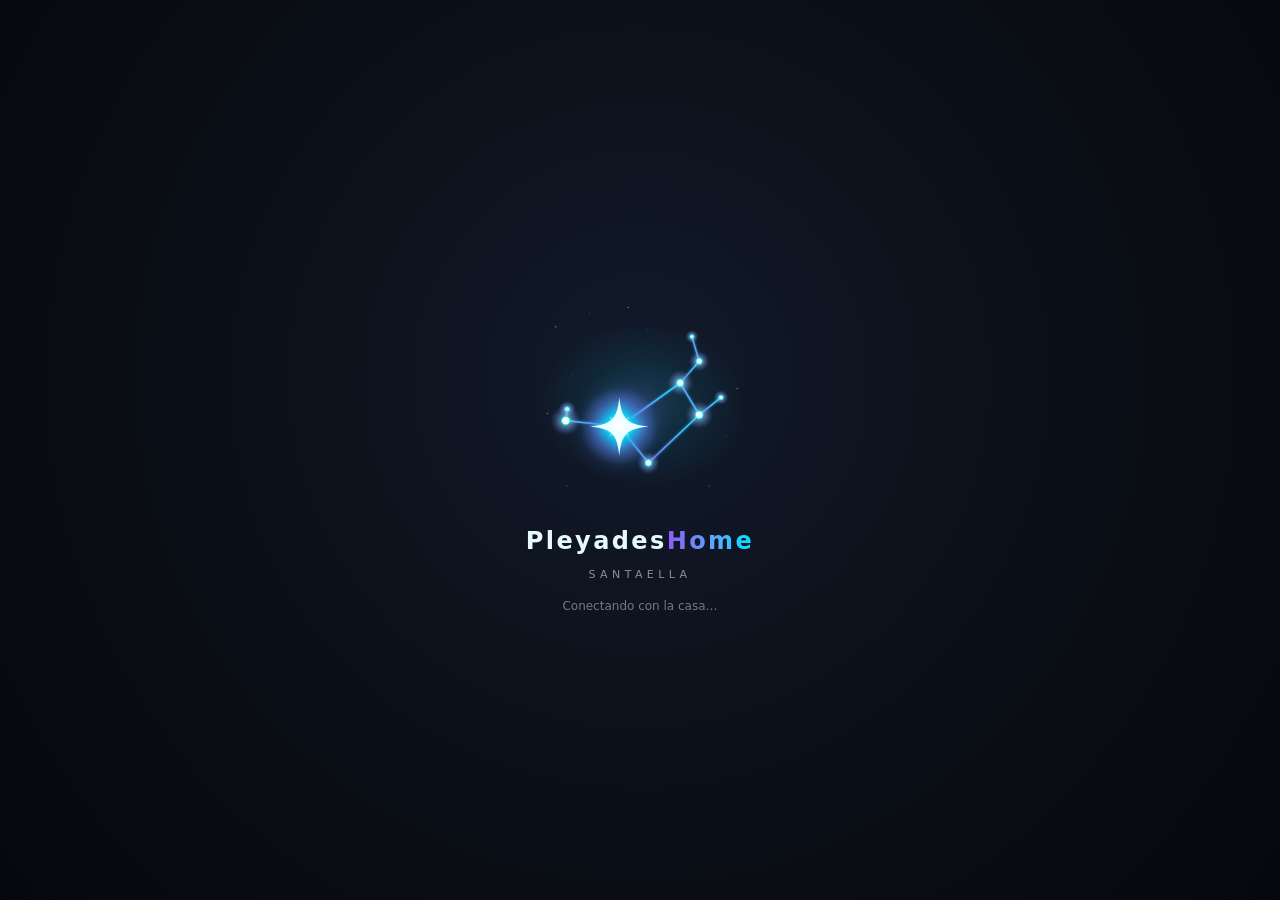
==== static/index.html @ 9ffb6b8e "feat: correcciónes responsivas" ====
<!doctype html>
<html lang="es">
<head>
  <meta charset="utf-8">
  <meta name="viewport" content="width=device-width, initial-scale=1, viewport-fit=cover">
  <meta name="color-scheme" content="light dark">
  <meta name="theme-color" content="#0B0F17">
  <title>PleyadesHome · Casa</title>
  <link rel="icon" type="image/svg+xml" href="/static/img/pleyades.svg">
  <link rel="apple-touch-icon" href="/static/img/pleyades.svg">
  <script>
    // Tema guardado (claro/oscuro) antes de pintar, para que no parpadee
    try {
      var t = localStorage.getItem("tema");
      if (t === "light" || t === "dark") document.documentElement.dataset.theme = t;
      document.documentElement.dataset.temaPref = (t === "light" || t === "dark") ? t : "auto";
    } catch (e) { document.documentElement.dataset.temaPref = "auto"; }
  </script>
  <link rel="stylesheet" href="/static/css/panel.css">
  <link rel="stylesheet" href="/static/css/orion.css">
  <link rel="stylesheet" href="/static/css/cuenta.css">
  <link rel="stylesheet" href="/static/css/acerca.css">
  <link rel="stylesheet" href="/static/css/luces.css">
  <link rel="stylesheet" href="/static/css/rutinas.css">
</head>
<body>
  <!-- Pantalla de inicio: las Pléyades se dibujan mientras llegan los datos (estilos en orion.css, lógica en carga.js) -->
  <div id="splash" class="splash" aria-hidden="true">
    <svg class="splash-arte" viewBox="100 100 824 824" width="230" height="230">
      <defs>
        <radialGradient id="sp-halo-sirius" cx=".5" cy=".5" r=".5"><stop offset="0" stop-color="#fff"/><stop offset=".12" stop-color="#9ff6ff" stop-opacity=".95"/><stop offset=".35" stop-color="#00E5FF" stop-opacity=".45"/><stop offset=".7" stop-color="#8B5CF6" stop-opacity=".18"/><stop offset="1" stop-color="#8B5CF6" stop-opacity="0"/></radialGradient>
        <radialGradient id="sp-halo" cx=".5" cy=".5" r=".5"><stop offset="0" stop-color="#fff" stop-opacity=".95"/><stop offset=".3" stop-color="#7cf0ff" stop-opacity=".55"/><stop offset="1" stop-color="#8B5CF6" stop-opacity="0"/></radialGradient>
        <linearGradient id="sp-rama" x1="0" y1="1" x2="1" y2="0"><stop offset="0" stop-color="#8B5CF6"/><stop offset=".55" stop-color="#5aa8ff"/><stop offset="1" stop-color="#00E5FF"/></linearGradient>
      </defs>
      <!-- nebulosa de reflexión azul, típica de las Pléyades -->
      <radialGradient id="sp-nebulosa" cx=".5" cy=".5" r=".5"><stop offset="0" stop-color="#5aa8ff" stop-opacity=".22"/><stop offset=".55" stop-color="#00E5FF" stop-opacity=".07"/><stop offset="1" stop-color="#00E5FF" stop-opacity="0"/></radialGradient>
      <ellipse cx="520" cy="530" rx="380" ry="300" fill="url(#sp-nebulosa)"/>
      <g class="splash-ramas" fill="none" stroke="url(#sp-rama)" stroke-width="6" stroke-linecap="round">
        <path class="splash-linea" pathLength="1" d="M251 545 L 246 586" style="--i:0"/>
        <path class="splash-linea" pathLength="1" d="M246 586 L 438 607" style="--i:1"/>
        <path class="splash-linea" pathLength="1" d="M438 607 L 542 737" style="--i:2"/>
        <path class="splash-linea" pathLength="1" d="M542 737 L 724 565" style="--i:3"/>
        <path class="splash-linea" pathLength="1" d="M724 565 L 656 451" style="--i:4"/>
        <path class="splash-linea" pathLength="1" d="M656 451 L 438 607" style="--i:5"/>
        <path class="splash-linea" pathLength="1" d="M656 451 L 724 373" style="--i:6"/>
        <path class="splash-linea" pathLength="1" d="M724 373 L 698 285" style="--i:7"/>
        <path class="splash-linea" pathLength="1" d="M724 565 L 802 503" style="--i:8"/>
      </g>
      <g fill="#fff">
        <circle class="splash-polvo" cx="210" cy="250" r="2.2" style="--i:0;--o:0.7"/>
        <circle class="splash-polvo" cx="270" cy="420" r="1.6" style="--i:1;--o:0.5"/>
        <circle class="splash-polvo" cx="180" cy="560" r="2" style="--i:2;--o:0.55"/>
        <circle class="splash-polvo" cx="250" cy="820" r="1.8" style="--i:3;--o:0.45"/>
        <circle class="splash-polvo" cx="330" cy="200" r="1.5" style="--i:4;--o:0.5"/>
        <circle class="splash-polvo" cx="470" cy="180" r="2" style="--i:5;--o:0.6"/>
        <circle class="splash-polvo" cx="540" cy="260" r="1.4" style="--i:6;--o:0.4"/>
        <circle class="splash-polvo" cx="860" cy="470" r="2.2" style="--i:7;--o:0.6"/>
        <circle class="splash-polvo" cx="820" cy="640" r="1.6" style="--i:8;--o:0.45"/>
        <circle class="splash-polvo" cx="760" cy="820" r="2" style="--i:9;--o:0.55"/>
      </g>
      <g>
        <g class="splash-estrella" style="--i:0"><circle cx="251" cy="545" r="31" fill="url(#sp-halo)"/><circle cx="251" cy="545" r="9" fill="#f4fdff" stroke="#00E5FF" stroke-width="3"/></g>  <!-- Pleione -->
        <g class="splash-estrella" style="--i:1"><circle cx="542" cy="737" r="41" fill="url(#sp-halo)"/><circle cx="542" cy="737" r="12" fill="#f4fdff" stroke="#00E5FF" stroke-width="3"/></g>  <!-- Merope -->
        <g class="splash-estrella" style="--i:2"><circle cx="724" cy="373" r="37" fill="url(#sp-halo)"/><circle cx="724" cy="373" r="11" fill="#f4fdff" stroke="#00E5FF" stroke-width="3"/></g>  <!-- Taygeta -->
        <g class="splash-estrella" style="--i:3"><circle cx="802" cy="503" r="27" fill="url(#sp-halo)"/><circle cx="802" cy="503" r="8" fill="#f4fdff" stroke="#00E5FF" stroke-width="3"/></g>  <!-- Celaeno -->
        <g class="splash-estrella" style="--i:4"><circle cx="698" cy="285" r="24" fill="url(#sp-halo)"/><circle cx="698" cy="285" r="7" fill="#f4fdff" stroke="#00E5FF" stroke-width="3"/></g>  <!-- Asterope -->
      </g>
      <g>
        <g class="splash-cinturon" style="--i:0"><circle cx="246" cy="586" r="54" fill="url(#sp-halo)"/><circle cx="246" cy="586" r="15" fill="#f4fdff" stroke="#00E5FF" stroke-width="3"/></g>  <!-- Atlas -->
        <g class="splash-cinturon" style="--i:1"><circle cx="724" cy="565" r="50" fill="url(#sp-halo)"/><circle cx="724" cy="565" r="14" fill="#f4fdff" stroke="#00E5FF" stroke-width="3"/></g>  <!-- Electra -->
        <g class="splash-cinturon" style="--i:2"><circle cx="656" cy="451" r="47" fill="url(#sp-halo)"/><circle cx="656" cy="451" r="13" fill="#f4fdff" stroke="#00E5FF" stroke-width="3"/></g>  <!-- Maia -->
      </g>
      <!-- Alcyone, la más brillante: la casa -->
      <g transform="translate(438 607)">
        <g class="splash-sirius">
          <circle r="140" fill="url(#sp-halo-sirius)"/>
          <path d="M0 -105 C 8 -27, 27 -8, 105 0 C 27 8, 8 27, 0 105 C -8 27, -27 8, -105 0 C -27 -8, -8 -27, 0 -105 Z" fill="#eaffff"/>
          <path d="M0 -52 C 4 -14, 14 -4, 52 0 C 14 4, 4 14, 0 52 C -4 14, -14 4, -52 0 C -14 -4, -4 -14, 0 -52 Z" fill="#fff" transform="rotate(45)" opacity=".55"/>
          <circle r="12" fill="#fff"/>
        </g>
      </g>
    </svg>
    <div class="splash-nombre">Pleyades<b>Home</b></div>
    <div class="splash-firma">Santaella</div>
    <div class="splash-estado" id="splash-estado">Conectando con la casa…</div>
  </div>

  <div class="cabecera">
    <header class="barra">
      <button type="button" id="btn-menu" class="boton boton-icono btn-menu" aria-label="Abrir menú" aria-expanded="false" aria-controls="menu-principal">
        <svg class="icono" viewBox="0 0 24 24" aria-hidden="true" focusable="false"><path d="M4 7h16M4 12h16M4 17h16"/></svg>
      </button>
      <div class="marca">
        <img class="marca-logo" src="/static/img/pleyades-marca.svg" alt="">
        <div class="marca-texto"><h1>Pleyades<b>Home</b></h1><span class="marca-firma">Santaella</span><span id="seccion-actual" class="seccion-actual">Resumen</span></div>
      </div>
      <div id="chips" class="chips" aria-live="polite"></div>
      <div class="barra-der">
        <span id="ip-publica" class="tenue solo-escritorio"></span>
        <span id="actualizado" class="tenue"></span>
        <div class="cuenta">
          <button id="btn-cuenta" class="boton boton-icono" type="button" aria-haspopup="menu" aria-expanded="false" aria-controls="menu-cuenta" title="Cuenta">
            <svg class="icono" viewBox="0 0 24 24" aria-hidden="true" focusable="false"><circle cx="12" cy="8.5" r="3.8"/><path d="M4.5 20a7.5 7.5 0 0 1 15 0"/></svg>
          </button>
          <div id="menu-cuenta" class="menu-cuenta" role="menu" hidden>
            <p class="menu-cuenta-usuario">Sesión de <b id="cuenta-nombre"></b></p>
            <button type="button" role="menuitem" id="accion-cambiar">Cambiar contraseña</button>
            <button type="button" role="menuitem" id="accion-acerca">Acerca de PleyadesHome</button>
            <button type="button" role="menuitem" id="accion-salir">Cerrar sesión</button>
          </div>
        </div>
        <button id="btn-tema" class="boton boton-icono" type="button" aria-label="Tema: automático" title="Tema: automático">
          <svg class="icono ico-auto" viewBox="0 0 24 24" aria-hidden="true" focusable="false"><circle cx="12" cy="12" r="8"/><path d="M12 4v16a8 8 0 0 0 0-16Z" fill="currentColor"/></svg>
          <svg class="icono ico-claro" viewBox="0 0 24 24" aria-hidden="true" focusable="false"><circle cx="12" cy="12" r="4"/><path d="M12 2v2M12 20v2M4.9 4.9l1.4 1.4M17.7 17.7l1.4 1.4M2 12h2M20 12h2M4.9 19.1l1.4-1.4M17.7 6.3l1.4-1.4"/></svg>
          <svg class="icono ico-oscuro" viewBox="0 0 24 24" aria-hidden="true" focusable="false"><path d="M20 14.5A8 8 0 0 1 9.5 4 8 8 0 1 0 20 14.5Z"/></svg>
        </button>
        <button id="btn-notif" class="boton" type="button">Activar notificaciones</button>
      </div>
    </header>

    <nav class="pestanas" id="menu-principal" aria-label="Secciones">
      <div class="menu-cabeza">
        <div class="marca"><img class="marca-logo" src="/static/img/pleyades-marca.svg" alt=""><b>Pleyades<span class="degradado">Home</span></b></div>
        <button type="button" id="btn-menu-cerrar" class="boton boton-icono" aria-label="Cerrar menú">✕</button>
      </div>
      <a href="#resumen" class="pestana" data-pestana="resumen"><svg class="icono" viewBox="0 0 24 24" aria-hidden="true" focusable="false"><rect x="3" y="3" width="7" height="9" rx="1.5"/><rect x="14" y="3" width="7" height="5" rx="1.5"/><rect x="14" y="12" width="7" height="9" rx="1.5"/><rect x="3" y="16" width="7" height="5" rx="1.5"/></svg><span>Resumen</span></a>
      <a href="#luces" class="pestana" data-pestana="luces"><svg class="icono" viewBox="0 0 24 24" aria-hidden="true" focusable="false"><path d="M9 18h6"/><path d="M10 21h4"/><path d="M12 3a6 6 0 0 0-3.5 10.9c.6.5 1 1.2 1 2.1h5c0-.9.4-1.6 1-2.1A6 6 0 0 0 12 3Z"/></svg><span>Luces</span></a>
      <a href="#capturas" class="pestana" data-pestana="capturas"><svg class="icono" viewBox="0 0 24 24" aria-hidden="true" focusable="false"><rect x="3" y="5" width="18" height="14" rx="2"/><circle cx="9" cy="10" r="1.8"/><path d="m21 16-5-5-8 8"/></svg><span>Capturas</span></a>
      <a href="#camaras" class="pestana" data-pestana="camaras"><svg class="icono" viewBox="0 0 24 24" aria-hidden="true" focusable="false"><rect x="2.5" y="6" width="13" height="12" rx="2"/><path d="m15.5 10.5 6-3.5v10l-6-3.5"/></svg><span>Cámaras</span></a>
      <a href="#red" class="pestana" data-pestana="red"><svg class="icono" viewBox="0 0 24 24" aria-hidden="true" focusable="false"><path d="M2 9a15 15 0 0 1 20 0"/><path d="M5.5 12.5a10 10 0 0 1 13 0"/><path d="M9 16a5 5 0 0 1 6 0"/><circle cx="12" cy="19.5" r="1" fill="currentColor"/></svg><span>Red</span></a>
    </nav>
    <!-- dentro de la cabecera: así el fondo oscuro queda bajo el menú y sobre lo demás -->
    <div id="menu-fondo" class="menu-fondo" hidden></div>
  </div>

  <!-- Recordatorio que no se va hasta cambiar la contraseña de fábrica (cuenta.js) -->
  <div id="aviso-contrasena" class="aviso-clave" role="alert" hidden>
    <span>Sigues usando la contraseña de fábrica (<b>1234</b>). Cámbiala para proteger tus cámaras y tu red.</span>
    <button id="aviso-cambiar" class="boton" type="button">Cambiar ahora</button>
  </div>

  <main id="pestana-resumen" class="rejilla esperando">
    <section id="sec-camaras" class="tarjeta">
      <h2>Cámaras</h2>
      <div id="camaras" class="camaras"></div>
    </section>

    <section id="sec-luces" class="tarjeta">
      <h2>Luces <span id="luces-sub" class="tenue"></span><a href="#luces" class="tarjeta-enlace">Ver todo →</a></h2>
      <p id="luces-aviso-resumen" class="aviso" hidden></p>
      <ul id="luces-resumen" class="luces-resumen"></ul>
    </section>

    <section id="sec-red" class="tarjeta">
      <h2>Mapa de la red <span id="red-cuenta" class="tenue"></span></h2>
      <div id="mapa" class="mapa"></div>
      <div id="detalle-equipo" class="detalle" hidden></div>
    </section>

    <section id="sec-caidas" class="tarjeta">
      <h2>Caídas · últimas 24 h</h2>
      <div id="uptime" class="kpis"></div>
      <div id="cintas" class="cintas"></div>
      <h3>Caídas por hora del día</h3>
      <div id="caidas-hora"></div>
      <h3>Latencia a internet · última hora</h3>
      <div id="latencia"></div>
    </section>

    <section id="sec-consumo" class="tarjeta">
      <h2 id="consumo-titulo">Calidad por dispositivo</h2>
      <p id="consumo-aviso" class="aviso" hidden></p>
      <div id="consumo-dona"></div>
      <div id="consumo-barras"></div>
    </section>

    <section id="sec-espacio" class="tarjeta">
      <h2>Almacenamiento de grabaciones</h2>
      <p id="espacio-aviso" class="aviso" hidden></p>
      <div id="espacio-kpis" class="kpis"></div>
      <div id="espacio-dona"></div>
      <div id="espacio-uso"></div>
    </section>

    <section id="sec-calor" class="tarjeta">
      <h2>Movimiento por día y hora <span id="calor-sub" class="tenue"></span></h2>
      <div id="calor-mapa"></div>
    </section>

    <section id="sec-sistema" class="tarjeta">
      <h2>Servidor <span id="sistema-sub" class="tenue"></span></h2>
      <p id="sistema-aviso" class="aviso" hidden></p>
      <div id="sistema-barras"></div>
      <ul id="sistema-contenedores" class="contenedores"></ul>
    </section>

    <section id="sec-eventos" class="tarjeta">
      <h2>Línea de tiempo</h2>
      <div id="filtros" class="filtros" role="group" aria-label="Filtrar eventos">
        <button type="button" class="filtro activo" data-grupo="todos">Todo</button>
        <button type="button" class="filtro" data-grupo="camaras">Cámaras</button>
        <button type="button" class="filtro" data-grupo="internet">Internet</button>
        <button type="button" class="filtro" data-grupo="equipos">Equipos</button>
        <button type="button" class="filtro" data-grupo="luces">Luces</button>
        <button type="button" class="filtro" data-grupo="sistema">Sistema</button>
      </div>
      <ol id="linea-tiempo" class="linea-tiempo"></ol>
      <button id="mas-eventos" class="boton" type="button">Ver más</button>
    </section>
  </main>

  <main id="pestana-luces" class="luces-vista" hidden>
    <section class="tarjeta">
      <div class="luces-vista-cabeza">
        <h2>Focos <span id="luces-sub-vista" class="tenue"></span></h2>
        <div class="luces-todas" id="luces-todas" hidden>
          <button type="button" class="boton" data-todas="1">Encender todo</button>
          <button type="button" class="boton" data-todas="0">Apagar todo</button>
        </div>
      </div>
      <p id="luces-aviso" class="aviso" hidden></p>
      <ul id="luces-lista" class="luces-lista"></ul>
    </section>
    <section class="tarjeta">
      <div id="rutinas" class="rutinas rutinas-vista" hidden>
        <div class="rutinas-cabeza">
          <h3>Rutinas</h3>
          <button type="button" id="rutina-nueva" class="boton">+ Nueva rutina</button>
        </div>
        <ul id="rutinas-lista" class="rutinas-lista"></ul>
      </div>
    </section>
  </main>

  <main id="pestana-capturas" class="capturas" hidden>
    <section class="tarjeta">
      <div class="capturas-barra">
        <h2>Capturas del detector</h2>
        <label>Día <input type="date" id="capturas-fecha"></label>
        <label>Cámara <select id="capturas-camara"><option value="">Todas</option></select></label>
        <span id="capturas-cuenta" class="tenue"></span>
        <button id="capturas-recargar" class="boton" type="button">Recargar</button>
      </div>
      <div id="capturas-grid" class="capturas-grid"></div>
    </section>
  </main>

  <!-- Los otros proyectos, desde su propia dirección (con todas sus funciones: mover, zoom, escáner...) -->
  <main id="pestana-camaras" class="externa" hidden>
    <div class="externa-barra"><span>gestorCamaras</span><a class="externa-enlace" target="_blank" rel="noopener">Abrir en otra ventana ↗</a></div>
    <iframe class="externa-marco" title="Panel de cámaras" data-url="camaras_url" allow="fullscreen"></iframe><!-- sin "autoplay": los videos arrancan en silencio -->
  </main>
  <main id="pestana-red" class="externa" hidden>
    <div class="externa-barra"><span>NetWatch</span><a class="externa-enlace" target="_blank" rel="noopener">Abrir en otra ventana ↗</a></div>
    <iframe class="externa-marco" title="NetWatch" data-url="netwatch_url"></iframe>
  </main>

  <footer class="pie-orion"><img src="/static/img/pleyades-marca.svg" alt=""><span>Pleyades<b>Home</b> · familia Astreo · Santaella</span><button type="button" id="pie-acerca" class="pie-acerca">Acerca de</button></footer>

  <dialog id="dlg-contrasena" class="dlg-clave" aria-labelledby="dlg-clave-titulo">
    <form id="form-clave" novalidate>
      <h2 id="dlg-clave-titulo">Cambiar contraseña</h2>
      <label for="clave-actual">Contraseña actual</label>
      <input id="clave-actual" type="password" autocomplete="current-password" required>
      <label for="clave-nueva">Nueva contraseña (mínimo 8 caracteres)</label>
      <input id="clave-nueva" type="password" autocomplete="new-password" minlength="8" required>
      <label for="clave-confirmar">Confirmar la nueva contraseña</label>
      <input id="clave-confirmar" type="password" autocomplete="new-password" required>
      <p id="clave-error" class="acceso-error" role="alert" hidden></p>
      <div class="dlg-acciones">
        <button type="button" id="clave-cancelar" class="boton">Cancelar</button>
        <button type="submit" class="boton boton-primario">Guardar</button>
      </div>
    </form>
  </dialog>
  <div id="aviso-flotante" class="aviso-flotante" role="status" hidden></div>

  <dialog id="dlg-rutina" class="dlg-rutina" aria-labelledby="rutina-titulo">
    <form id="form-rutina" novalidate>
      <h2 id="rutina-titulo">Nueva rutina</h2>
      <input type="hidden" id="rutina-id">
      <label for="rutina-nombre">Nombre</label>
      <input id="rutina-nombre" maxlength="40" placeholder="Noche, Trabajar, Cine…" required>
      <div class="rutina-focos-cabeza">
        <span>Qué hace cada foco</span>
        <button type="button" id="rutina-capturar" class="boton">Usar cómo están ahora</button>
      </div>
      <ul id="rutina-focos" class="rutina-focos"></ul>
      <fieldset class="rutina-horario">
        <legend><label><input type="checkbox" id="rutina-programar"> Programar a una hora</label></legend>
        <div id="rutina-horario-campos" hidden>
          <label for="rutina-hora">Hora</label>
          <input type="time" id="rutina-hora" value="19:00">
          <div class="rutina-dias" role="group" aria-label="Días de la semana"><label class="rutina-dia"><input type="checkbox" value="0"><span>L</span></label><label class="rutina-dia"><input type="checkbox" value="1"><span>M</span></label><label class="rutina-dia"><input type="checkbox" value="2"><span>M</span></label><label class="rutina-dia"><input type="checkbox" value="3"><span>J</span></label><label class="rutina-dia"><input type="checkbox" value="4"><span>V</span></label><label class="rutina-dia"><input type="checkbox" value="5"><span>S</span></label><label class="rutina-dia"><input type="checkbox" value="6"><span>D</span></label></div>
        </div>
      </fieldset>
      <p id="rutina-error" class="acceso-error" role="alert" hidden></p>
      <div class="dlg-acciones">
        <button type="button" id="rutina-cancelar" class="boton">Cancelar</button>
        <button type="submit" class="boton boton-primario">Guardar</button>
      </div>
    </form>
  </dialog>

  <dialog id="dlg-acerca" class="dlg-acerca" aria-labelledby="acerca-titulo">
    <div class="acerca-cabeza">
      <div role="tablist" aria-label="Acerca de PleyadesHome" class="acerca-pestanas">
        <button type="button" role="tab" id="tab-acerca-info" aria-controls="acerca-info" aria-selected="true">Información</button>
        <button type="button" role="tab" id="tab-acerca-tec" aria-controls="acerca-tec" aria-selected="false" tabindex="-1">Tecnología</button>
        <button type="button" role="tab" id="tab-acerca-lic" aria-controls="acerca-lic" aria-selected="false" tabindex="-1">Licencias</button>
      </div>
      <button type="button" id="acerca-cerrar" class="boton boton-icono" aria-label="Cerrar">✕</button>
    </div>

    <section id="acerca-info" role="tabpanel" aria-labelledby="tab-acerca-info" class="acerca-panel">
      <div class="acerca-hero">
        <img src="/static/img/pleyades.svg" alt="" width="88" height="88">
        <div>
          <h2 id="acerca-titulo">Pleyades<b>Home</b></h2>
          <div class="acerca-familia">familia Astreo · Santaella</div>
          <div class="acerca-version">v<span id="acerca-version">—</span> · Python <span id="acerca-python">—</span> · SQLite <span id="acerca-sqlite">—</span></div>
          <p class="acerca-lema">Toda tu casa bajo un mismo cielo.</p>
        </div>
      </div>
      <p>Panel unificado del hogar: cámaras en vivo, capturas del detector, mapa de la red, caídas de internet,
        calidad por equipo, almacenamiento, estado del servidor y una línea de tiempo con avisos.
        Su imagen son las <b>Pléyades</b> (M45); Alcyone, la más brillante, es la casa.</p>
      <h3>Servicios conectados</h3>
      <ul id="acerca-servicios" class="acerca-servicios"></ul>
      <h3>Este panel</h3>
      <dl class="acerca-datos">
        <div><dt>Encendido</dt><dd id="acerca-encendido">—</dd></div>
        <div><dt>Eventos guardados</dt><dd id="acerca-eventos">—</dd></div>
        <div><dt>Base de datos</dt><dd id="acerca-db">—</dd></div>
        <div><dt>Sistema</dt><dd id="acerca-sistema">—</dd></div>
      </dl>
      <p class="acerca-enlaces"><a href="https://github.com/jeansacrSantaella/panel-home" target="_blank" rel="noopener">Repositorio en GitHub ↗</a></p>
    </section>

    <section id="acerca-tec" role="tabpanel" aria-labelledby="tab-acerca-tec" class="acerca-panel" hidden>
      <p class="tenue">Todo el servidor usa solo la librería estándar de Python y la interfaz no depende de ningún framework.</p>
        <h3>Servidor · Python 3, solo librería estándar</h3>
        <ul class="acerca-tec">
          <li><b>http.server</b><span>servidor web y API JSON con hilos (ThreadingHTTPServer)</span></li>
          <li><b>sqlite3</b><span>eventos, consumo, cuentas y sesiones en una base local (modo WAL)</span></li>
          <li><b>urllib</b><span>consulta NetWatch, gestorCamaras, Telegram y ntfy</span></li>
          <li><b>threading</b><span>recolector en segundo plano cada 15 s</span></li>
          <li><b>hashlib · hmac · secrets</b><span>contraseñas PBKDF2-SHA256 y tokens de sesión</span></li>
          <li><b>http.cookies</b><span>cookie de sesión HttpOnly y SameSite=Strict</span></li>
          <li><b>socket · http.client</b><span>API de Docker por socket UNIX (solo lectura)</span></li>
          <li><b>/proc · /sys</b><span>CPU, memoria, carga y temperatura del servidor</span></li>
          <li><b>subprocess</b><span>lectura opcional de consumo (CONSUMO_CMD)</span></li>
        </ul>
        <h3>Interfaz · sin frameworks ni dependencias</h3>
        <ul class="acerca-tec">
          <li><b>HTML5</b><span>estructura semántica, &lt;dialog&gt;, pestañas con hash</span></li>
          <li><b>CSS</b><span>variables, grid, color-mix, backdrop-filter, tema claro/oscuro, movimiento reducido</span></li>
          <li><b>JavaScript</b><span>vanilla: fetch, async/await, CustomEvent, ResizeObserver, Notification API</span></li>
          <li><b>SVG</b><span>logos, íconos y la animación de las Pléyades</span></li>
        </ul>
        <h3>Gráficas</h3>
        <ul class="acerca-tec">
          <li><b>hchart.js</b><span>librería propia solo con HTML y CSS: barras, columnas, cintas, dona, chispa y mapa radial</span></li>
          <li><b>hchart-calor.js</b><span>mapa de calor de movimiento por día y hora</span></li>
        </ul>
        <h3>Servicios conectados</h3>
        <ul class="acerca-tec">
          <li><b>NetWatch</b><span>proyecto propio: red, disponibilidad, latencia y equipos</span></li>
          <li><b>gestorCamaras</b><span>proyecto propio (FastAPI): cámaras, salud, capturas, clips y espacio</span></li>
          <li><b>Detector</b><span>YOLO (Ultralytics) con PyTorch y OpenCV, dentro de gestorCamaras</span></li>
          <li><b>go2rtc</b><span>video en vivo de las cámaras por MSE</span></li>
          <li><b>Docker Engine API</b><span>estado de los contenedores</span></li>
          <li><b>Telegram Bot API · ntfy</b><span>avisos al celular</span></li>
        </ul>
        <h3>Despliegue</h3>
        <ul class="acerca-tec">
          <li><b>Docker</b><span>imagen python:3.12-slim con tzdata</span></li>
          <li><b>Docker Compose</b><span>reinicio automático, healthcheck, volumen data/ y socket de solo lectura</span></li>
          <li><b>Windows + WSL 2</b><span>servidor Lenovo de la casa</span></li>
        </ul>
        <h3>Seguridad</h3>
        <ul class="acerca-tec">
          <li><b>PBKDF2-SHA256</b><span>200 000 iteraciones y sal aleatoria por contraseña</span></li>
          <li><b>Sesiones</b><span>token aleatorio; en la base solo vive su hash</span></li>
          <li><b>Protecciones</b><span>bloqueo por IP, POST solo JSON del mismo origen, cabeceras nosniff y DENY</span></li>
        </ul>
        <h3>Desarrollo</h3>
        <ul class="acerca-tec">
          <li><b>unittest</b><span>pruebas automáticas del servidor, eventos, capturas y seguridad</span></li>
          <li><b>Claude + Gemini</b><span>Claude planea y revisa; Gemini/Gemma ejecutan micro tareas</span></li>
          <li><b>Bitácora</b><span>cada paso documentado en docs/BITACORA.md</span></li>
        </ul>
    </section>

    <section id="acerca-lic" role="tabpanel" aria-labelledby="tab-acerca-lic" class="acerca-panel" hidden>
      <p class="tenue">PleyadesHome no incluye código de terceros; estas son las licencias de lo que usa a su alrededor.</p>
      <ul class="acerca-tec">
          <li><b>PleyadesHome</b><span class="acerca-lic">MIT</span><span>este proyecto · © 2026 Santaella</span></li>
          <li><b>Python</b><span class="acerca-lic">PSF-2.0</span><span>intérprete y librería estándar</span></li>
          <li><b>SQLite</b><span class="acerca-lic">Dominio público</span><span>base de datos</span></li>
          <li><b>go2rtc</b><span class="acerca-lic">MIT</span><span>video en vivo</span></li>
          <li><b>Docker Engine (Moby)</b><span class="acerca-lic">Apache-2.0</span><span>contenedores</span></li>
          <li><b>python:3.12-slim</b><span class="acerca-lic">Varias (Debian)</span><span>imagen base</span></li>
          <li><b>tzdata</b><span class="acerca-lic">Dominio público</span><span>zona horaria</span></li>
          <li><b>ntfy</b><span class="acerca-lic">Apache-2.0 / GPL-2.0</span><span>avisos push (opcional)</span></li>
          <li><b>FastAPI · Uvicorn</b><span class="acerca-lic">MIT · BSD-3</span><span>a través de gestorCamaras</span></li>
          <li><b>Ultralytics YOLO</b><span class="acerca-lic">AGPL-3.0</span><span>a través del detector de gestorCamaras</span></li>
          <li><b>PyTorch · OpenCV</b><span class="acerca-lic">BSD-3 · Apache-2.0</span><span>a través del detector de gestorCamaras</span></li>
      </ul>
    </section>
  </dialog>

  <dialog id="visor-foto" class="visor">
    <div class="visor-marco">
      <button id="visor-ant" class="visor-flecha visor-ant" type="button" aria-label="Foto anterior">‹</button>
      <img id="visor-img" alt="">
      <button id="visor-sig" class="visor-flecha visor-sig" type="button" aria-label="Foto siguiente">›</button>
    </div>
    <div class="visor-pie">
      <p id="visor-texto"></p>
      <span id="visor-pos" class="tenue"></span>
      <form method="dialog"><button class="boton">Cerrar</button></form>
    </div>
  </dialog>

  <script src="/static/js/tema.js"></script>
  <script src="/static/js/menu.js"></script>
  <script src="/static/js/carga.js"></script>
  <script src="/static/js/cuenta.js"></script>
  <script src="/static/js/acerca.js"></script>
  <script src="/static/js/luces.js"></script>
  <script src="/static/js/rutinas.js"></script>
  <script src="/static/js/hchart.js"></script>
  <script src="/static/js/hchart-calor.js"></script>
  <script src="/static/js/visor.js"></script>
  <script src="/static/js/app.js"></script>
  <script src="/static/js/espacio.js"></script>
  <script src="/static/js/calor.js"></script>
  <script src="/static/js/sistema.js"></script>
  <script src="/static/js/linea.js"></script>
  <script src="/static/js/capturas.js"></script>
  <script src="/static/js/pestanas.js"></script>
</body>
</html>
---- static/css/panel.css ----
/* 1. Tokens y Tema */
:root {
  --fondo: #f3f4f7;
  --superficie: #ffffff;
  --tarjeta: #ffffff;
  --tarjeta-2: #f6f7f9;
  --texto: #15181d;
  --tenue: #5f6672;
  --borde: #e4e7ec;
  --acento: #2563eb;
  --acento-suave: color-mix(in srgb, var(--acento) 14%, transparent);
  --ok: #15803d;
  --alerta: #b45309;
  --mal: #dc2626;
  --info: #0e7490;
  --sombra: 0 1px 2px rgba(16,24,40,.05), 0 1px 3px rgba(16,24,40,.06);
  --radio: 14px;
  --radio-sm: 10px;
  --esp: 16px;
  --foco: 0 0 0 3px color-mix(in srgb, var(--acento) 40%, transparent);
  color-scheme: light;
}

@media (prefers-color-scheme: dark) {
  :root:not([data-theme="light"]) {
    --fondo: #0b0d11;
    --superficie: #11141a;
    --tarjeta: #151920;
    --tarjeta-2: #1b2029;
    --texto: #e7e9ee;
    --tenue: #9aa3b2;
    --borde: #252b36;
    --acento: #6ea8fe;
    --ok: #4ade80;
    --alerta: #fbbf24;
    --mal: #f87171;
    --info: #22d3ee;
    --sombra: 0 1px 2px rgba(0,0,0,.4);
    color-scheme: dark;
  }
}

:root[data-theme="dark"] {
  --fondo: #0b0d11;
  --superficie: #11141a;
  --tarjeta: #151920;
  --tarjeta-2: #1b2029;
  --texto: #e7e9ee;
  --tenue: #9aa3b2;
  --borde: #252b36;
  --acento: #6ea8fe;
  --ok: #4ade80;
  --alerta: #fbbf24;
  --mal: #f87171;
  --info: #22d3ee;
  --sombra: 0 1px 2px rgba(0,0,0,.4);
  color-scheme: dark;
}

/* Puente con librería de gráficos */
.hc {
  --hc-fondo: var(--tarjeta);
  --hc-acento: var(--acento);
  --hc-ok: var(--ok);
  --hc-alerta: var(--alerta);
  --hc-mal: var(--mal);
  --hc-tenue: var(--tenue);
  --hc-vacio: color-mix(in srgb, var(--tenue) 18%, transparent);
  --hc-linea: var(--borde);
}

/* 2. Base y Tipografía */
*, *::before, *::after {
  box-sizing: border-box;
}

body {
  margin: 0;
  background: var(--fondo);
  color: var(--texto);
  font: 15px/1.5 system-ui, -apple-system, "Segoe UI", Roboto, sans-serif;
  -webkit-font-smoothing: antialiased;
  -webkit-tap-highlight-color: transparent;
}

[hidden] {
  display: none !important;
}

:focus-visible {
  outline: none;
  box-shadow: var(--foco);
  border-radius: 6px;
}

h1 {
  font-size: 18px;
  font-weight: 700;
  margin: 0;
}

h2 {
  font-size: 15px;
  font-weight: 650;
  margin: 0 0 14px;
  display: flex;
  align-items: baseline;
  gap: 6px;
  flex-wrap: wrap;
}

h3 {
  font-size: 11px;
  font-weight: 600;
  text-transform: uppercase;
  letter-spacing: .06em;
  color: var(--tenue);
  margin: 18px 0 8px;
}

.tenue {
  color: var(--tenue);
  font-weight: 400;
  font-size: 12.5px;
}

.kpi b, .ev-hora, .chip {
  font-variant-numeric: tabular-nums;
}

.icono {
  width: 20px;
  height: 20px;
  fill: none;
  stroke: currentColor;
  stroke-width: 1.8;
  stroke-linecap: round;
  stroke-linejoin: round;
  flex: none;
}

/* 3. Cabecera */
.cabecera {
  position: sticky;
  top: 0;
  z-index: 20;
  background: color-mix(in srgb, var(--superficie) 88%, transparent);
  backdrop-filter: saturate(1.4) blur(10px);
  border-bottom: 1px solid var(--borde);
}

.barra {
  display: grid;
  grid-template-columns: auto 1fr auto;
  grid-template-areas: "marca chips der";
  gap: 10px 16px;
  padding: 10px 20px;
  max-width: 1440px;
  margin: 0 auto;
  align-items: center;
}

.marca {
  grid-area: marca;
  display: flex;
  align-items: center;
  gap: 8px;
  color: var(--texto);
}

.marca .icono {
  width: 22px;
  height: 22px;
  color: var(--acento);
}

#chips, .chips {
  grid-area: chips;
  display: flex;
  gap: 6px;
  overflow-x: auto;
  scrollbar-width: none;
  flex-wrap: nowrap;
  min-width: 0;
}

#chips::-webkit-scrollbar, .chips::-webkit-scrollbar {
  display: none;
}

.chip {
  display: inline-flex;
  align-items: center;
  gap: 6px;
  padding: 4px 10px;
  border-radius: 999px;
  background: var(--tarjeta-2);
  border: 1px solid var(--borde);
  font-size: 12.5px;
  white-space: nowrap;
}

.chip::before {
  content: "";
  display: inline-block;
  width: 8px;
  height: 8px;
  border-radius: 50%;
  background: var(--tenue);
  flex: none;
}

.chip.ok::before { background: var(--ok); }
.chip.alerta::before { background: var(--alerta); }
.chip.mal::before { background: var(--mal); }
.chip.mal { border-color: color-mix(in srgb, var(--mal) 45%, var(--borde)); }

.barra-der {
  grid-area: der;
  display: flex;
  align-items: center;
  gap: 10px;
  justify-self: end;
}

.boton {
  display: inline-flex;
  align-items: center;
  gap: 6px;
  min-height: 36px;
  padding: 0 14px;
  border-radius: 10px;
  border: 1px solid var(--borde);
  background: var(--tarjeta);
  color: var(--texto);
  font-size: 13px;
  font-weight: 500;
  cursor: pointer;
}

.boton:hover {
  border-color: var(--acento);
}

.boton:disabled {
  opacity: .6;
  cursor: default;
}

.boton-icono {
  width: 36px;
  padding: 0;
  justify-content: center;
}

.ico-auto, .ico-claro, .ico-oscuro {
  display: none;
}

[data-tema-pref="auto"] .ico-auto,
[data-tema-pref="light"] .ico-claro,
[data-tema-pref="dark"] .ico-oscuro {
  display: block;
}

/* 4. Pestañas y Responsive de Navegación */
.pestanas {
  display: flex;
  gap: 4px;
  max-width: 1440px;
  margin: 0 auto;
  padding: 0 20px 8px;
}

.pestana {
  display: inline-flex;
  align-items: center;
  gap: 8px;
  padding: 8px 14px;
  border-radius: 10px;
  color: var(--tenue);
  text-decoration: none;
  font-size: 14px;
  font-weight: 500;
}

.pestana:hover {
  background: var(--tarjeta-2);
  color: var(--texto);
}

.pestana.activa {
  background: var(--acento-suave);
  color: var(--acento);
  font-weight: 600;
}

.pestana .icono {
  width: 18px;
  height: 18px;
}

@media (max-width: 759.98px) {
  .barra {
    grid-template-columns: 1fr auto;
    grid-template-areas: "marca der" "chips chips";
    padding: 10px 16px 8px;
    padding-top: calc(10px + env(safe-area-inset-top));
  }

  /* sin backdrop-filter: si lo tiene, la barra inferior fija quedaría atrapada dentro de la cabecera */
  .cabecera { backdrop-filter: none; background: var(--superficie); }
  .solo-escritorio, #actualizado { display: none; }
  #btn-notif { font-size: 12px; padding: 0 10px; }
  #btn-notif:disabled { display: none; }

  .chips {
    margin: 0 -16px;
    padding: 0 16px;
  }

  /* Celular: menú vertical que entra desde la izquierda (☰ en la cabecera) */
  .barra {
    grid-template-columns: auto 1fr auto;
    grid-template-areas: "menu marca der" "chips chips chips";
    gap: 8px 10px;
  }
  .btn-menu { display: inline-flex; grid-area: menu; }
  .seccion-actual { display: block; }
  .marca-firma { display: none; }

  .pestanas {
    position: fixed;
    top: 0;
    bottom: 0;
    left: 0;
    z-index: 50;
    width: min(290px, 84vw);
    margin: 0;
    display: flex;
    flex-direction: column;
    align-items: stretch;
    gap: 4px;
    padding: calc(14px + env(safe-area-inset-top)) 12px calc(16px + env(safe-area-inset-bottom));
    background: var(--superficie);
    border-right: 1px solid var(--borde);
    box-shadow: 18px 0 48px rgba(0, 0, 0, .35);
    overflow-y: auto;
    transform: translateX(-105%);
    visibility: hidden;
    transition: transform .25s ease, visibility 0s linear .25s;
  }
  html.menu-abierto .pestanas {
    transform: none;
    visibility: visible;
    transition: transform .25s ease;
  }
  .menu-cabeza { display: flex; }

  .pestana {
    flex-direction: row;
    justify-content: flex-start;
    gap: 14px;
    padding: 12px 14px;
    min-height: 48px;
    font-size: 15px;
    border-radius: 12px;
  }
  .pestana .icono { width: 22px; height: 22px; }

  .menu-fondo {
    position: fixed;
    inset: 0;
    z-index: 45;
    background: rgba(0, 0, 0, .5);
    backdrop-filter: blur(2px);
    opacity: 0;
    transition: opacity .25s ease;
  }
  html.menu-abierto .menu-fondo { opacity: 1; }
  html.menu-abierto, html.menu-abierto body { overflow: hidden; }
}

/* Botón ☰, título de la sección y cabecera del menú: solo en el celular */
/* :where() = sin especificidad, así las reglas del celular (más arriba en el archivo) sí los muestran */
:where(.btn-menu, .seccion-actual, .menu-cabeza) { display: none; }
.menu-fondo[hidden] { display: none !important; }
.seccion-actual { font-size: 12px; color: var(--tenue); line-height: 1.2; }
.menu-cabeza { align-items: center; justify-content: space-between; gap: 10px; padding: 4px 4px 14px; margin-bottom: 6px; border-bottom: 1px solid var(--borde); }
.menu-cabeza .marca-logo { width: 28px; height: 28px; }
.menu-cabeza b { font-size: 16px; }

/* 5. Rejilla del Resumen y Tarjetas */
.rejilla {
  display: grid;
  gap: 12px;
  padding: 12px;
  max-width: 1440px;
  margin: 0 auto;
  grid-template-columns: minmax(0, 1fr);
  grid-template-areas:
    "camaras"
    "luces"
    "caidas"
    "eventos"
    "espacio"
    "sistema"
    "calor"
    "red"
    "consumo";
}

#sec-camaras { grid-area: camaras; }
#sec-caidas  { grid-area: caidas; }
#sec-red     { grid-area: red; }
#sec-consumo { grid-area: consumo; }
#sec-espacio { grid-area: espacio; }
#sec-calor   { grid-area: calor; }
#sec-sistema { grid-area: sistema; }
#sec-eventos { grid-area: eventos; }
#sec-luces   { grid-area: luces; }

@media (min-width: 760px) {
  .rejilla {
    gap: 16px;
    padding: 16px 20px;
    grid-template-columns: repeat(2, minmax(0, 1fr));
    grid-template-areas:
      "camaras camaras"
      "luces caidas"
      "eventos eventos"
      "red sistema"
      "espacio consumo"
      "calor calor";
  }
}

@media (min-width: 1200px) {
  .rejilla {
    grid-template-columns: minmax(0, 1fr) minmax(0, 1fr) minmax(340px, .9fr);
    grid-template-areas:
      "camaras camaras eventos"
      "luces caidas eventos"
      "red sistema eventos"
      "espacio calor consumo";
  }

  #sec-eventos {
    height: 0;
    min-height: 100%;
    display: flex;
    flex-direction: column;
  }

  #sec-eventos .linea-tiempo {
    flex: 1;
    min-height: 0;
    max-height: none;
  }
}

.tarjeta {
  background: var(--tarjeta);
  border: 1px solid var(--borde);
  border-radius: var(--radio);
  padding: 18px;
  box-shadow: var(--sombra);
  min-width: 0;
}

@media (max-width: 759.98px) {
  .tarjeta {
    padding: 14px;
  }
}

/* 6. Componentes */
/* Cámaras */
.camaras {
  display: grid;
  gap: 12px;
  grid-template-columns: repeat(auto-fill, minmax(min(100%, 320px), 1fr));
}

.camara {
  border-radius: var(--radio-sm);
  overflow: hidden;
  border: 1px solid var(--borde);
  background: var(--tarjeta-2);
}

.camara iframe {
  display: block;
  width: 100%;
  aspect-ratio: 16 / 9;
  border: 0;
  background: #000;
}

.camara-pie {
  display: flex;
  flex-wrap: wrap;
  gap: 8px;
  align-items: center;
  padding: 10px 12px;
  font-size: 12.5px;
}

.camara-nombre {
  font-weight: 600;
  font-size: 13.5px;
}

.camara-pie .mov {
  margin-left: auto;
  color: var(--tenue);
  background: none;
  border: 0;
  font: inherit;
  cursor: pointer;
  padding: 4px 0;
}

.camara-pie .mov:hover {
  color: var(--acento);
}

/* Mapa y Detalle */
.mapa { height: 360px; }
@media (max-width: 759.98px) { .mapa { height: 300px; } }

.detalle {
  margin: 12px 0 0;
  padding: 12px;
  border-radius: var(--radio-sm);
  background: var(--tarjeta-2);
  font-size: 12.5px;
}

.detalle dl {
  display: grid;
  grid-template-columns: auto 1fr;
  gap: 4px 12px;
  margin: 0;
}

.detalle dt { color: var(--tenue); }
.detalle dd { margin: 0; overflow-wrap: anywhere; }
.detalle-chispa { margin: 8px 0 0; }

/* KPIs y Cintas */
.kpis {
  display: grid;
  grid-template-columns: repeat(auto-fit, minmax(96px, 1fr));
  gap: 8px;
}

.kpi {
  background: var(--tarjeta-2);
  border-radius: var(--radio-sm);
  padding: 10px 12px;
}

.kpi b {
  display: block;
  font-size: 22px;
  font-weight: 700;
  letter-spacing: -.01em;
}

.kpi span {
  color: var(--tenue);
  font-size: 12px;
}

.cintas {
  display: grid;
  grid-template-columns: 72px 1fr;
  gap: 8px 10px;
  align-items: center;
  margin: 14px 0 0;
  font-size: 12.5px;
}

.cintas .hc-cinta {
  height: 16px;
  border-radius: 4px;
  overflow: hidden;
}

.cinta-etiqueta { color: var(--tenue); }

/* Avisos y Gráficos de Dona */
.aviso {
  font-size: 12.5px;
  color: var(--tenue);
  background: var(--tarjeta-2);
  padding: 10px 12px;
  border-radius: var(--radio-sm);
  margin: 0 0 12px;
  border-left: 3px solid var(--acento);
}

#consumo-dona, #espacio-dona { margin: 12px 0; }

/* Contenedores */
.contenedores {
  list-style: none;
  margin: 14px 0 0;
  padding: 0;
  display: grid;
  gap: 2px;
}

.contenedores li {
  display: flex;
  gap: 10px;
  align-items: center;
  padding: 8px 0;
  border-bottom: 1px solid var(--borde);
  font-size: 13px;
}

.contenedores li:last-child { border-bottom: 0; }

.contenedores b {
  font-weight: 600;
  overflow: hidden;
  text-overflow: ellipsis;
  white-space: nowrap;
  min-width: 0;
}

.contenedores .tenue {
  margin-left: auto;
  white-space: nowrap;
  font-size: 12px;
}

.punto {
  width: 9px;
  height: 9px;
  border-radius: 50%;
  background: var(--tenue);
  flex: none;
}

.punto.ok {
  background: var(--ok);
  box-shadow: 0 0 0 3px color-mix(in srgb, var(--ok) 20%, transparent);
}
.punto.alerta { background: var(--alerta); }
.punto.mal { background: var(--mal); }

/* Línea de tiempo y Filtros */
.filtros {
  display: flex;
  gap: 6px;
  overflow-x: auto;
  scrollbar-width: none;
  margin: 0 0 12px;
  padding-bottom: 2px;
}

.filtros::-webkit-scrollbar { display: none; }

.filtro {
  min-height: 32px;
  padding: 0 12px;
  border-radius: 999px;
  border: 1px solid var(--borde);
  background: var(--tarjeta-2);
  color: var(--texto);
  font-size: 12.5px;
  white-space: nowrap;
  cursor: pointer;
  font: inherit;
}

.filtro.activo {
  background: var(--acento);
  border-color: var(--acento);
  color: #fff;
}

@media (prefers-color-scheme: dark) {
  :root:not([data-theme="light"]) .filtro.activo { color: #0b0d11; }
}
:root[data-theme="dark"] .filtro.activo { color: #0b0d11; }

.linea-tiempo {
  list-style: none;
  margin: 0;
  padding: 0;
  max-height: 560px;
  overflow-y: auto;
  overscroll-behavior: contain;
}

.dia {
  font-size: 11px;
  font-weight: 600;
  text-transform: uppercase;
  letter-spacing: .06em;
  color: var(--tenue);
  padding: 12px 0 6px;
  position: sticky;
  top: 0;
  background: var(--tarjeta);
  z-index: 1;
}

.ev {
  display: grid;
  grid-template-columns: 46px 12px minmax(0, 1fr) auto;
  gap: 10px;
  align-items: start;
  padding: 10px 0;
  border-bottom: 1px solid var(--borde);
}

.ev-hora {
  color: var(--tenue);
  font-size: 12px;
}

.ev-punto {
  width: 10px;
  height: 10px;
  border-radius: 50%;
  margin-top: 5px;
  background: var(--tenue);
}

.ev.alto .ev-punto { background: var(--mal); }
.ev.medio .ev-punto { background: var(--alerta); }
.ev.bajo .ev-punto { background: var(--acento); }
.ev.info .ev-punto { background: var(--ok); }

.ev-titulo {
  font-weight: 500;
  font-size: 14px;
}

.ev-detalle {
  color: var(--tenue);
  font-size: 12.5px;
  overflow-wrap: anywhere;
}

.ev-foto-btn {
  border: 0;
  padding: 0;
  background: none;
  cursor: pointer;
  border-radius: 8px;
  overflow: hidden;
}

.ev-foto {
  display: block;
  width: 72px;
  height: 40px;
  object-fit: cover;
}

.ev.nuevo {
  animation: destello 2s;
}

@keyframes destello {
  from { background: var(--acento-suave); }
  to { background: transparent; }
}

#mas-eventos {
  margin-top: 12px;
  width: 100%;
  justify-content: center;
}

@media (max-width: 759.98px) {
  .ev {
    grid-template-columns: 42px 10px minmax(0, 1fr);
  }
  .ev-foto-btn {
    grid-column: 3;
    justify-self: start;
  }
  .ev-foto {
    width: 120px;
    height: 68px;
  }
}

/* 7. Visor de Fotografías (dialog) */
.visor {
  border: 1px solid var(--borde);
  border-radius: var(--radio);
  background: var(--tarjeta);
  color: var(--texto);
  width: min(1000px, 94vw);
  max-height: 94dvh;
  padding: 12px;
}

.visor::backdrop {
  background: rgba(0, 0, 0, .72);
  backdrop-filter: blur(4px);
}

.visor-marco { position: relative; }

.visor img {
  display: block;
  width: 100%;
  height: auto;
  max-height: calc(94dvh - 90px);
  object-fit: contain;
  border-radius: var(--radio-sm);
  background: #000;
  touch-action: pan-y;
  user-select: none;
}

.visor-flecha {
  position: absolute;
  top: 50%;
  transform: translateY(-50%);
  width: 44px;
  height: 44px;
  border-radius: 50%;
  border: 0;
  background: rgba(0, 0, 0, .5);
  color: #fff;
  font-size: 28px;
  line-height: 1;
  cursor: pointer;
}

.visor-flecha:hover:not(:disabled) {
  background: rgba(0, 0, 0, .75);
}

.visor-flecha:disabled {
  opacity: .25;
  cursor: default;
}

.visor-flecha[hidden] { display: none; }
.visor-ant { left: 10px; }
.visor-sig { right: 10px; }

.visor-pie {
  display: flex;
  align-items: center;
  gap: 12px;
  margin: 10px 0 0;
}

.visor-pie p {
  flex: 1;
  margin: 0;
  font-size: 13.5px;
}

@media (max-width: 759.98px) {
  .visor {
    width: 100vw;
    max-width: 100vw;
    height: 100dvh;
    max-height: 100dvh;
    margin: 0;
    border: 0;
    border-radius: 0;
    padding: 12px 12px calc(12px + env(safe-area-inset-bottom));
    flex-direction: column;
    justify-content: center;
  }
  .visor[open] { display: flex; }
  .visor-flecha { width: 48px; height: 48px; }
}

/* 8. Proyectos Incrustados */
.externa {
  display: flex;
  flex-direction: column;
  gap: 8px;
  padding: 12px 20px 16px;
  max-width: 1440px;
  margin: 0 auto;
  height: calc(100dvh - var(--alto-cabecera, 110px));
}

.externa-barra {
  display: flex;
  justify-content: space-between;
  align-items: center;
  font-size: 12.5px;
  color: var(--tenue);
}

.externa-enlace {
  color: var(--acento);
  text-decoration: none;
  font-weight: 500;
}

.externa-marco {
  flex: 1;
  width: 100%;
  border: 1px solid var(--borde);
  border-radius: var(--radio);
  background: var(--tarjeta);
}

@media (max-width: 759.98px) {
  .externa {
    padding: 8px;
    height: calc(100dvh - var(--alto-cabecera, 100px));
  }
}

/* 9. Sección de Capturas */
.capturas {
  padding: 16px 20px;
  max-width: 1440px;
  margin: 0 auto;
}

.capturas-barra {
  display: flex;
  flex-wrap: wrap;
  align-items: center;
  gap: 10px 14px;
  margin: 0 0 14px;
}

.capturas-barra h2 {
  margin: 0;
  margin-right: auto;
}

.capturas-barra label {
  font-size: 12.5px;
  color: var(--tenue);
  display: flex;
  align-items: center;
  gap: 6px;
}

.capturas-barra input,
.capturas-barra select {
  font: inherit;
  font-size: 13.5px;
  min-height: 36px;
  padding: 0 10px;
  border-radius: 10px;
  border: 1px solid var(--borde);
  background: var(--tarjeta-2);
  color: var(--texto);
}

.capturas-grid {
  display: grid;
  gap: 10px;
  grid-template-columns: repeat(auto-fill, minmax(200px, 1fr));
}

.captura-hora {
  grid-column: 1 / -1;
  margin: 10px 0 0;
}

.captura {
  border: 1px solid var(--borde);
  border-radius: var(--radio-sm);
  overflow: hidden;
  padding: 0;
  background: var(--tarjeta-2);
  cursor: pointer;
  text-align: left;
  color: var(--texto);
  font: inherit;
}

.captura:hover {
  border-color: var(--acento);
  transform: translateY(-1px);
}

.captura img {
  display: block;
  width: 100%;
  aspect-ratio: 16 / 9;
  object-fit: cover;
  background: #000;
}

.captura-pie {
  display: block;
  padding: 8px 10px 12px;
}

.capturas-grid .aviso { grid-column: 1 / -1; }

@media (max-width: 759.98px) {
  .capturas { padding: 12px; }
  .capturas-barra h2 { flex-basis: 100%; }
  .capturas-barra label { flex: 1 1 140px; }
  .capturas-barra input,
  .capturas-barra select { flex: 1; }
  .capturas-grid {
    grid-template-columns: repeat(2, minmax(0, 1fr));
    gap: 8px;
  }
}

/* 10. Movimiento Reducido */
@media (prefers-reduced-motion: reduce) {
  *, *::before, *::after {
    animation: none !important;
    transition: none !important;
  }
}

/* Ajustes finos tras revisar capturas reales */
@media (max-width: 759.98px) {
  .kpi b { font-size: 18px; white-space: nowrap; }
  .kpi { padding: 10px; }
}
@media (min-width: 760px) {
  .filtros { flex-wrap: wrap; overflow: visible; }
}
.captura-pie { font-size: 12.5px; line-height: 1.35; }

/* Tableta: los chips de estado bajan a su propia fila para no aplastarse */
@media (min-width: 760px) and (max-width: 1199.98px) {
  .barra { grid-template-columns: auto 1fr; grid-template-areas: "marca der" "chips chips"; }
  .barra-der { justify-self: end; }
}

/* Escritorio y tableta: el menú es la barra horizontal; el botón ☰ no aplica (.boton-icono le daba display) */
@media (min-width: 760px) {
  .boton.btn-menu { display: none; }
}
---- static/css/orion.css ----
/* Orion Home — Identidad de marca y constelación (Santaella) */

/* 1. Tokens de marca y temas */
:root {
  --marca-violeta: #8B5CF6;
  --marca-azul: #5aa8ff;
  --marca-cian: #00E5FF;
  --marca-degradado: linear-gradient(90deg, #8B5CF6, #5aa8ff 55%, #00E5FF);

  /* Tema claro */
  --fondo: #f4f5fb;
  --superficie: #ffffff;
  --tarjeta: #ffffff;
  --tarjeta-2: #f5f6fc;
  --borde: #e3e5f0;
  --texto: #141826;
  --tenue: #5d6478;
  --acento: #5b4ee0;
  --acento-suave: rgba(91,78,224,.12);
  --info: #0284c7;
}

@media (prefers-color-scheme: dark) {
  :root:not([data-theme="light"]) {
    --fondo: #0B0F17;
    --superficie: #0d121d;
    --tarjeta: #111827;
    --tarjeta-2: #161f30;
    --borde: #1f2a3d;
    --texto: #e6edf7;
    --tenue: #93a1b8;
    --acento: #5aa8ff;
    --acento-suave: rgba(90,168,255,.14);
    --info: #00E5FF;
    --sombra: 0 1px 0 rgba(255,255,255,.03) inset, 0 8px 24px rgba(0,0,0,.35);
  }
}

:root[data-theme="dark"] {
  --fondo: #0B0F17;
  --superficie: #0d121d;
  --tarjeta: #111827;
  --tarjeta-2: #161f30;
  --borde: #1f2a3d;
  --texto: #e6edf7;
  --tenue: #93a1b8;
  --acento: #5aa8ff;
  --acento-suave: rgba(90,168,255,.14);
  --info: #00E5FF;
  --sombra: 0 1px 0 rgba(255,255,255,.03) inset, 0 8px 24px rgba(0,0,0,.35);
}

/* 2. Cielo de fondo */
body {
  background:
    radial-gradient(1200px 600px at 0% -10%, rgba(139,92,246,.08), transparent 60%),
    radial-gradient(900px 500px at 110% 110%, rgba(0,229,255,.07), transparent 60%),
    var(--fondo);
  background-attachment: fixed;
}

@media (prefers-color-scheme: dark) {
  :root:not([data-theme="light"]) body {
    background:
      radial-gradient(1000px 600px at 0% 0%, rgba(139,92,246,.14), transparent 60%),
      radial-gradient(800px 500px at 100% 100%, rgba(0,229,255,.08), transparent 60%),
      radial-gradient(1px 1px at 12% 15%, rgba(255,255,255,.45), transparent),
      radial-gradient(1.5px 1.5px at 28% 42%, rgba(255,255,255,.6), transparent),
      radial-gradient(1px 1px at 38% 78%, rgba(255,255,255,.35), transparent),
      radial-gradient(1px 1px at 48% 22%, rgba(255,255,255,.5), transparent),
      radial-gradient(1.5px 1.5px at 58% 65%, rgba(255,255,255,.7), transparent),
      radial-gradient(1px 1px at 66% 14%, rgba(255,255,255,.4), transparent),
      radial-gradient(1px 1px at 76% 88%, rgba(255,255,255,.3), transparent),
      radial-gradient(1.5px 1.5px at 85% 32%, rgba(255,255,255,.65), transparent),
      radial-gradient(1px 1px at 94% 68%, rgba(255,255,255,.5), transparent),
      radial-gradient(1px 1px at 18% 85%, rgba(255,255,255,.25), transparent),
      radial-gradient(1.5px 1.5px at 42% 92%, rgba(255,255,255,.6), transparent),
      radial-gradient(1px 1px at 64% 40%, rgba(255,255,255,.45), transparent),
      radial-gradient(1px 1px at 82% 10%, rgba(255,255,255,.35), transparent),
      radial-gradient(1px 1px at 6% 52%, rgba(255,255,255,.3), transparent),
      #0B0F17;
    background-attachment: fixed;
  }
}

:root[data-theme="dark"] body {
  background:
    radial-gradient(1000px 600px at 0% 0%, rgba(139,92,246,.14), transparent 60%),
    radial-gradient(800px 500px at 100% 100%, rgba(0,229,255,.08), transparent 60%),
    radial-gradient(1px 1px at 12% 15%, rgba(255,255,255,.45), transparent),
    radial-gradient(1.5px 1.5px at 28% 42%, rgba(255,255,255,.6), transparent),
    radial-gradient(1px 1px at 38% 78%, rgba(255,255,255,.35), transparent),
    radial-gradient(1px 1px at 48% 22%, rgba(255,255,255,.5), transparent),
    radial-gradient(1.5px 1.5px at 58% 65%, rgba(255,255,255,.7), transparent),
    radial-gradient(1px 1px at 66% 14%, rgba(255,255,255,.4), transparent),
    radial-gradient(1px 1px at 76% 88%, rgba(255,255,255,.3), transparent),
    radial-gradient(1.5px 1.5px at 85% 32%, rgba(255,255,255,.65), transparent),
    radial-gradient(1px 1px at 94% 68%, rgba(255,255,255,.5), transparent),
    radial-gradient(1px 1px at 18% 85%, rgba(255,255,255,.25), transparent),
    radial-gradient(1.5px 1.5px at 42% 92%, rgba(255,255,255,.6), transparent),
    radial-gradient(1px 1px at 64% 40%, rgba(255,255,255,.45), transparent),
    radial-gradient(1px 1px at 82% 10%, rgba(255,255,255,.35), transparent),
    radial-gradient(1px 1px at 6% 52%, rgba(255,255,255,.3), transparent),
    #0B0F17;
  background-attachment: fixed;
}

/* 3. Marca en la cabecera */
.marca {
  display: flex;
  align-items: center;
  gap: 10px;
}

.marca-logo {
  width: 30px;
  height: 30px;
  filter: drop-shadow(0 0 6px rgba(0,229,255,.35));
}

.marca-texto {
  display: flex;
  flex-direction: column;
  line-height: 1.05;
}

.marca h1 {
  font-size: 17px;
  font-weight: 700;
  letter-spacing: .02em;
  margin: 0;
}

.marca h1 b {
  background: var(--marca-degradado);
  -webkit-background-clip: text;
  background-clip: text;
  color: transparent;
}

.marca-firma {
  font-size: 10px;
  letter-spacing: .28em;
  text-transform: uppercase;
  color: var(--tenue);
}

/* 4. Toques de marca */
.pestana.activa {
  position: relative;
}

.pestana.activa::after {
  content: "";
  position: absolute;
  height: 2px;
  background: var(--marca-degradado);
  border-radius: 2px;
  left: 14px;
  right: 14px;
  bottom: 2px;
}

@media (max-width: 759.98px) {
  /* en el menú vertical, la marca de la sección activa es una barra a la izquierda */
  .pestana.activa::after {
    top: 12px;
    bottom: 12px;
    left: 0;
    right: auto;
    width: 3px;
    height: auto;
  }
}

.filtro.activo {
  background: var(--marca-degradado);
  border-color: transparent;
  color: #fff;
}

@media (prefers-color-scheme: dark) {
  :root:not([data-theme="light"]) .filtro.activo {
    color: #06080d;
    font-weight: 600;
  }
}

:root[data-theme="dark"] .filtro.activo {
  color: #06080d;
  font-weight: 600;
}

.tarjeta > h2::before,
.capturas-barra h2::before {
  content: "";
  display: inline-block;
  flex: none;
  align-self: center;
  width: 10px;
  height: 10px;
  margin-right: 8px;
  background: var(--marca-degradado);
  clip-path: polygon(50% 0, 61% 39%, 100% 50%, 61% 61%, 50% 100%, 39% 61%, 0 50%, 39% 39%);
}

.boton:hover {
  border-color: var(--marca-azul);
}

@media (prefers-color-scheme: dark) {
  :root:not([data-theme="light"]) .tarjeta {
    border-color: #1f2a3d;
  }
  :root:not([data-theme="light"]) .tarjeta:hover {
    border-color: #2a3a56;
  }
  :root:not([data-theme="light"]) .cabecera {
    border-bottom-color: rgba(90,168,255,.12);
  }
}

:root[data-theme="dark"] .tarjeta {
  border-color: #1f2a3d;
}

:root[data-theme="dark"] .tarjeta:hover {
  border-color: #2a3a56;
}

:root[data-theme="dark"] .cabecera {
  border-bottom-color: rgba(90,168,255,.12);
}

/* 5. Indicador de carga (constelación) */
.carga-orion {
  display: flex;
  align-items: center;
  justify-content: center;
  gap: 10px;
  padding: 28px 12px;
  color: var(--tenue);
  font-size: 12.5px;
  grid-column: 1 / -1;
}

.carga-orion i {
  width: 8px;
  height: 8px;
  border-radius: 50%;
  background: var(--marca-cian);
  box-shadow: 0 0 10px var(--marca-cian), 0 0 2px #fff;
  animation: orion-titila 1.2s infinite;
}

.carga-orion i:nth-child(1) {
  --y: 6px;
  transform: translateY(var(--y));
  animation-delay: 0s;
}

.carga-orion i:nth-child(2) {
  --y: 0px;
  transform: translateY(var(--y));
  animation-delay: .2s;
}

.carga-orion i:nth-child(3) {
  --y: -6px;
  transform: translateY(var(--y));
  animation-delay: .4s;
}

.carga-orion span {
  margin-left: 6px;
}

.visor-marco.cargando::after {
  content: "";
  position: absolute;
  inset: 0;
  margin: auto;
  width: 34px;
  height: 34px;
  border-radius: 50%;
  border: 2px solid rgba(255,255,255,.15);
  border-top-color: var(--marca-cian);
  animation: orion-gira .8s linear infinite;
}

.visor-marco.cargando img {
  opacity: .35;
}

/* 6. Pantalla de inicio (splash) */
body.iniciando {
  overflow: hidden;
}

.splash {
  position: fixed;
  inset: 0;
  z-index: 1000;
  display: flex;
  flex-direction: column;
  align-items: center;
  justify-content: center;
  gap: 14px;
  background: radial-gradient(circle at 50% 42%, #121a2b 0%, #0b0f17 50%, #06080d 100%);
  color: #e6f9ff;
  transition: opacity .6s ease, visibility .6s;
}

.splash.splash-salir {
  opacity: 0;
  visibility: hidden;
}

.splash-arte {
  overflow: visible;
  animation: splash-flota 6s ease-in-out 2.6s infinite;
}

.splash-ramas {
  filter: drop-shadow(0 0 6px rgba(0,229,255,.55));
}

.splash-linea {
  stroke-dasharray: 1;
  stroke-dashoffset: 1;
  animation: splash-traza .9s cubic-bezier(.45,0,.25,1) calc(var(--i) * .16s) forwards;
}

.splash-polvo {
  opacity: 0;
  animation:
    splash-aparece 1.2s ease-out calc(var(--i) * .08s) forwards,
    splash-titila 3.5s ease-in-out calc(1.4s + var(--i) * .3s) infinite;
}

.splash-estrella {
  opacity: 0;
  transform: scale(.4);
  transform-box: fill-box;
  transform-origin: center;
  animation: splash-surge .7s cubic-bezier(.2,.8,.3,1) calc(.3s + var(--i) * .2s) forwards;
}

.splash-cinturon {
  opacity: 0;
  transform: scale(.3);
  transform-box: fill-box;
  transform-origin: center;
  animation:
    splash-enciende .7s cubic-bezier(.2,.9,.3,1.4) calc(1.1s + var(--i) * .18s) forwards,
    splash-pulso 3s ease-in-out calc(2.4s + var(--i) * .3s) infinite;
}

.splash-sirius {
  opacity: .2;
  transform: scale(.15);
  transform-box: fill-box;
  transform-origin: center;
  animation:
    splash-sirius 1.1s cubic-bezier(.16,1,.3,1) 1.7s forwards,
    splash-respira 3.5s ease-in-out 2.8s infinite;
}

.splash-nombre {
  font: 600 24px/1 system-ui, -apple-system, "Segoe UI", sans-serif;
  letter-spacing: .1em;
  opacity: 0;
  animation: splash-aparece-total .8s ease-out 2s forwards;
}

.splash-nombre b {
  background: var(--marca-degradado);
  -webkit-background-clip: text;
  background-clip: text;
  color: transparent;
}

.splash-firma {
  font-size: 11px;
  letter-spacing: .4em;
  text-transform: uppercase;
  color: rgba(230,249,255,.55);
  opacity: 0;
  animation: splash-aparece-total .8s ease-out 2.3s forwards;
}

.splash-estado {
  font-size: 12px;
  color: rgba(230,249,255,.45);
  min-height: 1.4em;
  opacity: 0;
  animation: splash-aparece-total .6s ease-out .6s forwards;
}

.splash.splash-rapido * {
  animation-delay: 0s !important;
  animation-duration: .35s !important;
}

/* Animaciones y fotogramas */
@keyframes orion-titila {
  0%, 100% { opacity: .25; transform: translateY(var(--y, 0px)) scale(.8); }
  50% { opacity: 1; transform: translateY(var(--y, 0px)) scale(1.15); }
}

@keyframes orion-gira {
  to { transform: rotate(360deg); }
}

@keyframes splash-traza {
  to { stroke-dashoffset: 0; }
}

@keyframes splash-aparece {
  to { opacity: var(--o, 1); }
}

@keyframes splash-aparece-total {
  to { opacity: 1; }
}

@keyframes splash-titila {
  0%, 100% { opacity: var(--o, 0.5); }
  50% { opacity: calc(var(--o, 0.5) * 0.25); }
}

@keyframes splash-surge {
  to { opacity: 1; transform: scale(1); }
}

@keyframes splash-enciende {
  60% { transform: scale(1.25); }
  100% { opacity: 1; transform: scale(1); }
}

@keyframes splash-pulso {
  0%, 100% { transform: scale(1); }
  50% { transform: scale(1.12); }
}

@keyframes splash-sirius {
  to {
    opacity: 1;
    transform: scale(1);
    filter: drop-shadow(0 0 18px #00E5FF) drop-shadow(0 0 36px rgba(139,92,246,.6));
  }
}

@keyframes splash-respira {
  0%, 100% {
    transform: scale(1);
    filter: drop-shadow(0 0 18px #00E5FF) drop-shadow(0 0 36px rgba(139,92,246,.6));
  }
  50% {
    transform: scale(1.08);
    filter: drop-shadow(0 0 24px #00E5FF) drop-shadow(0 0 48px rgba(139,92,246,.8));
  }
}

@keyframes splash-flota {
  0%, 100% { transform: translateY(0); }
  50% { transform: translateY(-6px); }
}

/* 7. Pie de página */
.pie-orion {
  display: flex;
  align-items: center;
  justify-content: center;
  gap: 8px;
  padding: 18px 16px 28px;
  color: var(--tenue);
  font-size: 11.5px;
  letter-spacing: .04em;
}

.pie-orion img {
  width: 16px;
  height: 16px;
  opacity: .8;
}

.pie-orion b {
  background: var(--marca-degradado);
  -webkit-background-clip: text;
  background-clip: text;
  color: transparent;
}

/* 8. Movimiento reducido */
@media (prefers-reduced-motion: reduce) {
  .splash *,
  .carga-orion i,
  .visor-marco.cargando::after {
    animation: none !important;
  }
  .splash-linea {
    stroke-dashoffset: 0;
  }
  .splash-polvo,
  .splash-estrella,
  .splash-cinturon,
  .splash-sirius,
  .splash-nombre,
  .splash-firma,
  .splash-estado {
    opacity: 1;
    transform: none;
  }
  .carga-orion i {
    opacity: .8;
  }
}

/* Tarjetas en espera: solo el título y tres estrellas de las Pléyades pulsando (carga.js quita .esperando al llegar los datos) */
.rejilla.esperando .tarjeta > :not(h2) { display: none !important; }
.rejilla.esperando .tarjeta::after {
  content: ""; display: block; width: 8px; height: 8px; margin: 26px auto 22px; border-radius: 50%;
  transform: translateX(-16px);
  background: var(--marca-cian);
  box-shadow: 0 0 10px var(--marca-cian), 16px -6px 0 0 var(--marca-azul), 32px -12px 0 0 var(--marca-violeta);
  animation: orion-espera 1.2s ease-in-out infinite;
}
@keyframes orion-espera { 0%, 100% { opacity: .35; } 50% { opacity: 1; } }
@media (prefers-reduced-motion: reduce) { .rejilla.esperando .tarjeta::after { animation: none; opacity: .8; } }

/* Nombre con degradado dentro del menú vertical */
.menu-cabeza .degradado { background: var(--marca-degradado); -webkit-background-clip: text; background-clip: text; color: transparent; }

@media (max-width: 759.98px) {
  /* En el celular el botón de notificaciones es solo una campana (el texto sigue para lectores de pantalla) */
  #btn-notif { width: 36px; padding: 0; font-size: 0; justify-content: center; }
  #btn-notif::before { content: "🔔"; font-size: 16px; }
  .marca h1 { font-size: 16px; }
}
---- static/css/cuenta.css ----
/* static/css/cuenta.css - Estilos para pantalla de acceso y gestión de cuenta (identidad Pléyades, familia Astreo) */

/* Configuración de box-sizing acotada a la pantalla de acceso y diálogos */
.acceso *,
.dlg-clave * {
  box-sizing: border-box;
}

[hidden] {
  display: none !important;
}

/* ==========================================================================
   A. Pantalla de entrada (body.acceso, siempre oscura)
   ========================================================================== */

body.acceso {
  margin: 0;
  min-height: 100dvh;
  display: grid;
  place-items: center;
  padding: 24px 16px;
  color: #e6edf7;
  font: 15px/1.5 system-ui, -apple-system, "Segoe UI", Roboto, sans-serif;
  background:
    radial-gradient(1px 1px at 15% 15%, rgba(255, 255, 255, 0.8), transparent),
    radial-gradient(1px 1px at 25% 65%, rgba(255, 255, 255, 0.6), transparent),
    radial-gradient(1px 1px at 35% 25%, rgba(255, 255, 255, 0.9), transparent),
    radial-gradient(1px 1px at 45% 80%, rgba(255, 255, 255, 0.5), transparent),
    radial-gradient(1px 1px at 60% 15%, rgba(255, 255, 255, 0.7), transparent),
    radial-gradient(1px 1px at 70% 50%, rgba(255, 255, 255, 0.8), transparent),
    radial-gradient(1px 1px at 80% 85%, rgba(255, 255, 255, 0.6), transparent),
    radial-gradient(1px 1px at 85% 20%, rgba(255, 255, 255, 0.9), transparent),
    radial-gradient(1px 1px at 92% 60%, rgba(255, 255, 255, 0.5), transparent),
    radial-gradient(1px 1px at 10% 90%, rgba(255, 255, 255, 0.7), transparent),
    radial-gradient(circle at 10% 10%, rgba(139, 92, 246, 0.25), transparent 40%),
    radial-gradient(circle at 90% 90%, rgba(0, 229, 255, 0.2), transparent 40%),
    radial-gradient(circle at 50% 40%, #121a2b 0%, #0b0f17 55%, #06080d 100%);
}

.acceso-caja {
  width: min(400px, 100%);
  background: rgba(17, 24, 39, 0.72);
  backdrop-filter: blur(14px);
  -webkit-backdrop-filter: blur(14px);
  border: 1px solid rgba(90, 168, 255, 0.18);
  border-radius: 20px;
  padding: 32px 28px 22px;
  box-shadow: 0 20px 60px rgba(0, 0, 0, 0.5), 0 0 0 1px rgba(255, 255, 255, 0.02) inset;
}

@media (max-width: 420px) {
  .acceso-caja {
    padding: 26px 20px 18px;
  }
}

.acceso-marca {
  display: flex;
  flex-direction: column;
  align-items: center;
  gap: 4px;
  margin-bottom: 22px;
}

.acceso-marca img {
  width: 64px;
  height: 64px;
  filter: drop-shadow(0 0 14px rgba(0, 229, 255, 0.45));
  animation: acceso-flota 6s ease-in-out infinite;
}

.acceso-marca h1 {
  font-size: 22px;
  font-weight: 700;
  letter-spacing: 0.06em;
  margin: 6px 0 0;
}

.acceso-marca b {
  background: linear-gradient(90deg, #8B5CF6, #5aa8ff 55%, #00E5FF);
  -webkit-background-clip: text;
  -webkit-text-fill-color: transparent;
  background-clip: text;
  color: transparent;
}

.acceso-marca span {
  font-size: 10.5px;
  letter-spacing: 0.4em;
  text-transform: uppercase;
  color: #93a1b8;
}

.acceso-form {
  display: flex;
  flex-direction: column;
  gap: 6px;
}

.acceso-form h2 {
  font-size: 16px;
  font-weight: 600;
  margin: 0 0 8px;
  text-align: center;
}

.acceso-form label {
  font-size: 12.5px;
  color: #93a1b8;
  margin-top: 8px;
}

.acceso-form input {
  width: 100%;
  min-height: 44px;
  padding: 0 14px;
  border-radius: 12px;
  border: 1px solid #26324a;
  background: #0d1320;
  color: #e6edf7;
  font: inherit;
  font-size: 15px;
  outline: none;
}

.acceso-form input:focus {
  border-color: #5aa8ff;
  box-shadow: 0 0 0 3px rgba(90, 168, 255, 0.25);
}

.campo-clave {
  position: relative;
}

.campo-clave input {
  padding-right: 46px;
}

.ver-clave {
  position: absolute;
  right: 4px;
  top: 50%;
  transform: translateY(-50%);
  width: 38px;
  height: 38px;
  border: none;
  background: transparent;
  color: #93a1b8;
  border-radius: 10px;
  cursor: pointer;
  display: inline-flex;
  align-items: center;
  justify-content: center;
}

.ver-clave:hover {
  color: #e6edf7;
}

.ver-clave[aria-pressed="true"] {
  color: #00E5FF;
}

.ver-clave svg {
  width: 20px;
  height: 20px;
  fill: none;
  stroke: currentColor;
  stroke-width: 1.8;
}

.fuerza {
  height: 4px;
  background: #1b2436;
  border-radius: 4px;
  overflow: hidden;
  margin: 6px 0 0;
}

.fuerza i {
  display: block;
  height: 100%;
  width: 0;
  transition: width 0.25s ease;
}

.fuerza i[data-nivel="debil"] {
  background: #f87171;
}

.fuerza i[data-nivel="media"] {
  background: #fbbf24;
}

.fuerza i[data-nivel="buena"] {
  background: linear-gradient(90deg, #8B5CF6, #5aa8ff 55%, #00E5FF);
}

.acceso-nota {
  font-size: 12.5px;
  color: #93a1b8;
  margin: 2px 0;
}

.acceso-nota b {
  color: #e6edf7;
}

.acceso-error {
  font-size: 13px;
  color: #fecaca;
  background: rgba(248, 113, 113, 0.12);
  border: 1px solid rgba(248, 113, 113, 0.35);
  border-radius: 10px;
  padding: 8px 12px;
  margin: 8px 0 0;
}

.acceso-boton {
  margin-top: 14px;
  min-height: 46px;
  border-radius: 12px;
  border: none;
  background: linear-gradient(90deg, #8B5CF6, #5aa8ff 55%, #00E5FF);
  color: #06080d;
  font-size: 15px;
  font-weight: 650;
  cursor: pointer;
  box-shadow: 0 8px 24px rgba(0, 229, 255, 0.18);
}

.acceso-boton:hover {
  filter: brightness(1.08);
}

.acceso-boton:disabled {
  opacity: 0.6;
  cursor: default;
  filter: none;
}

.acceso-boton:focus-visible {
  box-shadow: 0 0 0 3px rgba(90, 168, 255, 0.45);
  outline: none;
}

.acceso-despues {
  display: block;
  text-align: center;
  font-size: 13px;
  color: #93a1b8;
  margin: 12px 0 0;
  text-decoration: none;
}

.acceso-despues:hover {
  text-decoration: underline;
  color: #00E5FF;
}

.acceso-pie {
  text-align: center;
  font-size: 11px;
  letter-spacing: 0.08em;
  color: rgba(147, 161, 184, 0.6);
  margin: 22px 0 0;
}

@keyframes acceso-flota {
  0%, 100% {
    transform: translateY(0);
  }
  50% {
    transform: translateY(-4px);
  }
}

@media (prefers-reduced-motion: reduce) {
  .acceso-marca img {
    animation: none;
  }
}

/* ==========================================================================
   B. Componentes dentro del panel (utilizan tokens CSS del panel)
   ========================================================================== */

.cuenta {
  position: relative;
}

.menu-cuenta {
  position: absolute;
  right: 0;
  top: calc(100% + 8px);
  z-index: 40;
  min-width: 220px;
  background: var(--tarjeta);
  border: 1px solid var(--borde);
  border-radius: 12px;
  box-shadow: var(--sombra, 0 12px 32px rgba(0, 0, 0, 0.25));
  padding: 6px;
  display: flex;
  flex-direction: column;
}

.menu-cuenta-usuario {
  font-size: 12px;
  color: var(--tenue);
  padding: 8px 10px 6px;
  margin: 0 0 4px 0;
  border-bottom: 1px solid var(--borde);
}

.menu-cuenta-usuario b {
  color: var(--texto);
}

.menu-cuenta button {
  text-align: left;
  width: 100%;
  min-height: 38px;
  padding: 0 10px;
  border-radius: 8px;
  border: none;
  background: transparent;
  color: var(--texto);
  font: inherit;
  font-size: 13.5px;
  cursor: pointer;
}

.menu-cuenta button:hover,
.menu-cuenta button:focus-visible {
  background: var(--tarjeta-2);
  outline: none;
}

.menu-cuenta button:last-child {
  color: var(--mal);
}

.aviso-clave {
  display: flex;
  flex-wrap: wrap;
  align-items: center;
  gap: 10px 14px;
  max-width: 1440px;
  margin: 12px 12px 0;
  padding: 10px 14px;
  border-radius: 12px;
  background: color-mix(in srgb, var(--alerta) 14%, var(--tarjeta));
  border: 1px solid color-mix(in srgb, var(--alerta) 45%, var(--borde));
  font-size: 13.5px;
}

@media (min-width: 760px) {
  .aviso-clave {
    margin: 12px 20px 0;
  }
}

@media (min-width: 1480px) {
  .aviso-clave {
    margin: 12px auto 0;
  }
}

.aviso-clave span {
  flex: 1 1 260px;
}

.aviso-clave::before {
  content: "";
  width: 12px;
  height: 12px;
  background: var(--alerta);
  flex-shrink: 0;
  clip-path: polygon(50% 0, 61% 39%, 100% 50%, 61% 61%, 50% 100%, 39% 61%, 0 50%, 39% 39%);
}

.dlg-clave {
  width: min(420px, 94vw);
  border: 1px solid var(--borde);
  border-radius: var(--radio, 14px);
  background: var(--tarjeta);
  color: var(--texto);
  padding: 22px;
}

.dlg-clave::backdrop {
  background: rgba(0, 0, 0, 0.6);
  backdrop-filter: blur(3px);
  -webkit-backdrop-filter: blur(3px);
}

.dlg-clave form {
  display: flex;
  flex-direction: column;
  gap: 6px;
}

.dlg-clave h2 {
  font-size: 16px;
  margin: 0 0 8px;
}

.dlg-clave label {
  font-size: 12.5px;
  color: var(--tenue);
  margin-top: 8px;
}

.dlg-clave input {
  width: 100%;
  min-height: 44px;
  padding: 0 14px;
  border-radius: 12px;
  border: 1px solid var(--borde);
  background: var(--tarjeta-2);
  color: var(--texto);
  font: inherit;
  font-size: 15px;
  outline: none;
}

.dlg-clave input:focus {
  border-color: var(--acento);
}

.dlg-clave .acceso-error {
  color: var(--mal);
  background: color-mix(in srgb, var(--mal) 10%, transparent);
  border-color: color-mix(in srgb, var(--mal) 30%, transparent);
}

.dlg-acciones {
  display: flex;
  justify-content: flex-end;
  gap: 8px;
  margin-top: 16px;
}

.boton-primario {
  background: var(--marca-degradado);
  border-color: transparent;
  color: #06080d;
  font-weight: 600;
}

.aviso-flotante {
  position: fixed;
  left: 50%;
  bottom: calc(24px + env(safe-area-inset-bottom));
  transform: translateX(-50%);
  z-index: 60;
  background: #0B0F17;
  color: #e6f9ff;
  border: 1px solid rgba(0, 229, 255, 0.35);
  padding: 10px 16px;
  border-radius: 999px;
  font-size: 13.5px;
  box-shadow: 0 8px 24px rgba(0, 0, 0, 0.4);
}

@media (max-width: 759.98px) {
  .aviso-flotante {
    bottom: calc(24px + env(safe-area-inset-bottom));
  }
}
---- static/css/acerca.css ----
/* Estilos para el diálogo "Acerca de" y pie de página */

/* Modal principal */
.dlg-acerca {
  width: min(720px, 94vw);
  max-height: 88dvh;
  padding: 0;
  border: 1px solid var(--borde);
  border-radius: var(--radio, 14px);
  background: var(--tarjeta);
  color: var(--texto);
  box-shadow: 0 24px 64px rgba(0, 0, 0, .4);
  overflow: hidden;
}

.dlg-acerca[open] {
  display: flex;
  flex-direction: column;
}

.dlg-acerca::backdrop {
  background: rgba(0, 0, 0, .6);
  backdrop-filter: blur(3px);
  -webkit-backdrop-filter: blur(3px);
}

/* Encabezado y pestañas */
.acerca-cabeza {
  display: flex;
  align-items: center;
  justify-content: space-between;
  gap: 8px;
  padding: 10px 12px 0 16px;
  border-bottom: 1px solid var(--borde);
}

.acerca-pestanas {
  display: flex;
  gap: 2px;
  overflow-x: auto;
  scrollbar-width: none;
}

.acerca-pestanas::-webkit-scrollbar {
  display: none;
}

.acerca-pestanas [role="tab"] {
  background: none;
  border: none;
  color: var(--tenue);
  font: inherit;
  font-size: 13.5px;
  font-weight: 500;
  padding: 10px 12px;
  cursor: pointer;
  border-bottom: 2px solid transparent;
  margin-bottom: -1px;
  white-space: nowrap;
}

.acerca-pestanas [role="tab"]:hover {
  color: var(--texto);
}

.acerca-pestanas [role="tab"][aria-selected="true"] {
  color: var(--texto);
  font-weight: 600;
  border-bottom-color: var(--acento);
  border-image: var(--marca-degradado) 1;
}

.acerca-pestanas [role="tab"]:focus-visible {
  box-shadow: inset 0 0 0 2px var(--acento);
  outline: none;
  border-radius: 6px;
}

/* Panel de contenido */
.acerca-panel {
  padding: 18px 22px 22px;
  overflow-y: auto;
  flex: 1;
  overscroll-behavior: contain;
}

.acerca-panel h3 {
  font-size: 11px;
  font-weight: 600;
  text-transform: uppercase;
  letter-spacing: .06em;
  color: var(--tenue);
  margin: 20px 0 8px;
}

.acerca-panel p {
  font-size: 14px;
  line-height: 1.55;
  margin: 0 0 10px;
}

/* Hero informativo */
.acerca-hero {
  display: flex;
  gap: 18px;
  align-items: center;
  margin-bottom: 16px;
}

.acerca-hero img {
  width: 88px;
  height: 88px;
  flex: none;
  filter: drop-shadow(0 8px 24px rgba(0, 229, 255, .25));
}

.acerca-hero h2 {
  display: block; /* los h2 del panel son flex con separación: aquí "Pleyades" y "Home" van juntos */
  font-size: 24px;
  font-weight: 700;
  letter-spacing: .02em;
  margin: 0;
}

.acerca-hero h2 b {
  background: var(--marca-degradado);
  -webkit-background-clip: text;
  background-clip: text;
  -webkit-text-fill-color: transparent;
}

.acerca-familia {
  font-size: 10.5px;
  letter-spacing: .32em;
  text-transform: uppercase;
  color: var(--tenue);
  margin: 2px 0 6px;
}

.acerca-version {
  font-size: 12px;
  color: var(--tenue);
}

.acerca-version span {
  font-variant-numeric: tabular-nums;
  color: var(--texto);
}

.acerca-lema {
  font-style: italic;
  color: var(--tenue);
  margin: 6px 0 0 14px;
}

/* Lista de servicios */
.acerca-servicios {
  list-style: none;
  padding: 0;
  margin: 0;
  display: grid;
  gap: 2px;
}

.acerca-servicios li {
  display: flex;
  align-items: center;
  gap: 10px;
  padding: 8px 10px;
  border-radius: 10px;
  font-size: 13.5px;
}

.acerca-servicios li:nth-child(odd) {
  background: var(--tarjeta-2);
}

.acerca-servicios b {
  min-width: 120px;
}

.acerca-servicios .tenue {
  flex: 1;
  overflow: hidden;
  text-overflow: ellipsis;
  white-space: nowrap;
}

.acerca-estado {
  font-size: 12px;
  color: var(--tenue);
  white-space: nowrap;
}

/* Indicadores de estado */
.punto {
  width: 9px;
  height: 9px;
  border-radius: 50%;
  flex: none;
}

.punto.ok {
  background: var(--ok);
  box-shadow: 0 0 0 3px color-mix(in srgb, var(--ok) 20%, transparent);
}

.punto.mal {
  background: var(--mal);
}

.punto.apagado {
  background: color-mix(in srgb, var(--tenue) 50%, transparent);
}

/* Datos del sistema */
.acerca-datos {
  display: grid;
  grid-template-columns: repeat(auto-fit, minmax(150px, 1fr));
  gap: 8px;
  margin: 0;
}

.acerca-datos div {
  background: var(--tarjeta-2);
  border-radius: 10px;
  padding: 10px 12px;
}

.acerca-datos dt {
  font-size: 11.5px;
  color: var(--tenue);
}

.acerca-datos dd {
  margin: 2px 0 0;
  font-size: 15px;
  font-weight: 600;
  font-variant-numeric: tabular-nums;
  overflow-wrap: anywhere;
}

/* Enlaces */
.acerca-enlaces a {
  color: var(--acento);
  text-decoration: none;
  font-weight: 500;
}

.acerca-enlaces a:hover {
  text-decoration: underline;
}

/* Lista de tecnologías */
.acerca-tec {
  list-style: none;
  padding: 0;
  margin: 0;
}

.acerca-tec li {
  display: grid;
  grid-template-columns: minmax(150px, 210px) 1fr;
  gap: 4px 14px;
  padding: 8px 0;
  border-bottom: 1px solid var(--borde);
  font-size: 13.5px;
  align-items: baseline;
}

.acerca-tec li:last-child {
  border-bottom: none;
}

.acerca-tec li:has(.acerca-lic) {
  grid-template-columns: minmax(140px, 190px) minmax(110px, 160px) 1fr;
}

.acerca-tec b {
  font-weight: 600;
  color: var(--texto);
}

.acerca-tec span {
  color: var(--tenue);
}

.acerca-lic {
  color: var(--texto);
  background: var(--acento-suave);
  border-radius: 999px;
  padding: 1px 8px;
  font-size: 12px;
  justify-self: start;
  white-space: nowrap;
}

/* Botón del pie */
.pie-acerca {
  background: none;
  border: none;
  color: var(--tenue);
  font: inherit;
  font-size: 11.5px;
  cursor: pointer;
  padding: 4px 6px;
  border-radius: 6px;
  text-decoration: underline;
  text-underline-offset: 3px;
  text-decoration-color: color-mix(in srgb, var(--tenue) 50%, transparent);
}

.pie-acerca:hover {
  color: var(--texto);
}

/* Ajustes para dispositivos móviles */
@media (max-width: 759px) {
  .dlg-acerca {
    width: 100vw;
    max-width: 100vw;
    height: 100dvh;
    max-height: 100dvh;
    margin: 0;
    border: 0;
    border-radius: 0;
  }

  .acerca-panel {
    padding-bottom: env(safe-area-inset-bottom);
  }

  .acerca-hero {
    flex-direction: column;
    text-align: center;
  }

  .acerca-tec li,
  .acerca-tec li:has(.acerca-lic) {
    grid-template-columns: 1fr;
    gap: 2px;
  }

  .acerca-servicios .tenue {
    display: none;
  }
}
---- static/css/luces.css ----
/* Tarjeta de Luces - Estilos y controles */

/* Acciones globales superiores */
.luces-todas {
  display: flex;
  gap: 8px;
  margin: 0 0 12px;
}

.luces-todas .boton {
  flex: 1;
}

/* Lista principal de luces */
ul.luces-lista {
  list-style: none;
  padding: 0;
  margin: 0;
  display: grid;
  gap: 8px;
}

/* Item de luz individual */
li.luz {
  display: grid;
  grid-template-columns: 40px minmax(0, 1fr) auto;
  grid-template-areas:
    "icono info switch"
    "brillo brillo brillo"
    "mas mas mas";
  gap: 8px 12px;
  align-items: center;
  padding: 12px;
  border-radius: 12px;
  background: var(--tarjeta-2);
  border: 1px solid transparent;
  transition: background 0.2s, border-color 0.2s, opacity 0.2s;
}

li.luz.ocupada {
  opacity: 0.6;
  pointer-events: none;
}

li.luz.sin-red {
  opacity: 0.55;
}

/* Icono del foco con iluminación */
.luz-icono {
  grid-area: icono;
  width: 40px;
  height: 40px;
  border-radius: 50%;
  background: var(--luz, color-mix(in srgb, var(--tenue) 25%, transparent));
  box-shadow: 0 0 18px 2px var(--luz, transparent);
  display: flex;
  align-items: center;
  justify-content: center;
  position: relative;
  transition: background 0.2s, box-shadow 0.2s;
}

.luz-icono::before {
  content: "";
  width: 16px;
  height: 16px;
  border-radius: 50%;
  background: rgba(255, 255, 255, 0.65);
}

li.luz.apagada .luz-icono {
  box-shadow: none;
}

/* Nombre y estado de la luz */
.luz-info {
  grid-area: info;
  min-width: 0;
}

.luz-info b {
  display: block;
  font-size: 14px;
  font-weight: 600;
  text-overflow: ellipsis;
  white-space: nowrap;
  overflow: hidden;
}

.luz-info .tenue {
  font-size: 12.5px;
  color: var(--tenue);
}

/* Switch encendido/apagado */
button.luz-switch {
  grid-area: switch;
  width: 46px;
  height: 28px;
  border-radius: 999px;
  border: 0;
  background: color-mix(in srgb, var(--tenue) 35%, transparent);
  position: relative;
  cursor: pointer;
  transition: background 0.2s, box-shadow 0.2s;
}

button.luz-switch::after {
  content: "";
  position: absolute;
  top: 3px;
  left: 3px;
  width: 22px;
  height: 22px;
  border-radius: 50%;
  background: #fff;
  box-shadow: 0 1px 3px rgba(0, 0, 0, 0.3);
  transition: transform 0.2s;
}

button.luz-switch[aria-checked="true"] {
  background: var(--marca-degradado);
}

button.luz-switch[aria-checked="true"]::after {
  transform: translateX(18px);
}

button.luz-switch:disabled {
  opacity: 0.5;
  cursor: not-allowed;
}

button.luz-switch:focus-visible {
  box-shadow: 0 0 0 3px var(--acento-suave);
  outline: none;
}

/* Sliders de brillo y temperatura */
.luz-brillo,
.luz-temp {
  width: 100%;
  accent-color: var(--acento);
  height: 28px;
}

.luz-brillo {
  grid-area: brillo;
}

/* Control de temperatura con degradado */
input[type="range"].luz-temp {
  -webkit-appearance: none;
  appearance: none;
  background: linear-gradient(90deg, #ffb46b, #fff4e5, #dff1ff);
  height: 6px;
  border-radius: 6px;
}

input[type="range"].luz-temp::-webkit-slider-thumb {
  -webkit-appearance: none;
  width: 18px;
  height: 18px;
  border-radius: 50%;
  background: #fff;
  border: 2px solid var(--borde);
  cursor: pointer;
}

input[type="range"].luz-temp::-moz-range-thumb {
  width: 18px;
  height: 18px;
  border-radius: 50%;
  background: #fff;
  border: 2px solid var(--borde);
  cursor: pointer;
}

/* Desplegable de más opciones */
details.luz-mas {
  grid-area: mas;
}

details.luz-mas > summary {
  font-size: 12.5px;
  color: var(--tenue);
  cursor: pointer;
  list-style: none;
}

details.luz-mas > summary::-webkit-details-marker {
  display: none;
}

details.luz-mas > summary::before {
  content: "▸ ";
}

details.luz-mas[open] > summary::before {
  content: "▾ ";
}

details.luz-mas > summary + * {
  display: grid;
  gap: 10px;
  padding: 8px 0 0;
}

details.luz-mas label {
  display: flex;
  align-items: center;
  gap: 10px;
  font-size: 12.5px;
  color: var(--tenue);
}

details.luz-mas label input {
  flex: 1;
}

/* Input de color */
input[type="color"].luz-color {
  width: 44px;
  height: 30px;
  border: 1px solid var(--borde);
  border-radius: 8px;
  padding: 0;
  background: none;
  cursor: pointer;
}

/* Presets de colores rápido */
.luz-presets {
  display: flex;
  gap: 8px;
  flex-wrap: wrap;
}

.luz-presets button {
  width: 28px;
  height: 28px;
  border-radius: 50%;
  border: 2px solid var(--tarjeta);
  box-shadow: 0 0 0 1px var(--borde);
  cursor: pointer;
  transition: transform 0.2s;
}

.luz-presets button:hover,
.luz-presets button:focus-visible {
  transform: scale(1.1);
}

/* Ajustes táctiles para dispositivos móviles */
@media (max-width: 760px) {
  li.luz {
    padding: 12px 12px;
  }

  button.luz-switch {
    width: 52px;
    height: 32px;
  }

  button.luz-switch::after {
    width: 26px;
    height: 26px;
  }

  button.luz-switch[aria-checked="true"]::after {
    transform: translateX(20px);
  }

  .luz-presets button {
    width: 34px;
    height: 34px;
  }
}

/* Accesibilidad: movimiento reducido */
@media (prefers-reduced-motion: reduce) {
  li.luz,
  .luz-icono,
  button.luz-switch,
  button.luz-switch::after,
  .luz-presets button {
    transition: none;
  }
}

/* ---- Resumen compacto: punto de color, nombre e interruptor ---- */
.tarjeta-enlace { margin-left: auto; font-size: 12.5px; font-weight: 500; color: var(--acento); text-decoration: none; }
.tarjeta-enlace:hover { text-decoration: underline; }
.luces-resumen { list-style: none; margin: 0; padding: 0; display: grid; gap: 4px; }
.luz-mini { display: flex; align-items: center; gap: 12px; padding: 8px 10px; border-radius: 10px; }
.luz-mini:nth-child(odd) { background: var(--tarjeta-2); }
.luz-mini b { flex: 1; min-width: 0; font-size: 14px; font-weight: 500; white-space: nowrap; overflow: hidden; text-overflow: ellipsis; }
.luz-mini.sin-red { opacity: .55; }
.luz-mini.ocupada { opacity: .6; pointer-events: none; }
.luz-punto {
  flex: none; width: 14px; height: 14px; border-radius: 50%;
  background: var(--luz, color-mix(in srgb, var(--tenue) 35%, transparent));
}
.luz-mini:not(.apagada) .luz-punto { box-shadow: 0 0 10px 1px var(--luz, transparent); }

/* ---- Vista Luces: estado de conexión de cada foco ---- */
li.luz { grid-template-areas: "icono info switch" "conexion conexion conexion" "brillo brillo brillo" "mas mas mas"; }
.luz-conexion { grid-area: conexion; display: flex; flex-wrap: wrap; align-items: center; gap: 4px 8px; font-size: 12px; }
.luz-conexion .tenue { overflow-wrap: anywhere; }
.luz-estado { display: inline-flex; align-items: center; gap: 6px; font-weight: 600; }
.luz-estado::before { content: ""; width: 8px; height: 8px; border-radius: 50%; background: currentColor; }
.luz-estado.ok { color: var(--ok); }
.luz-estado.mal { color: var(--mal); }
li.luz.sin-red { opacity: 1; }                     /* en la vista detallada se ve completo para leer el motivo */
li.luz.sin-red .luz-icono, li.luz.sin-red .luz-info, li.luz.sin-red .luz-brillo { opacity: .55; }

.luces-vista { display: grid; gap: 16px; padding: 16px 20px; max-width: 1440px; margin: 0 auto; grid-template-columns: minmax(0, 1fr); align-items: start; }
.luces-vista-cabeza { display: flex; flex-wrap: wrap; align-items: center; justify-content: space-between; gap: 10px; margin-bottom: 12px; }
.luces-vista-cabeza h2 { margin: 0; }
.luces-vista-cabeza .luces-todas { margin: 0; }
.rutinas.rutinas-vista { margin-top: 0; padding-top: 0; border-top: 0; }
@media (min-width: 1100px) {
  .luces-vista { grid-template-columns: minmax(0, 1.2fr) minmax(0, 1fr); }
  .luces-lista { grid-template-columns: repeat(2, minmax(0, 1fr)); }
}
@media (max-width: 759.98px) { .luces-vista { padding: 12px; gap: 12px; } }
.luces-todas .boton { white-space: nowrap; }
---- static/css/rutinas.css ----
/* Rutinas de luces: lista dentro de la tarjeta Luces y editor en un diálogo */

.rutinas { margin-top: 18px; padding-top: 14px; border-top: 1px solid var(--borde); }
.rutinas-cabeza { display: flex; justify-content: space-between; align-items: center; margin: 0 0 10px; }
.rutinas-cabeza h3 { margin: 0; }

.rutinas-lista { list-style: none; padding: 0; margin: 0; display: grid; gap: 6px; }
li.rutina { display: flex; align-items: center; gap: 8px; padding: 10px 12px; border-radius: 12px; background: var(--tarjeta-2); }
li.rutina.ocupada { opacity: .6; pointer-events: none; }
.rutina-info { flex: 1; min-width: 0; }
.rutina-info b { display: block; font-size: 14px; font-weight: 600; white-space: nowrap; overflow: hidden; text-overflow: ellipsis; }
.rutina-info .tenue { font-size: 12px; }
li.rutina.pausada .rutina-info { opacity: .55; }
.rutinas-vacio { font-size: 13px; padding: 6px 2px; }

/* ▶ ejecutar */
.rutina-ejecutar {
  flex: none; width: 36px; height: 36px; border-radius: 50%; border: 0; cursor: pointer;
  background: var(--marca-degradado); color: #06080d; font-size: 14px;
}
.rutina-ejecutar:hover { filter: brightness(1.1); }
.rutina-ejecutar:focus-visible { outline: none; box-shadow: 0 0 0 3px var(--acento-suave); }

/* interruptor de la programación */
.rutina-activa {
  flex: none; position: relative; width: 38px; height: 22px; border-radius: 999px; border: 0; cursor: pointer;
  background: color-mix(in srgb, var(--tenue) 35%, transparent); transition: background .2s;
}
.rutina-activa::after {
  content: ""; position: absolute; top: 3px; left: 3px; width: 16px; height: 16px; border-radius: 50%;
  background: #fff; box-shadow: 0 1px 3px rgba(0, 0, 0, .3); transition: transform .2s;
}
.rutina-activa[aria-checked="true"] { background: var(--marca-degradado); }
.rutina-activa[aria-checked="true"]::after { transform: translateX(16px); }
.rutina-activa:focus-visible { outline: none; box-shadow: 0 0 0 3px var(--acento-suave); }

.rutina-editar, .rutina-borrar {
  flex: none; background: none; border: 0; color: var(--tenue); font: inherit; font-size: 12.5px; padding: 6px 4px; cursor: pointer;
}
.rutina-editar:hover { color: var(--texto); }
.rutina-borrar:hover { color: var(--mal); }

/* editor */
dialog.dlg-rutina {
  width: min(560px, 94vw); max-height: 90dvh; overflow: auto; padding: 22px;
  border: 1px solid var(--borde); border-radius: var(--radio, 14px); background: var(--tarjeta); color: var(--texto);
}
dialog.dlg-rutina::backdrop { background: rgba(0, 0, 0, .6); backdrop-filter: blur(3px); }
.dlg-rutina form { display: flex; flex-direction: column; gap: 6px; }
.dlg-rutina h2 { display: block; font-size: 17px; margin: 0 0 8px; }
.dlg-rutina label { font-size: 12.5px; color: var(--tenue); }
.dlg-rutina #rutina-nombre, .dlg-rutina input[type="time"], .dlg-rutina select {
  min-height: 40px; padding: 0 12px; border-radius: 10px; border: 1px solid var(--borde);
  background: var(--tarjeta-2); color: var(--texto); font: inherit; font-size: 14px;
}
.dlg-rutina #rutina-nombre:focus, .dlg-rutina input[type="time"]:focus, .dlg-rutina select:focus { outline: none; border-color: var(--acento); }

.rutina-focos-cabeza { display: flex; justify-content: space-between; align-items: center; gap: 8px; margin: 12px 0 4px; font-size: 12.5px; color: var(--tenue); }
.rutina-focos { list-style: none; padding: 0; margin: 0; display: grid; gap: 6px; }
li.rutina-foco {
  display: grid; grid-template-columns: minmax(0, 1fr) auto; gap: 8px 10px; align-items: center;
  padding: 10px 12px; border-radius: 10px; background: var(--tarjeta-2);
}
.dlg-rutina .rutina-incluir { display: flex; gap: 8px; align-items: center; color: var(--texto); font-size: 14px; }
.rutina-incluir input { width: 18px; height: 18px; accent-color: var(--acento); }
.dlg-rutina .rf-accion { min-height: 34px; }
.rf-ajustes { grid-column: 1 / -1; display: flex; flex-wrap: wrap; gap: 8px 12px; align-items: center; }
.rf-ajustes[hidden] { display: none; }
.rf-brillo, .rf-temp { flex: 1 1 140px; accent-color: var(--acento); }
.rf-temp {
  -webkit-appearance: none; appearance: none; height: 6px; border-radius: 6px;
  background: linear-gradient(90deg, #ffb46b, #fff4e5, #dff1ff);
}
.rf-temp::-webkit-slider-thumb {
  -webkit-appearance: none; width: 18px; height: 18px; border-radius: 50%; background: #fff; border: 2px solid var(--borde); cursor: pointer;
}
.rf-temp::-moz-range-thumb { width: 18px; height: 18px; border-radius: 50%; background: #fff; border: 2px solid var(--borde); cursor: pointer; }
.rf-color { width: 44px; height: 32px; padding: 0; border: 1px solid var(--borde); border-radius: 8px; background: none; cursor: pointer; }

/* horario */
fieldset.rutina-horario { border: 1px solid var(--borde); border-radius: 12px; padding: 10px 12px; margin: 12px 0 0; }
.rutina-horario legend { padding: 0 6px; }
.rutina-horario legend label { display: flex; gap: 8px; align-items: center; color: var(--texto); font-size: 14px; }
#rutina-horario-campos { display: flex; flex-wrap: wrap; gap: 10px; align-items: center; margin-top: 6px; }
#rutina-horario-campos[hidden] { display: none; }
.rutina-dias { display: flex; gap: 6px; flex-wrap: wrap; }
label.rutina-dia { position: relative; }
label.rutina-dia input { position: absolute; inset: 0; opacity: 0; margin: 0; cursor: pointer; }
label.rutina-dia span {
  display: flex; align-items: center; justify-content: center; width: 34px; height: 34px; border-radius: 50%;
  font-size: 12.5px; font-weight: 600; border: 1px solid var(--borde); color: var(--tenue); background: var(--tarjeta-2);
}
label.rutina-dia input:checked + span { background: var(--marca-degradado); color: #06080d; border-color: transparent; }
label.rutina-dia input:focus-visible + span { box-shadow: 0 0 0 3px var(--acento-suave); }

@media (max-width: 759.98px) {
  dialog.dlg-rutina { width: 100vw; max-width: 100vw; height: 100dvh; max-height: 100dvh; margin: 0; border: 0; border-radius: 0; }
  label.rutina-dia span { width: 38px; height: 38px; }
}

@media (prefers-reduced-motion: reduce) {
  .rutina-activa, .rutina-activa::after { transition: none; }
}
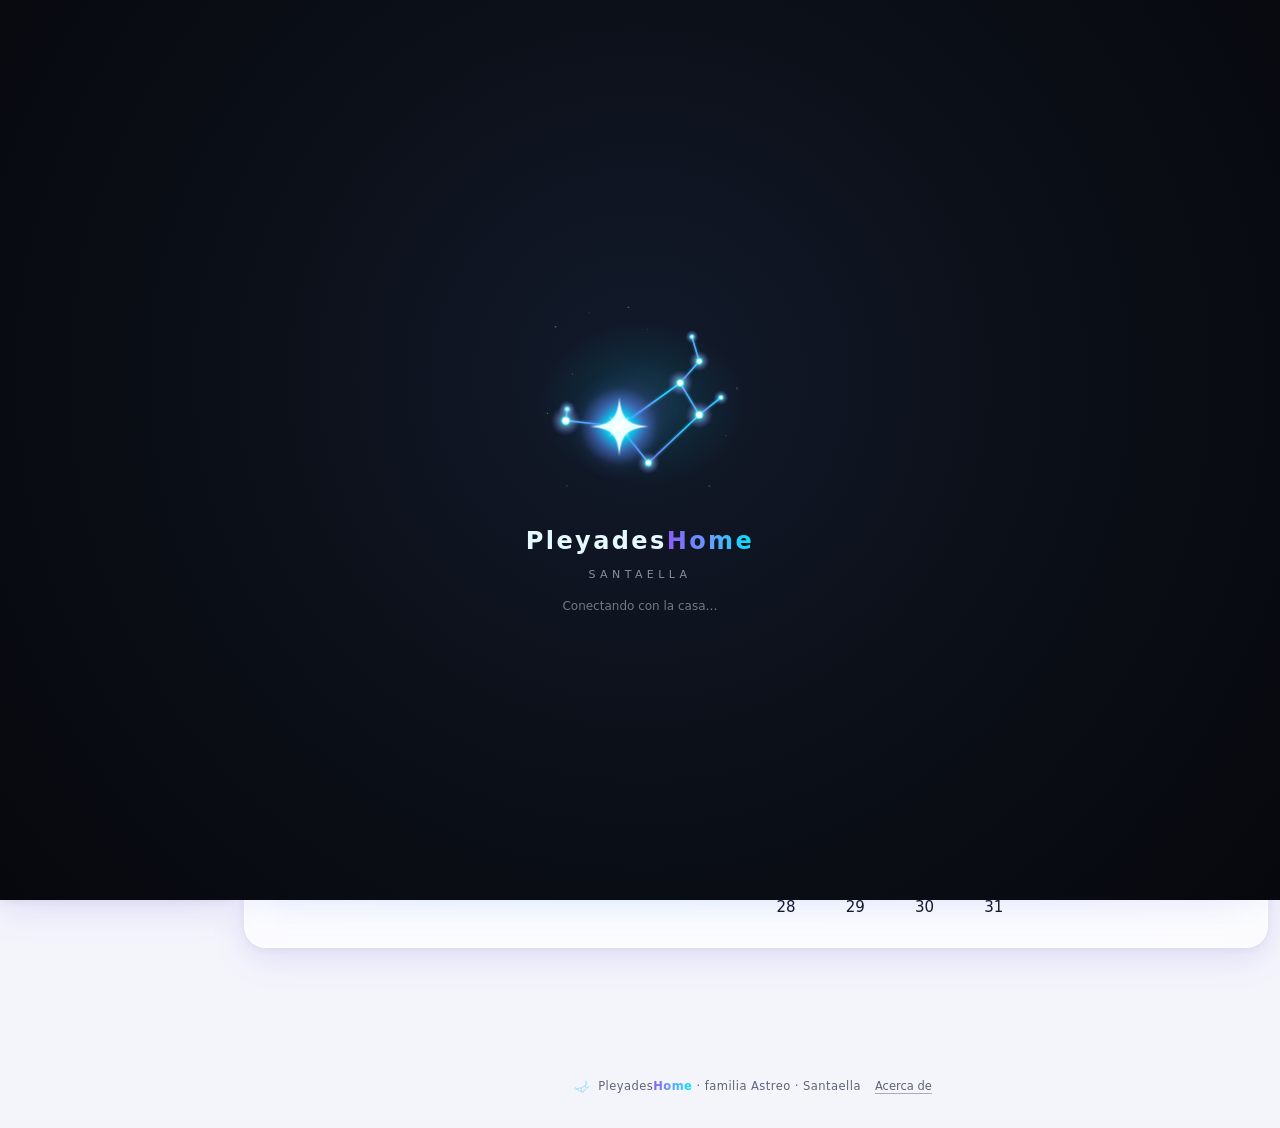
==== commit a4eea16d: "feat: nuevas funcionalidades" ====
--- a/static/index.html
+++ b/static/index.html
@@ -22,6 +22,11 @@
   <link rel="stylesheet" href="/static/css/acerca.css">
   <link rel="stylesheet" href="/static/css/luces.css">
   <link rel="stylesheet" href="/static/css/rutinas.css">
+  <link rel="stylesheet" href="/static/css/tablero.css">
+  <link rel="stylesheet" href="/static/css/red.css">
+  <link rel="stylesheet" href="/static/css/resumen.css">
+  <link rel="stylesheet" href="/static/css/inicio.css">
+  <link rel="stylesheet" href="/static/css/vidrio.css">
 </head>
 <body>
   <!-- Pantalla de inicio: las Pléyades se dibujan mientras llegan los datos (estilos en orion.css, lógica en carga.js) -->
@@ -94,7 +99,11 @@
         <img class="marca-logo" src="/static/img/pleyades-marca.svg" alt="">
         <div class="marca-texto"><h1>Pleyades<b>Home</b></h1><span class="marca-firma">Santaella</span><span id="seccion-actual" class="seccion-actual">Resumen</span></div>
       </div>
-      <div id="chips" class="chips" aria-live="polite"></div>
+      <nav id="ruta" class="ruta" aria-label="Ruta"><span>Panel</span><span class="ruta-sep" aria-hidden="true">/</span><b>Resumen</b></nav>
+      <form id="buscar-global" class="buscar-global" role="search" autocomplete="off">
+        <svg class="icono" viewBox="0 0 24 24" aria-hidden="true" focusable="false"><circle cx="11" cy="11" r="6.5"/><path d="m16 16 4.5 4.5"/></svg>
+        <input type="search" id="buscar-global-entrada" name="q" placeholder="Buscar equipos…" aria-label="Buscar en el panel (equipos de la red)">
+      </form>
       <div class="barra-der">
         <span id="ip-publica" class="tenue solo-escritorio"></span>
         <span id="actualizado" class="tenue"></span>
@@ -114,7 +123,7 @@
           <svg class="icono ico-claro" viewBox="0 0 24 24" aria-hidden="true" focusable="false"><circle cx="12" cy="12" r="4"/><path d="M12 2v2M12 20v2M4.9 4.9l1.4 1.4M17.7 17.7l1.4 1.4M2 12h2M20 12h2M4.9 19.1l1.4-1.4M17.7 6.3l1.4-1.4"/></svg>
           <svg class="icono ico-oscuro" viewBox="0 0 24 24" aria-hidden="true" focusable="false"><path d="M20 14.5A8 8 0 0 1 9.5 4 8 8 0 1 0 20 14.5Z"/></svg>
         </button>
-        <button id="btn-notif" class="boton" type="button">Activar notificaciones</button>
+        <button id="btn-notif" class="boton boton-icono" type="button" aria-label="Activar notificaciones" title="Activar notificaciones">🔔</button>
       </div>
     </header>
 
@@ -123,11 +132,13 @@
         <div class="marca"><img class="marca-logo" src="/static/img/pleyades-marca.svg" alt=""><b>Pleyades<span class="degradado">Home</span></b></div>
         <button type="button" id="btn-menu-cerrar" class="boton boton-icono" aria-label="Cerrar menú">✕</button>
       </div>
+      <a href="#inicio" class="pestana" data-pestana="inicio"><svg class="icono" viewBox="0 0 24 24" aria-hidden="true" focusable="false"><path d="M3 11 12 4l9 7"/><path d="M5 10v10h14V10"/><path d="M10 20v-6h4v6"/></svg><span>Inicio</span></a>
       <a href="#resumen" class="pestana" data-pestana="resumen"><svg class="icono" viewBox="0 0 24 24" aria-hidden="true" focusable="false"><rect x="3" y="3" width="7" height="9" rx="1.5"/><rect x="14" y="3" width="7" height="5" rx="1.5"/><rect x="14" y="12" width="7" height="9" rx="1.5"/><rect x="3" y="16" width="7" height="5" rx="1.5"/></svg><span>Resumen</span></a>
       <a href="#luces" class="pestana" data-pestana="luces"><svg class="icono" viewBox="0 0 24 24" aria-hidden="true" focusable="false"><path d="M9 18h6"/><path d="M10 21h4"/><path d="M12 3a6 6 0 0 0-3.5 10.9c.6.5 1 1.2 1 2.1h5c0-.9.4-1.6 1-2.1A6 6 0 0 0 12 3Z"/></svg><span>Luces</span></a>
       <a href="#capturas" class="pestana" data-pestana="capturas"><svg class="icono" viewBox="0 0 24 24" aria-hidden="true" focusable="false"><rect x="3" y="5" width="18" height="14" rx="2"/><circle cx="9" cy="10" r="1.8"/><path d="m21 16-5-5-8 8"/></svg><span>Capturas</span></a>
       <a href="#camaras" class="pestana" data-pestana="camaras"><svg class="icono" viewBox="0 0 24 24" aria-hidden="true" focusable="false"><rect x="2.5" y="6" width="13" height="12" rx="2"/><path d="m15.5 10.5 6-3.5v10l-6-3.5"/></svg><span>Cámaras</span></a>
       <a href="#red" class="pestana" data-pestana="red"><svg class="icono" viewBox="0 0 24 24" aria-hidden="true" focusable="false"><path d="M2 9a15 15 0 0 1 20 0"/><path d="M5.5 12.5a10 10 0 0 1 13 0"/><path d="M9 16a5 5 0 0 1 6 0"/><circle cx="12" cy="19.5" r="1" fill="currentColor"/></svg><span>Red</span></a>
+      <div id="lateral-servicios" class="lateral-servicios"><h3>Servicios</h3><ul></ul></div>
     </nav>
     <!-- dentro de la cabecera: así el fondo oscuro queda bajo el menú y sobre lo demás -->
     <div id="menu-fondo" class="menu-fondo" hidden></div>
@@ -139,7 +150,27 @@
     <button id="aviso-cambiar" class="boton" type="button">Cambiar ahora</button>
   </div>
 
+  <!-- Estado de los servicios (internet, cámaras, go2rtc...): en el cuerpo, no en la barra, para que nunca se corte -->
+  <section id="chips" class="chips estado-franja" aria-live="polite" aria-label="Estado de los servicios"></section>
+
+  <!-- Inicio: panel de casa tipo tableta de pared (docs/DISENO.md "Pestaña Inicio"); cada tarjeta la pinta static/js/inicio/ -->
+  <main id="pestana-inicio" class="inicio" hidden>
+    <section id="inicio-notas" class="inicio-notas" aria-label="Lo último en casa"></section>
+    <section id="inicio-reloj" class="inicio-reloj" aria-live="off"></section>
+    <section id="inicio-camara" class="tarjeta inicio-camara" aria-label="Cámaras"></section>
+    <section id="inicio-clima" class="tarjeta inicio-clima" aria-label="Clima"></section>
+    <section id="inicio-hab" class="tarjeta inicio-hab" aria-label="Habitación"></section>
+    <section id="inicio-habitaciones" class="tarjeta inicio-habitaciones"><h2>Habitaciones</h2><ul class="inicio-lista"></ul></section>
+    <section id="inicio-atajos" class="tarjeta inicio-atajos"><h2>Accesos directos</h2><div class="inicio-mosaicos"></div></section>
+    <section id="inicio-agenda" class="tarjeta inicio-agenda" aria-label="Agenda"></section>
+    <nav id="inicio-dock" class="inicio-dock" aria-label="Acciones rápidas"></nav>
+  </main>
+
   <main id="pestana-resumen" class="rejilla esperando">
+    <section id="sec-kpis" aria-label="Indicadores">
+      <div id="resumen-kpis" class="kpis"></div>
+    </section>
+
     <section id="sec-camaras" class="tarjeta">
       <h2>Cámaras</h2>
       <div id="camaras" class="camaras"></div>
@@ -159,7 +190,7 @@
 
     <section id="sec-caidas" class="tarjeta">
       <h2>Caídas · últimas 24 h</h2>
-      <div id="uptime" class="kpis"></div>
+      <div id="uptime" class="caidas-anillos"></div>
       <div id="cintas" class="cintas"></div>
       <h3>Caídas por hora del día</h3>
       <div id="caidas-hora"></div>
@@ -171,14 +202,13 @@
       <h2 id="consumo-titulo">Calidad por dispositivo</h2>
       <p id="consumo-aviso" class="aviso" hidden></p>
       <div id="consumo-dona"></div>
-      <div id="consumo-barras"></div>
+      <div id="consumo-barras" class="consumo-barras"></div>
     </section>
 
     <section id="sec-espacio" class="tarjeta">
       <h2>Almacenamiento de grabaciones</h2>
       <p id="espacio-aviso" class="aviso" hidden></p>
-      <div id="espacio-kpis" class="kpis"></div>
-      <div id="espacio-dona"></div>
+      <div id="espacio-kpis" class="espacio-anillo"></div>
       <div id="espacio-uso"></div>
     </section>
 
@@ -204,13 +234,13 @@
         <button type="button" class="filtro" data-grupo="luces">Luces</button>
         <button type="button" class="filtro" data-grupo="sistema">Sistema</button>
       </div>
-      <ol id="linea-tiempo" class="linea-tiempo"></ol>
+      <ol id="linea-tiempo" class="linea-tiempo actividad"></ol>
       <button id="mas-eventos" class="boton" type="button">Ver más</button>
     </section>
   </main>
 
   <main id="pestana-luces" class="luces-vista" hidden>
-    <section class="tarjeta">
+    <section class="tarjeta luces-focos">
       <div class="luces-vista-cabeza">
         <h2>Focos <span id="luces-sub-vista" class="tenue"></span></h2>
         <div class="luces-todas" id="luces-todas" hidden>
@@ -218,8 +248,14 @@
           <button type="button" class="boton" data-todas="0">Apagar todo</button>
         </div>
       </div>
+      <!-- Fila de indicadores: anillo, cifra de focos y una cifra por habitación con encendidos (las pone luces.js) -->
+      <div id="luces-kpis" class="kpis luces-kpis">
+        <div class="kpi luces-kpi-anillo"><div id="luces-anillo"></div></div>
+        <div class="kpi"><span class="kpi-titulo">Focos</span><span id="luces-cifra" class="cifra">–</span><span id="luces-cifra-texto" class="kpi-texto"></span></div>
+      </div>
       <p id="luces-aviso" class="aviso" hidden></p>
-      <ul id="luces-lista" class="luces-lista"></ul>
+      <!-- Grupos por habitación (los pinta luces.js) -->
+      <div id="luces-lista" class="luces-lista"></div>
     </section>
     <section class="tarjeta">
       <div id="rutinas" class="rutinas rutinas-vista" hidden>
@@ -250,9 +286,58 @@
     <div class="externa-barra"><span>gestorCamaras</span><a class="externa-enlace" target="_blank" rel="noopener">Abrir en otra ventana ↗</a></div>
     <iframe class="externa-marco" title="Panel de cámaras" data-url="camaras_url" allow="fullscreen"></iframe><!-- sin "autoplay": los videos arrancan en silencio -->
   </main>
-  <main id="pestana-red" class="externa" hidden>
-    <div class="externa-barra"><span>NetWatch</span><a class="externa-enlace" target="_blank" rel="noopener">Abrir en otra ventana ↗</a></div>
-    <iframe class="externa-marco" title="NetWatch" data-url="netwatch_url"></iframe>
+  <!-- Red propia (sonda + panel-home, docs/RED.md). Cada tarjeta la pinta su script en static/js/red/ -->
+  <main id="pestana-red" class="red-vista" hidden>
+    <section id="red-no-interna" class="tarjeta" hidden>
+      <h2>Red</h2>
+      <p class="aviso">La red interna no está activa. Pon <code>RED_INTERNA=1</code> y <code>RED_TOKEN</code> en el <code>.env</code>
+        y arranca la sonda (docs/SONDA_WINDOWS.md). Mientras tanto: <a id="red-netwatch" target="_blank" rel="noopener">abrir NetWatch ↗</a></p>
+    </section>
+    <section id="red-estado" class="tarjeta red-estado">
+      <div class="red-cabeza">
+        <h2>Estado de la red <span id="red-estado-sub" class="tenue"></span></h2>
+        <a id="red-csv" class="boton" href="/api/red/export.csv" download>Exportar CSV</a>
+      </div>
+      <div id="red-estado-cuerpo" class="red-estado-cuerpo"></div>
+    </section>
+    <section id="red-equipos" class="tarjeta red-equipos">
+      <div class="red-cabeza">
+        <h2>Equipos <span id="red-equipos-sub" class="tenue"></span></h2>
+        <div class="red-barra">
+          <input type="search" id="red-equipos-buscar" placeholder="Buscar nombre, IP, MAC o fabricante" aria-label="Buscar equipos">
+          <select id="red-equipos-filtro" aria-label="Mostrar"><option value="todos">Todos</option><option value="en_linea">En línea</option><option value="fuera">Desconectados</option></select>
+          <select id="red-equipos-filas" aria-label="Filas por página"><option>10</option><option selected>25</option><option>50</option></select>
+        </div>
+      </div>
+      <div id="red-equipos-tabla" class="red-tabla-envoltura"></div>
+      <div id="red-equipos-paginas" class="red-paginas"></div>
+    </section>
+    <section id="red-escaner" class="tarjeta red-escaner">
+      <h2>Escáner de un equipo</h2>
+      <form id="red-escaner-form" class="red-barra">
+        <input id="red-escaner-host" required placeholder="IP o nombre (ej. 192.168.1.50)" aria-label="Equipo a escanear">
+        <input id="red-escaner-puertos" placeholder="Puertos (vacío = comunes; 1-1024, 22,80)" aria-label="Puertos">
+        <button class="boton" type="submit">Escanear</button>
+      </form>
+      <div id="red-escaner-resultado" class="red-escaner-resultado"></div>
+    </section>
+    <section id="red-velocidad" class="tarjeta red-velocidad">
+      <h2>Velocidad <span id="red-velocidad-sub" class="tenue"></span></h2>
+      <div id="red-velocidad-grafica"></div>
+    </section>
+    <section id="red-eventos" class="tarjeta red-eventos">
+      <div class="red-cabeza">
+        <h2>Eventos de la red <span id="red-eventos-sub" class="tenue"></span></h2>
+        <form id="red-eventos-form" class="red-barra">
+          <label>Desde <input type="date" id="red-eventos-desde"></label>
+          <label>Hasta <input type="date" id="red-eventos-hasta"></label>
+          <select id="red-eventos-tipo" aria-label="Tipo de evento"><option value="">Todos los tipos</option></select>
+          <select id="red-eventos-filas" aria-label="Filas por página"><option>10</option><option selected>25</option><option>50</option></select>
+        </form>
+      </div>
+      <div id="red-eventos-tabla" class="red-tabla-envoltura"></div>
+      <div id="red-eventos-paginas" class="red-paginas"></div>
+    </section>
   </main>
 
   <footer class="pie-orion"><img src="/static/img/pleyades-marca.svg" alt=""><span>Pleyades<b>Home</b> · familia Astreo · Santaella</span><button type="button" id="pie-acerca" class="pie-acerca">Acerca de</button></footer>
@@ -432,6 +517,7 @@
   <script src="/static/js/rutinas.js"></script>
   <script src="/static/js/hchart.js"></script>
   <script src="/static/js/hchart-calor.js"></script>
+  <script src="/static/js/hchart-tablero.js"></script>
   <script src="/static/js/visor.js"></script>
   <script src="/static/js/app.js"></script>
   <script src="/static/js/espacio.js"></script>
@@ -439,6 +525,22 @@
   <script src="/static/js/sistema.js"></script>
   <script src="/static/js/linea.js"></script>
   <script src="/static/js/capturas.js"></script>
+  <script src="/static/js/red/nucleo.js"></script>
+  <script src="/static/js/red/estado.js"></script>
+  <script src="/static/js/red/equipos.js"></script>
+  <script src="/static/js/red/escaner.js"></script>
+  <script src="/static/js/red/velocidad.js"></script>
+  <script src="/static/js/red/eventos.js"></script>
+  <script src="/static/js/inicio/nucleo.js"></script>
+  <script src="/static/js/inicio/notas.js"></script>
+  <script src="/static/js/inicio/reloj.js"></script>
+  <script src="/static/js/inicio/camara.js"></script>
+  <script src="/static/js/inicio/clima.js"></script>
+  <script src="/static/js/inicio/habitacion.js"></script>
+  <script src="/static/js/inicio/habitaciones.js"></script>
+  <script src="/static/js/inicio/atajos.js"></script>
+  <script src="/static/js/inicio/agenda.js"></script>
+  <script src="/static/js/inicio/dock.js"></script>
   <script src="/static/js/pestanas.js"></script>
 </body>
 </html>
--- a/static/css/luces.css
+++ b/static/css/luces.css
@@ -305,7 +305,7 @@
 .luz-mini:not(.apagada) .luz-punto { box-shadow: 0 0 10px 1px var(--luz, transparent); }
 
 /* ---- Vista Luces: estado de conexión de cada foco ---- */
-li.luz { grid-template-areas: "icono info switch" "conexion conexion conexion" "brillo brillo brillo" "mas mas mas"; }
+li.luz { grid-template-areas: "icono info switch" "conexion conexion conexion" "hab hab hab" "brillo brillo brillo" "mas mas mas"; }
 .luz-conexion { grid-area: conexion; display: flex; flex-wrap: wrap; align-items: center; gap: 4px 8px; font-size: 12px; }
 .luz-conexion .tenue { overflow-wrap: anywhere; }
 .luz-estado { display: inline-flex; align-items: center; gap: 6px; font-weight: 600; }
@@ -326,3 +326,21 @@
 }
 @media (max-width: 759.98px) { .luces-vista { padding: 12px; gap: 12px; } }
 .luces-todas .boton { white-space: nowrap; }
+
+/* Campo "Habitación" de cada foco */
+label.luz-hab {
+  grid-area: hab;
+  display: flex;
+  align-items: center;
+  gap: 8px;
+  font-size: 12.5px;
+  color: var(--tenue);
+}
+input.luz-habitacion {
+  flex: 1;
+  min-width: 0;
+  height: 34px;
+  padding: 0 12px;
+  font: inherit;
+  font-size: 13px;
+}
--- a/static/css/tablero.css
+++ b/static/css/tablero.css
@@ -0,0 +1,484 @@
+/* Tablero: estructura (lateral + barra superior + contenido) y componentes genéricos.
+   Se carga después de panel.css/orion.css y sobrescribe lo que choca. Ver docs/DISENO.md. */
+
+/* ---------- Tokens locales (degradado de título legible en claro y oscuro) ---------- */
+:root {
+  --lateral-ancho: 72px;
+  --titulo-grad: linear-gradient(90deg, #6d3fe0, #2b7fe0 55%, #0a8fb0);
+  --brillo-interior: inset 0 1px 0 color-mix(in srgb, var(--texto) 4%, transparent);
+}
+@media (prefers-color-scheme: dark) {
+  :root:not([data-theme="light"]) { --titulo-grad: var(--marca-degradado); }
+}
+:root[data-theme="dark"] { --titulo-grad: var(--marca-degradado); }
+
+/* ---------- Accesibilidad: foco visible en todo lo interactivo del tablero ---------- */
+.pestana:focus-visible, .lateral-servicios a:focus-visible, .buscar-global input:focus-visible,
+.barra .boton:focus-visible {
+  outline: 2px solid var(--marca-azul);
+  outline-offset: 2px;
+}
+
+/* ---------- Piezas de la barra superior (todos los anchos) ---------- */
+.ruta {
+  grid-area: ruta;
+  display: flex;
+  align-items: center;
+  gap: 8px;
+  font-size: 11.5px;
+  letter-spacing: .12em;
+  text-transform: uppercase;
+  color: var(--tenue);
+  white-space: nowrap;
+}
+.ruta b { color: var(--texto); font-weight: 600; }
+.ruta-sep { opacity: .6; }
+
+.buscar-global {
+  grid-area: buscar;
+  position: relative;
+  display: flex;
+  align-items: center;
+  min-width: 0;
+}
+.buscar-global .icono {
+  position: absolute;
+  left: 13px;
+  width: 16px;
+  height: 16px;
+  color: var(--tenue);
+  pointer-events: none;
+}
+.buscar-global input {
+  width: 100%;
+  min-width: 0;
+  height: 36px;
+  padding: 0 14px 0 36px;
+  border-radius: 999px;
+  border: 1px solid var(--borde);
+  background: var(--tarjeta-2);
+  color: var(--texto);
+  font: inherit;
+  font-size: 13px;
+}
+.buscar-global input::placeholder { color: var(--tenue); }
+.buscar-global input:focus { border-color: var(--marca-azul); }
+
+/* Avatar redondo con el degradado de marca */
+.barra #btn-cuenta {
+  border-radius: 50%;
+  border: 0;
+  background: var(--marca-degradado);
+  color: #fff;
+}
+/* Notificaciones: botón de ícono; linea.js reescribe el texto, así que se oculta y se pinta la campana */
+.barra #btn-notif { font-size: 0; padding: 0; width: 36px; justify-content: center; }
+.barra #btn-notif::before { content: "\1F514"; font-size: 16px; }
+.barra #btn-notif:disabled { opacity: .55; }
+
+.barra-der { min-width: 0; }
+
+/* Estado: punto de 8 px */
+.punto { display: inline-block; flex: none; width: 8px; height: 8px; border-radius: 50%; vertical-align: middle; }
+.punto[data-estado="ok"] { background: var(--ok); box-shadow: 0 0 0 3px color-mix(in srgb, var(--ok) 20%, transparent); }
+.punto[data-estado="alerta"] { background: var(--alerta); }
+.punto[data-estado="mal"] { background: var(--mal); }
+.punto[data-estado="nada"] { background: var(--tenue); opacity: .6; }
+
+/* Lista de servicios (grupo inferior de la lateral) */
+.lateral-servicios {
+  margin-top: auto;
+  padding-top: 12px;
+  border-top: 1px solid var(--borde);
+}
+.lateral-servicios h3 {
+  margin: 0 0 6px;
+  padding: 0 12px;
+  font-size: 11px;
+  font-weight: 600;
+  letter-spacing: .16em;
+  text-transform: uppercase;
+  color: var(--tenue);
+}
+.lateral-servicios ul { list-style: none; margin: 0; padding: 0; }
+.lateral-servicios .servicio {
+  display: flex;
+  align-items: center;
+  gap: 10px;
+  padding: 7px 12px;
+  border-radius: 8px;
+  font-size: 13px;
+  color: var(--tenue);
+  text-decoration: none;
+}
+.lateral-servicios a.servicio:hover { background: var(--tarjeta-2); color: var(--texto); }
+
+/* ---------- Celular (< 760 px): se conserva el menú deslizante de panel.css ---------- */
+@media (max-width: 759.98px) {
+  .ruta { display: none; }
+  /* buscador en su propia fila bajo la marca */
+  .barra { grid-template-areas: "menu marca der" "buscar buscar buscar"; }
+  .barra-der { gap: 6px; }
+  .barra #btn-notif:disabled { display: none; }
+}
+
+/* ---------- Tableta y escritorio (≥ 760 px): lateral fija a la izquierda ---------- */
+@media (min-width: 760px) {
+  body { padding-left: var(--lateral-ancho); }
+
+  /* .cabecera deja de ser caja: la barra se pega arriba contra el body y la lateral es fija */
+  .cabecera { display: contents; }
+
+  .barra {
+    position: sticky;
+    top: 0;
+    z-index: 20;
+    max-width: none;
+    margin: 0;
+    padding: 10px 20px;
+    grid-template-columns: auto auto minmax(140px, 300px) minmax(0, 1fr) auto;
+    grid-template-areas: "menu ruta buscar . der";
+    background: color-mix(in srgb, var(--superficie) 88%, transparent);
+    backdrop-filter: saturate(1.4) blur(10px);
+    border-bottom: 1px solid var(--borde);
+  }
+  .barra > .marca { display: none; }   /* la marca vive en la lateral */
+  .barra .btn-menu { display: none; grid-area: menu; }
+  .seccion-actual { display: none; }
+
+  .pestanas {
+    position: fixed;
+    top: 0;
+    bottom: 0;
+    left: 0;
+    z-index: 30;
+    width: var(--lateral-ancho);
+    max-width: none;
+    margin: 0;
+    padding: 14px 10px;
+    flex-direction: column;
+    align-items: stretch;
+    gap: 2px;
+    overflow-y: auto;
+    overflow-x: hidden;
+    background: var(--superficie);
+    border-right: 1px solid var(--borde);
+  }
+  .menu-cabeza { display: flex; justify-content: center; padding: 4px 4px 14px; }
+  .menu-cabeza #btn-menu-cerrar { display: none; }
+  .menu-cabeza b span, .menu-cabeza b { white-space: nowrap; }
+
+  /* Secciones: ícono + nombre en mayúsculas pequeñas, flecha al pasar o estar activa */
+  .pestana {
+    position: relative;
+    gap: 12px;
+    padding: 11px 12px;
+    font-size: 11.5px;
+    font-weight: 600;
+    letter-spacing: .12em;
+    text-transform: uppercase;
+  }
+  .pestana::before {
+    content: "\203A";
+    order: 3;
+    margin-left: auto;
+    font-size: 16px;
+    letter-spacing: 0;
+    opacity: 0;
+    transition: opacity .15s ease;
+  }
+  .pestana:hover::before, .pestana.activa::before { opacity: .8; }
+  .pestana.activa {
+    background: linear-gradient(90deg, color-mix(in srgb, var(--marca-violeta) 18%, transparent), transparent);
+    color: var(--texto);
+  }
+  .pestana.activa .icono { color: var(--marca-azul); }
+  /* sobrescribe orion.css: la marca de la activa es una barra a la izquierda, no una línea inferior */
+  .pestanas .pestana.activa::after {
+    top: 8px; bottom: 8px; left: 0; right: auto; width: 3px; height: auto;
+  }
+
+  /* Solo íconos (tableta o lateral contraída): el nombre queda como title y para lectores de pantalla */
+  .pestana span, .servicio-nombre { white-space: nowrap; }
+}
+
+/* Solo íconos: 760–1023 px siempre; ≥ 1024 px con html.lateral-mini */
+@media (min-width: 760px) and (max-width: 1023.98px) {
+  :root { --solo-iconos: 1; }
+}
+@media (min-width: 760px) and (max-width: 1023.98px) {
+  .pestana span, .servicio-nombre, .menu-cabeza b, .lateral-servicios h3 {
+    position: absolute; width: 1px; height: 1px; overflow: hidden; clip: rect(0 0 0 0); white-space: nowrap;
+  }
+  .pestana { justify-content: center; padding: 11px 0; }
+  .pestana::before { display: none; }
+  .pestana .icono { width: 22px; height: 22px; }
+  .lateral-servicios .servicio { justify-content: center; padding: 9px 0; }
+}
+
+/* Escritorio ancho: lateral completa, o contraída con ☰ */
+@media (min-width: 1024px) {
+  :root { --lateral-ancho: 232px; }
+  :root.lateral-mini { --lateral-ancho: 72px; }
+  .barra .btn-menu { display: inline-flex; }
+
+  html.lateral-mini .pestana span, html.lateral-mini .servicio-nombre,
+  html.lateral-mini .menu-cabeza b, html.lateral-mini .lateral-servicios h3 {
+    position: absolute; width: 1px; height: 1px; overflow: hidden; clip: rect(0 0 0 0); white-space: nowrap;
+  }
+  html.lateral-mini .pestana { justify-content: center; padding: 11px 0; }
+  html.lateral-mini .pestana::before { display: none; }
+  html.lateral-mini .pestana .icono { width: 22px; height: 22px; }
+  html.lateral-mini .lateral-servicios .servicio { justify-content: center; padding: 9px 0; }
+  .menu-cabeza { justify-content: flex-start; }
+  html.lateral-mini .menu-cabeza { justify-content: center; }
+}
+
+@media (min-width: 760px) and (prefers-reduced-motion: no-preference) {
+  .pestanas { transition: width .2s ease; }
+  body { transition: padding-left .2s ease; }
+}
+
+/* ---------- Componentes genéricos ---------- */
+.tarjeta {
+  background: var(--tarjeta);
+  border: 1px solid var(--borde);
+  border-radius: 14px;
+  box-shadow: var(--brillo-interior);
+}
+
+.tarjeta h2 {
+  margin: 0 0 12px;
+  font-size: 12px;
+  font-weight: 700;
+  letter-spacing: .08em;
+  text-transform: uppercase;
+  background: var(--titulo-grad);
+  -webkit-background-clip: text;
+  background-clip: text;
+  color: transparent;
+}
+.tarjeta h2 :is(small, .tenue, span) {
+  -webkit-text-fill-color: var(--tenue);
+  color: var(--tenue);
+  font-weight: 400;
+  letter-spacing: .04em;
+  text-transform: none;
+}
+.tarjeta h2 .tarjeta-enlace { -webkit-text-fill-color: var(--acento); color: var(--acento); }
+
+.kpis {
+  display: grid;
+  grid-template-columns: repeat(auto-fit, minmax(170px, 1fr));
+  gap: 12px;
+}
+.kpi {
+  display: flex;
+  flex-direction: column;
+  align-items: center;
+  gap: 8px;
+  min-width: 0;
+  padding: 16px 14px;
+  text-align: center;
+  background: var(--tarjeta);
+  border: 1px solid var(--borde);
+  border-radius: 14px;
+  box-shadow: var(--brillo-interior);
+}
+.kpi-titulo {
+  font-size: 12px;
+  font-weight: 700;
+  letter-spacing: .08em;
+  text-transform: uppercase;
+  color: var(--acento);
+}
+.kpi-texto {
+  font-size: 13px;
+  line-height: 1.4;
+  color: var(--tenue);
+  display: -webkit-box;
+  -webkit-line-clamp: 2;
+  -webkit-box-orient: vertical;
+  overflow: hidden;
+}
+
+.cifra {
+  font-size: 34px;
+  font-weight: 700;
+  line-height: 1.1;
+  background: var(--titulo-grad);
+  -webkit-background-clip: text;
+  background-clip: text;
+  color: transparent;
+}
+
+/* Barras finas con degradado. Admite <li>/<div> hijos con .progreso-etiqueta y .progreso-pista > .progreso-relleno
+   (o un <progress>). */
+.progreso { list-style: none; margin: 0; padding: 0; display: grid; gap: 12px; }
+.progreso > * { display: grid; gap: 5px; min-width: 0; }
+.progreso-etiqueta { display: flex; justify-content: space-between; gap: 8px; font-size: 12.5px; color: var(--tenue); }
+.progreso-pista, .progreso progress {
+  display: block;
+  width: 100%;
+  height: 6px;
+  border: 0;
+  border-radius: 999px;
+  overflow: hidden;
+  background: var(--borde);
+  appearance: none;
+}
+.progreso-relleno { display: block; height: 100%; border-radius: inherit; background: var(--marca-degradado); }
+.progreso progress::-webkit-progress-bar { background: var(--borde); }
+.progreso progress::-webkit-progress-value { background: var(--marca-degradado); border-radius: 999px; }
+.progreso progress::-moz-progress-bar { background: var(--marca-degradado); border-radius: 999px; }
+
+.tabla { width: 100%; border-collapse: collapse; font-size: 13px; }
+.tabla th {
+  padding: 8px 10px;
+  text-align: left;
+  font-size: 11px;
+  font-weight: 600;
+  letter-spacing: .08em;
+  text-transform: uppercase;
+  color: var(--tenue);
+  border-bottom: 1px solid var(--borde);
+  white-space: nowrap;
+}
+.tabla td { padding: 9px 10px; border-bottom: 1px solid var(--borde); vertical-align: middle; }
+.tabla tbody tr:last-child td { border-bottom: 0; }
+.tabla tbody tr:hover { background: color-mix(in srgb, var(--acento) 6%, transparent); }
+
+.red-tabla-envoltura { width: 100%; max-width: 100%; overflow-x: auto; -webkit-overflow-scrolling: touch; }
+.red-tabla-envoltura .tabla { min-width: 560px; }
+
+.paginas { display: flex; align-items: center; justify-content: flex-end; gap: 10px; margin-top: 12px; font-size: 13px; color: var(--tenue); }
+.paginas .boton { min-height: 30px; padding: 0 10px; font-size: 12px; }
+
+.actividad { list-style: none; margin: 0; padding: 0; }
+.actividad > li {
+  display: grid;
+  grid-template-columns: auto minmax(0, 1fr) auto;
+  grid-template-areas: "punto titulo hora" ". detalle detalle";
+  column-gap: 10px;
+  align-items: baseline;
+  padding: 9px 0;
+  border-bottom: 1px solid var(--borde);
+}
+.actividad > li:last-child { border-bottom: 0; }
+.actividad > li::before {
+  content: "";
+  grid-area: punto;
+  width: 8px;
+  height: 8px;
+  border-radius: 50%;
+  background: var(--nivel, var(--tenue));
+  align-self: center;
+}
+.actividad > li[data-nivel="alto"] { --nivel: var(--mal); }
+.actividad > li[data-nivel="medio"] { --nivel: var(--alerta); }
+.actividad > li[data-nivel="bajo"] { --nivel: var(--ok); }
+.actividad > li[data-nivel="info"] { --nivel: var(--info); }
+.actividad > li > :first-child { grid-area: titulo; font-size: 13.5px; color: var(--texto); min-width: 0; overflow-wrap: anywhere; }
+.actividad > li > :nth-child(2) { grid-area: detalle; font-size: 12.5px; color: var(--tenue); }
+.actividad > li > :last-child:not(:first-child):not(:nth-child(2)) { grid-area: hora; font-size: 12px; color: var(--tenue); white-space: nowrap; }
+.actividad > li > :nth-child(2):last-child { grid-area: hora; font-size: 12px; white-space: nowrap; }
+
+.barra-herramientas, .red-barra { display: flex; flex-wrap: wrap; align-items: center; gap: 8px; }
+.red-cabeza { display: flex; flex-wrap: wrap; align-items: center; justify-content: space-between; gap: 8px 12px; margin-bottom: 12px; }
+.red-cabeza h2 { margin: 0; }
+
+/* ---------- Pestaña Red: rejilla de tarjetas ---------- */
+.red-vista {
+  display: grid;
+  grid-template-columns: minmax(0, 1fr);
+  gap: 16px;
+  padding: 16px 12px;
+  max-width: 1440px;
+  margin: 0 auto;
+}
+.red-vista[hidden] { display: none; }
+.red-vista > .tarjeta { padding: 16px; min-width: 0; }
+@media (min-width: 760px) { .red-vista { padding: 16px 20px; } }
+@media (min-width: 1200px) {
+  .red-vista { grid-template-columns: repeat(2, minmax(0, 1fr)); }
+  #red-no-interna, #red-estado, #red-equipos, #red-eventos { grid-column: 1 / -1; }
+}
+
+/* Movimiento reducido: sin transiciones nuevas */
+@media (prefers-reduced-motion: reduce) {
+  .pestana::before, .pestanas, body { transition: none !important; }
+}
+
+/* ---------- Campos de formulario dentro de las tarjetas ---------- */
+.red-barra, .barra-herramientas { color-scheme: light; }
+@media (prefers-color-scheme: dark) { :root:not([data-theme="light"]) .red-barra, :root:not([data-theme="light"]) .barra-herramientas { color-scheme: dark; } }
+:root[data-theme="dark"] .red-barra, :root[data-theme="dark"] .barra-herramientas { color-scheme: dark; }
+:root[data-theme="light"] .red-barra, :root[data-theme="light"] .barra-herramientas { color-scheme: light; }
+
+:is(.red-barra, .barra-herramientas) :is(input:not([type=checkbox]):not([type=radio]), select) {
+  height: 36px;
+  min-width: 0;
+  padding: 0 12px;
+  border: 1px solid var(--borde);
+  border-radius: 10px;
+  background: var(--superficie);
+  color: var(--texto);
+  font: inherit;
+  font-size: 13px;
+  text-overflow: ellipsis;
+}
+:is(.red-barra, .barra-herramientas) select { padding-right: 8px; cursor: pointer; }
+:is(.red-barra, .barra-herramientas) input::placeholder { color: var(--tenue); opacity: 1; }
+:is(.red-barra, .barra-herramientas) :is(input, select):focus,
+:is(.red-barra, .barra-herramientas) :is(input, select):focus-visible {
+  outline: none;
+  border-color: var(--acento);
+  box-shadow: var(--foco);
+  border-radius: 10px;
+}
+:is(.red-barra, .barra-herramientas) label {
+  display: inline-flex;
+  align-items: center;
+  gap: 6px;
+  font-size: 12px;
+  color: var(--tenue);
+}
+:is(.red-barra, .barra-herramientas) .boton { height: 36px; }
+#red-escaner-form :is(input) { flex: 1 1 180px; }
+#red-equipos-buscar { flex: 1 1 220px; }
+
+/* ---------- KPIs y pulido ---------- */
+.kpis { grid-template-columns: repeat(auto-fit, minmax(170px, 1fr)); gap: 12px; }
+.kpi { align-items: center; justify-content: flex-start; text-align: center; }
+.kpi-anillo { max-width: 100%; display: flex; justify-content: center; }
+.red-estado-cuerpo { display: flex; flex-direction: column; gap: 16px; min-width: 0; }
+.red-estado-cuerpo > * { min-width: 0; width: 100%; }
+
+@media (max-width: 759.98px) {
+  .barra { min-width: 0; max-width: 100vw; }
+  .aviso-clave { margin: 12px 12px 0; max-width: calc(100vw - 24px); min-width: 0; }
+  .aviso-clave > * { min-width: 0; }
+  .aviso-clave .boton { max-width: 100%; }
+  .actividad > li {
+    grid-template-columns: auto minmax(0, 1fr);
+    grid-template-areas: "punto titulo" ". detalle" ". hora";
+  }
+}
+@media (max-width: 559.98px) {
+  .actividad > li { grid-template-columns: auto minmax(0, 1fr); grid-template-areas: "punto titulo" ". detalle" ". hora"; }
+}
+
+/* ---------- Franja de estado (antes en la barra superior, donde se cortaba según el ancho) ---------- */
+.estado-franja {
+  grid-area: auto;
+  display: flex;
+  flex-wrap: wrap;           /* varias líneas si no caben: nunca se ocultan */
+  gap: 8px;
+  overflow: visible;
+  max-width: 1440px;
+  margin: 12px 12px 0;
+  padding: 0;
+}
+.estado-franja:empty { display: none; }
+@media (min-width: 760px) { .estado-franja { margin: 12px 20px 0; } }
+@media (min-width: 1480px) { .estado-franja { margin: 12px auto 0; } }
--- a/static/css/red.css
+++ b/static/css/red.css
@@ -0,0 +1,122 @@
+/* Pestaña Red: solo lo propio de esta pestaña. Lo genérico (.tarjeta, .tabla, .actividad, .paginas...) está en tablero.css. */
+
+/* Estado: cuerpo en rejilla para los indicadores */
+.red-estado-cuerpo {
+  display: grid;
+  grid-template-columns: repeat(auto-fit, minmax(160px, 1fr));
+  gap: 12px;
+}
+
+/* Escáner: resumen del equipo en rejilla */
+.red-escaner-resultado {
+  display: grid;
+  grid-template-columns: repeat(auto-fit, minmax(160px, 1fr));
+  gap: 10px;
+  margin-top: 12px;
+}
+.red-escaner-resultado > * {
+  min-width: 0;
+  overflow-wrap: anywhere;
+  color: var(--texto);
+}
+
+/* Alias editable dentro de .tabla: el lápiz aparece con el mouse o el foco */
+.red-alias {
+  white-space: nowrap;
+}
+.red-alias-lapiz {
+  opacity: 0;
+  margin-left: 4px;
+  padding: 2px 6px;
+  border: 0;
+  border-radius: 6px;
+  background: none;
+  color: var(--tenue);
+  cursor: pointer;
+  transition: opacity .15s ease;
+}
+.red-alias:hover .red-alias-lapiz,
+.red-alias:focus-within .red-alias-lapiz,
+.red-alias-lapiz:focus-visible {
+  opacity: 1;
+}
+.red-alias-lapiz:hover {
+  color: var(--texto);
+}
+.red-alias-lapiz:focus-visible,
+.red-alias-input:focus-visible {
+  outline: 2px solid var(--acento);
+  outline-offset: 2px;
+}
+.red-alias-input {
+  width: min(100%, 180px);
+  padding: 4px 8px;
+  border: 1px solid var(--borde);
+  border-radius: 8px;
+  background: var(--tarjeta);
+  color: var(--texto);
+  font: inherit;
+}
+/* En pantallas táctiles no hay mouse: el lápiz se ve siempre */
+@media (hover: none) {
+  .red-alias-lapiz {
+    opacity: .7;
+  }
+}
+
+/* Gráfica de velocidad: alto mínimo para que las líneas se lean */
+#red-velocidad-grafica {
+  width: 100%;
+  min-height: 240px;
+}
+
+/* Celular: nada desborda horizontalmente; las tablas se desplazan dentro de su caja */
+@media (max-width: 759px) {
+  .red-vista .tarjeta {
+    min-width: 0;
+    max-width: 100%;
+    box-sizing: border-box;
+  }
+  .red-barra {
+    flex-wrap: wrap;
+    min-width: 0;
+  }
+  .red-barra > * {
+    min-width: 0;
+    max-width: 100%;
+  }
+  .red-tabla-envoltura {
+    max-width: 100%;
+    overflow-x: auto;
+  }
+  .red-escaner-resultado {
+    grid-template-columns: repeat(2, minmax(0, 1fr));
+  }
+  #red-velocidad-grafica svg,
+  #red-velocidad-grafica canvas,
+  #red-velocidad-grafica img {
+    max-width: 100%;
+  }
+}
+
+/* Estado: IP pública tras el texto de la sonda */
+.red-estado-ip { white-space: nowrap; }
+.red-estado-cuerpo { display: flex; flex-direction: column; gap: 16px; }
+.red-calidad-progreso { min-width: 0; width: 100%; }
+
+/* Cabeza de tarjeta: título arriba, controles debajo a todo lo ancho en celular */
+.red-cabeza > * { min-width: 0; }
+.red-vista, .red-vista > .tarjeta { min-width: 0; max-width: 100%; }
+@media (max-width: 759.98px) {
+  .red-cabeza { flex-direction: column; align-items: stretch; }
+  .red-cabeza .red-barra, .red-cabeza .boton { width: 100%; }
+  .red-cabeza .red-barra > * { flex: 1 1 140px; }
+  .red-cabeza .red-barra label { flex: 1 1 140px; }
+  .red-cabeza .red-barra label input { flex: 1; width: 100%; }
+  .red-estado-cuerpo, .red-escaner-resultado { min-width: 0; }
+  .red-estado-cuerpo .kpis { grid-template-columns: repeat(2, minmax(0, 1fr)); }
+}
+
+/* Tabla de equipos: datos en una línea (se desplaza dentro de su caja); solo el nombre puede partirse */
+#red-equipos-tabla .tabla td { white-space: nowrap; }
+#red-equipos-tabla .tabla td:nth-child(2) { white-space: normal; min-width: 180px; }
--- a/static/css/resumen.css
+++ b/static/css/resumen.css
@@ -0,0 +1,47 @@
+/* Resumen: solo lo propio de esta pestaña; lo genérico está en tablero.css */
+#sec-kpis { grid-area: kpis; min-width: 0; }
+#resumen-kpis { grid-template-columns: repeat(auto-fit, minmax(150px, 1fr)); }
+
+#pestana-resumen.rejilla {
+  grid-template-areas: "kpis" "camaras" "luces" "caidas" "eventos" "espacio" "sistema" "calor" "red" "consumo";
+}
+@media (min-width: 760px) {
+  #pestana-resumen.rejilla {
+    grid-template-areas: "kpis kpis" "camaras camaras" "luces caidas" "eventos eventos" "red sistema" "espacio consumo" "calor calor";
+  }
+}
+@media (min-width: 1200px) {
+  #pestana-resumen.rejilla {
+    grid-template-areas: "kpis kpis kpis" "camaras camaras eventos" "luces caidas eventos" "red sistema eventos" "espacio calor consumo";
+  }
+}
+
+#sec-caidas h3 { margin: 16px 0 8px; font-size: 12px; letter-spacing: .06em; text-transform: uppercase; color: var(--tenue); }
+.caidas-anillos { margin-bottom: 8px; }
+.espacio-anillo { display: flex; justify-content: center; margin-bottom: 14px; }
+#sistema-barras { margin-bottom: 12px; }
+
+/* Contenedores del servidor */
+.contenedores .punto { margin-right: 4px; vertical-align: middle; }
+
+/* Línea de tiempo con el estilo .actividad */
+#linea-tiempo > li.dia {
+  display: block;
+  padding: 12px 0 6px;
+  border-bottom: 0;
+  font-size: 11px;
+  font-weight: 600;
+  letter-spacing: .06em;
+  text-transform: uppercase;
+  color: var(--tenue);
+  background: transparent;
+}
+#linea-tiempo > li.dia::before { display: none; }
+#linea-tiempo > li > .ev-foto-btn { grid-column: 2 / -1; justify-self: start; margin-top: 6px; }
+#linea-tiempo > li.nuevo { animation: resumen-nuevo 1.6s ease-out; }
+@keyframes resumen-nuevo { from { background: color-mix(in srgb, var(--acento) 18%, transparent); } to { background: transparent; } }
+@media (prefers-reduced-motion: reduce) { #linea-tiempo > li.nuevo { animation: none; } }
+
+/* KPIs: 3 por fila en tableta (6 = 3 + 3), 6 en escritorio */
+@media (min-width: 560px) and (max-width: 1099.98px) { #resumen-kpis { grid-template-columns: repeat(3, minmax(0, 1fr)); } }
+@media (min-width: 1100px) { #resumen-kpis { grid-template-columns: repeat(6, minmax(0, 1fr)); } }
--- a/static/css/inicio.css
+++ b/static/css/inicio.css
@@ -0,0 +1,495 @@
+/* PleyadesHome · pestaña Inicio (panel de casa tipo tableta de pared). Ver docs/DISENO.md "Pestaña Inicio".
+   Va antes de vidrio.css: el vidrio de .tarjeta viene de allí. Paleta Astreo: violeta, azul, cian. */
+
+.inicio {
+  --ini-grad: linear-gradient(135deg, #8B5CF6, #5aa8ff 55%, #00E5FF);
+  --ini-violeta: #8B5CF6;
+  --ini-azul: #5aa8ff;
+  --ini-cian: #00E5FF;
+  --ini-fondo: color-mix(in srgb, var(--texto) 7%, transparent);
+  --ini-fondo-2: color-mix(in srgb, var(--texto) 12%, transparent);
+  --ini-claro: rgba(255,255,255,.92);
+  --ini-sobre-claro: #1b2142;
+  --ini-sol: #e0a21c;
+  display: grid;
+  grid-template-columns: minmax(0, 1fr);
+  gap: 16px;
+  align-items: stretch;
+  padding: 12px 12px 8px;
+  max-width: 1440px;
+  margin: 0 auto;
+  width: 100%;
+  box-sizing: border-box;
+}
+.inicio[hidden] { display: none; }
+.inicio > * { min-width: 0; }
+@media (prefers-color-scheme: light) {
+  :root:not([data-theme="dark"]) .inicio { --ini-sobre-claro: #ffffff; --ini-claro: #5b4ee0; --ini-sol: #c98a0a; }
+}
+:root[data-theme="light"] .inicio { --ini-sobre-claro: #ffffff; --ini-claro: #5b4ee0; --ini-sol: #c98a0a; }
+
+.inicio h2 {
+  margin: 0 0 12px;
+  font-size: 15px;
+  font-weight: 600;
+  letter-spacing: .02em;
+  color: var(--texto);
+}
+.inicio .tenue { color: var(--tenue); }
+.inicio button { font: inherit; color: inherit; cursor: pointer; }
+.inicio button:focus-visible, .inicio a:focus-visible { outline: 2px solid var(--ini-azul); outline-offset: 2px; }
+
+/* ---------- Reloj ---------- */
+.inicio-reloj {
+  grid-column: 1 / -1;
+  display: flex;
+  flex-direction: column;
+  align-items: flex-end;
+  text-align: right;
+  line-height: 1;
+}
+.inicio-reloj time { display: grid; grid-template-columns: auto auto; justify-content: end; align-items: baseline; column-gap: 10px; max-width: 100%; }
+.inicio-fecha, .inicio-saludo { grid-column: 1 / -1; justify-self: end; }
+.inicio-reloj > * { max-width: 100%; }
+.inicio-hora {
+  font-size: clamp(56px, 9vw, 112px);
+  font-weight: 700;
+  letter-spacing: -.03em;
+  font-variant-numeric: tabular-nums;
+  background: var(--marca-degradado, var(--ini-grad));
+  -webkit-background-clip: text;
+  background-clip: text;
+  color: transparent;
+  filter: drop-shadow(0 4px 24px rgba(139,92,246,.35));
+}
+:root[data-theme="light"] .inicio-hora { filter: none; }
+.inicio-seg { font-size: clamp(18px, 2.4vw, 28px); font-weight: 500; color: var(--tenue); font-variant-numeric: tabular-nums; }
+.inicio-fecha { margin-top: 8px; font-size: 16px; color: var(--texto); }
+.inicio-fecha::first-letter { text-transform: uppercase; }
+.inicio-saludo { margin-top: 4px; font-size: 13px; color: var(--tenue); }
+
+/* ---------- Cámara ---------- */
+#inicio-camara { padding: 14px; display: flex; min-height: 260px; }
+.inicio-camara-cuerpo {
+  flex: 1;
+  min-width: 0;
+  display: grid;
+  grid-template-columns: minmax(0, 1fr) auto;
+  gap: 14px;
+}
+.inicio-camara-visor {
+  position: relative;
+  min-width: 0;
+  min-height: 220px;
+  aspect-ratio: 16 / 9;
+  border-radius: 16px;
+  overflow: hidden;
+  background: #070a12;
+  box-shadow: inset 0 0 0 1px var(--vidrio-borde);
+}
+.inicio-camara-iframe { position: absolute; inset: 0; width: 100%; height: 100%; border: 0; background: #070a12; }
+.inicio-camara-info {
+  position: absolute;
+  left: 0; right: 0; bottom: 0;
+  display: flex;
+  align-items: center;
+  justify-content: space-between;
+  gap: 8px;
+  padding: 22px 12px 10px;
+  color: #fff;
+  background: linear-gradient(to top, rgba(7,10,18,.8), transparent);
+  pointer-events: none;
+}
+.inicio-camara-detalles { display: flex; align-items: center; gap: 10px; min-width: 0; font-size: 13px; }
+.inicio-camara-titulo { font-weight: 600; overflow: hidden; text-overflow: ellipsis; white-space: nowrap; }
+.inicio-camara-estado { display: inline-flex; align-items: center; gap: 6px; }
+.inicio-camara-estado::before { content: ""; width: 8px; height: 8px; border-radius: 50%; background: var(--ok); }
+.inicio-camara-estado[data-estado="alerta"]::before { background: var(--alerta); }
+.inicio-camara-estado[data-estado="mal"]::before { background: var(--mal, #f87171); }
+.inicio-camara-estado.punto { width: auto; height: auto; background: none; box-shadow: none; border-radius: 0; }
+.inicio-camara-latencia { opacity: .75; font-variant-numeric: tabular-nums; }
+.inicio-camara-boton-fs {
+  pointer-events: auto;
+  display: grid; place-items: center;
+  width: 34px; height: 34px;
+  border-radius: 50%;
+  border: 1px solid rgba(255,255,255,.3);
+  background: rgba(255,255,255,.16);
+  color: #fff;
+}
+.inicio-camara-lista { display: flex; flex-direction: column; gap: 8px; min-width: 130px; max-width: 170px; overflow-y: auto; }
+.inicio-camara-item {
+  display: flex; align-items: center; gap: 10px;
+  min-height: 44px;
+  padding: 8px 14px;
+  border-radius: 999px;
+  border: 1px solid var(--vidrio-borde);
+  background: var(--ini-fondo);
+  text-align: left;
+  transition: background .2s, border-color .2s;
+}
+.inicio-camara-item:hover { background: var(--ini-fondo-2); }
+.inicio-camara-item[aria-pressed="true"] {
+  background: var(--ini-grad);
+  border-color: transparent;
+  color: #fff;
+  font-weight: 600;
+  box-shadow: 0 6px 18px rgba(91,78,224,.4);
+}
+.inicio-camara-item > span:last-child { overflow: hidden; text-overflow: ellipsis; white-space: nowrap; }
+.inicio-camara-vacio { margin: auto; color: var(--tenue); }
+
+/* ---------- Clima ---------- */
+#inicio-clima { display: flex; flex-direction: column; gap: 12px; }
+.inicio-clima-arriba { display: flex; align-items: center; gap: 16px; }
+.inicio-clima-arriba .icono-clima { width: clamp(56px, 6vw, 84px); height: auto; }
+.inicio-clima-temp { font-size: clamp(48px, 5.4vw, 76px); font-weight: 700; letter-spacing: -.03em; line-height: 1; }
+.inicio-clima-desc { font-size: 13px; line-height: 1.5; }
+.inicio-clima-dias { display: grid; grid-template-columns: repeat(4, minmax(0, 1fr)); gap: 8px; margin-top: auto; }
+.inicio-clima-dia {
+  display: flex; flex-direction: column; align-items: center; gap: 6px;
+  padding: 10px 4px;
+  border-radius: 16px;
+  background: var(--ini-fondo);
+  font-size: 12px;
+  text-align: center;
+}
+.inicio-clima-dia > span:first-child { font-weight: 600; text-transform: capitalize; }
+.inicio-clima-dia .icono-clima { width: 28px; height: 28px; }
+.inicio-clima-dia .tenue { font-size: 11px; white-space: nowrap; }
+.inicio-clima-pie { font-size: 12px; }
+.inicio-clima-aviso { font-size: 13px; color: var(--tenue); }
+.inicio-clima-aviso code { padding: 1px 6px; border-radius: 6px; background: var(--ini-fondo); font-size: 12px; }
+
+.icono-clima {
+  fill: none;
+  stroke: var(--ini-azul);
+  stroke-width: 1.7;
+  stroke-linecap: round;
+  stroke-linejoin: round;
+  flex: none;
+}
+.icono-clima.icono-sol { stroke: var(--ini-sol); }
+.icono-clima.icono-luna { stroke: var(--ini-violeta); }
+.icono-clima.icono-parcial { stroke: var(--ini-azul); }
+.icono-clima.icono-nubes { stroke: color-mix(in srgb, var(--texto) 55%, var(--ini-azul)); }
+.icono-clima.icono-niebla { stroke: var(--tenue); }
+.icono-clima.icono-llovizna, .icono-clima.icono-lluvia { stroke: var(--ini-cian); }
+.icono-clima.icono-nieve { stroke: #9ccfff; }
+.icono-clima.icono-tormenta { stroke: var(--ini-violeta); }
+:root[data-theme="light"] .icono-clima.icono-llovizna, :root[data-theme="light"] .icono-clima.icono-lluvia { stroke: #0a8fb0; }
+@media (prefers-color-scheme: light) {
+  :root:not([data-theme="dark"]) .icono-clima.icono-llovizna, :root:not([data-theme="dark"]) .icono-clima.icono-lluvia { stroke: #0a8fb0; }
+}
+
+/* ---------- Habitación (termostato) ---------- */
+#inicio-hab { display: flex; flex-direction: column; align-items: center; gap: 12px; }
+.inicio-hab-cabeza { display: flex; align-items: center; justify-content: space-between; gap: 8px; width: 100%; }
+.inicio-hab-nombre { margin: 0; font-size: 16px; flex: 1; text-align: center; overflow: hidden; text-overflow: ellipsis; white-space: nowrap; }
+.inicio-hab-nav, .inicio-hab-menos, .inicio-hab-mas {
+  display: grid; place-items: center;
+  border-radius: 50%;
+  border: 1px solid var(--vidrio-borde);
+  background: var(--ini-fondo);
+  line-height: 1;
+  transition: background .2s, transform .15s;
+}
+.inicio-hab-nav { width: 34px; height: 34px; font-size: 20px; }
+.inicio-hab-menos, .inicio-hab-mas { width: 52px; height: 52px; font-size: 28px; }
+.inicio-hab-nav:hover, .inicio-hab-menos:hover, .inicio-hab-mas:hover { background: var(--ini-fondo-2); }
+.inicio-hab-nav:active, .inicio-hab-menos:active, .inicio-hab-mas:active { transform: scale(.94); }
+.inicio-hab-arco { width: min(100%, 230px); color: var(--texto); }
+.inicio-hab-pista { stroke: var(--texto); }
+.inicio-hab-relleno { filter: drop-shadow(0 0 8px rgba(90,168,255,.5)); transition: d .3s; }
+.inicio-hab-centro { gap: 2px; padding-top: 6px; }
+.inicio-hab-estado { font-size: 12px; letter-spacing: .08em; text-transform: uppercase; color: var(--tenue); }
+.inicio-hab-valor { font-size: clamp(32px, 3.6vw, 46px); font-weight: 700; letter-spacing: -.02em; line-height: 1.1; }
+.inicio-hab-focos { font-size: 12px; color: var(--tenue); }
+.inicio-hab-ajuste { display: flex; gap: 28px; justify-content: center; margin-top: -34px; position: relative; }
+.inicio-hab-acciones { display: flex; flex-wrap: wrap; justify-content: center; gap: 10px; width: 100%; }
+.inicio-hab-accion {
+  display: flex; flex-direction: column; align-items: center; justify-content: center; gap: 2px;
+  width: 62px; height: 62px;
+  border-radius: 50%;
+  border: 1px solid var(--vidrio-borde);
+  background: var(--ini-fondo);
+  padding: 0;
+  transition: background .2s, transform .15s;
+}
+.inicio-hab-accion:hover { background: var(--ini-fondo-2); }
+.inicio-hab-accion.activo { background: var(--ini-grad); border-color: transparent; color: #fff; box-shadow: 0 6px 18px rgba(91,78,224,.4); }
+.inicio-hab-ico { display: grid; place-items: center; width: 22px; height: 22px; }
+.inicio-hab-ico svg { width: 22px; height: 22px; }
+.inicio-hab-accion-etq { font-size: 10.5px; line-height: 1; }
+.inicio-hab-error { margin: 0; font-size: 12px; color: var(--mal, #f87171); text-align: center; }
+.inicio-hab-error[hidden] { display: none; }
+.inicio-hab-vacio { margin: auto; text-align: center; color: var(--tenue); font-size: 13px; }
+.inicio-hab-vacio a { color: var(--ini-azul); }
+
+/* ---------- Habitaciones (lista) ---------- */
+.inicio-lista { list-style: none; margin: 0; padding: 0; display: flex; flex-direction: column; gap: 6px; }
+.inicio-fila { display: flex; align-items: center; gap: 8px; }
+.inicio-fila-boton {
+  flex: 1; min-width: 0;
+  display: flex; align-items: center; gap: 12px;
+  padding: 6px 8px 6px 6px;
+  border: 0; border-radius: 999px;
+  background: transparent;
+  text-align: left;
+  transition: background .2s;
+}
+.inicio-fila-boton:hover:not(:disabled) { background: var(--ini-fondo); }
+.inicio-fila-boton:disabled { cursor: default; }
+.inicio-ico {
+  --c: var(--ini-azul);
+  display: grid; place-items: center; flex: none;
+  width: 42px; height: 42px;
+  border-radius: 50%;
+  color: #fff;
+  background: var(--c);
+  box-shadow: 0 4px 12px color-mix(in srgb, var(--c) 45%, transparent);
+}
+.inicio-ico svg { width: 22px; height: 22px; }
+.inicio-ico-sala { --c: #8B5CF6; }
+.inicio-ico-cocina { --c: #3b82f6; }
+.inicio-ico-cuarto { --c: #6366f1; }
+.inicio-ico-bano { --c: #06b6d4; }
+.inicio-ico-estudio { --c: #5aa8ff; }
+.inicio-ico-otro { --c: #7c83a6; }
+.inicio-fila-nombre { flex: 1; min-width: 0; font-weight: 600; overflow: hidden; text-overflow: ellipsis; white-space: nowrap; }
+.inicio-fila-aviso { font-size: 11px; color: var(--alerta); }
+.inicio-insignia {
+  display: inline-flex; align-items: center; gap: 6px;
+  min-height: 34px; padding: 0 12px;
+  border-radius: 999px;
+  border: 1px solid var(--vidrio-borde);
+  background: var(--ini-fondo);
+  font-weight: 600; font-variant-numeric: tabular-nums;
+  transition: background .2s;
+}
+.inicio-insignia:disabled { cursor: default; opacity: .7; }
+.inicio-insignia-ico { display: grid; width: 16px; height: 16px; }
+.inicio-insignia-ico svg { width: 16px; height: 16px; }
+.inicio-insignia.activo { background: var(--ini-grad); border-color: transparent; color: #fff; }
+.inicio-lista-vacio { color: var(--tenue); font-size: 13px; padding: 8px 4px; }
+
+/* ---------- Accesos directos ---------- */
+.inicio-mosaicos { display: grid; grid-template-columns: repeat(2, minmax(0, 1fr)); gap: 10px; }
+.inicio-atajos-mosaico {
+  position: relative;
+  display: flex; flex-direction: column; align-items: flex-start; justify-content: space-between; gap: 14px;
+  min-height: 86px; padding: 12px 14px;
+  border-radius: 18px;
+  border: 1px solid var(--vidrio-borde);
+  background: var(--ini-fondo);
+  text-align: left;
+  transition: background .2s, transform .15s, box-shadow .2s;
+}
+.inicio-atajos-mosaico:hover:not(:disabled) { background: var(--ini-fondo-2); }
+.inicio-atajos-mosaico:active { transform: scale(.97); }
+.inicio-atajos-mosaico:disabled { opacity: .5; cursor: default; }
+.inicio-atajos-mosaico.ocupada { opacity: .6; pointer-events: none; }
+.inicio-atajos-icono { display: grid; width: 26px; height: 26px; }
+.inicio-atajos-icono svg { width: 26px; height: 26px; fill: none; stroke: currentColor; stroke-width: 1.8; stroke-linecap: round; stroke-linejoin: round; }
+.inicio-atajos-nombre { font-size: 13px; font-weight: 600; line-height: 1.2; overflow-wrap: anywhere; }
+.inicio-atajos-marca { position: absolute; top: 10px; right: 12px; font-size: 11px; opacity: .75; }
+.inicio-atajos-mosaico.encendido {
+  background: var(--ini-claro);
+  color: var(--ini-sobre-claro);
+  border-color: transparent;
+  box-shadow: 0 8px 22px rgba(139,92,246,.35);
+}
+.inicio-atajos-ver { color: var(--ini-azul); }
+
+/* ---------- Agenda ---------- */
+#inicio-agenda { display: grid; grid-template-columns: minmax(0, 1fr) minmax(0, 1fr); gap: 20px; }
+.inicio-agenda-titulo { margin: 0 0 12px; font-size: 18px; text-transform: capitalize; }
+.inicio-agenda-dia { margin-bottom: 14px; }
+.inicio-agenda-etiqueta { margin: 0 0 8px; font-size: 11.5px; font-weight: 600; letter-spacing: .1em; text-transform: uppercase; color: var(--tenue); }
+.inicio-agenda-lista { list-style: none; margin: 0; padding: 0; display: flex; flex-direction: column; gap: 8px; max-height: 240px; overflow-y: auto; }
+.inicio-agenda-evento { display: flex; gap: 10px; align-items: stretch; padding: 8px 10px 8px 8px; border-radius: 14px; background: var(--ini-fondo); }
+.inicio-agenda-barra { flex: none; width: 4px; border-radius: 4px; background: var(--ini-azul); }
+.inicio-agenda-evento[data-nivel="ok"] .inicio-agenda-barra { background: var(--ok); }
+.inicio-agenda-evento[data-nivel="aviso"] .inicio-agenda-barra,
+.inicio-agenda-evento[data-nivel="alerta"] .inicio-agenda-barra { background: var(--alerta); }
+.inicio-agenda-evento[data-nivel="mal"] .inicio-agenda-barra,
+.inicio-agenda-evento[data-nivel="error"] .inicio-agenda-barra { background: var(--mal, #f87171); }
+.inicio-agenda-evento[data-nivel="movimiento"] .inicio-agenda-barra { background: var(--ini-violeta); }
+/* niveles reales del backend (eventos de panel.db): alto, medio, bajo, info */
+.inicio-agenda-evento[data-nivel="alto"] .inicio-agenda-barra { background: var(--mal, #f87171); }
+.inicio-agenda-evento[data-nivel="medio"] .inicio-agenda-barra { background: var(--alerta); }
+.inicio-agenda-evento[data-nivel="bajo"] .inicio-agenda-barra { background: var(--tenue); }
+.inicio-agenda-evento[data-nivel="info"] .inicio-agenda-barra { background: var(--info, #00E5FF); }
+.inicio-agenda-texto { display: grid; gap: 2px; min-width: 0; }
+.inicio-agenda-nombre { font-weight: 600; font-size: 13.5px; overflow-wrap: anywhere; }
+.inicio-agenda-hora { font-size: 12px; color: var(--tenue); }
+.inicio-agenda-detalle { font-size: 12px; color: var(--tenue); overflow-wrap: anywhere; }
+.inicio-agenda-vacio, .inicio-agenda-aviso { margin: 0; font-size: 13px; color: var(--tenue); }
+.inicio-agenda-cal { display: grid; grid-template-columns: repeat(7, minmax(0, 1fr)); gap: 4px; align-content: start; text-align: center; }
+.inicio-agenda-cab { grid-column: 1 / -1; display: flex; align-items: center; justify-content: space-between; margin-bottom: 6px; }
+.inicio-agenda-mes { font-weight: 600; }
+.inicio-agenda-nav {
+  display: grid; place-items: center; width: 32px; height: 32px;
+  border-radius: 50%; border: 1px solid var(--vidrio-borde); background: var(--ini-fondo); font-size: 18px; line-height: 1;
+}
+.inicio-agenda-dow { font-size: 10.5px; letter-spacing: .06em; color: var(--tenue); padding: 4px 0; }
+.inicio-agenda-celda {
+  position: relative;
+  aspect-ratio: 1;
+  max-height: 40px;
+  display: grid; place-items: center;
+  padding: 0;
+  border: 0; border-radius: 50%;
+  background: transparent;
+  font-size: 13px; font-variant-numeric: tabular-nums;
+}
+.inicio-agenda-celda:hover { background: var(--ini-fondo-2); }
+.inicio-agenda-hoy { background: var(--ini-grad); color: #fff; font-weight: 700; }
+.inicio-agenda-hoy:hover { background: var(--ini-grad); }
+.inicio-agenda-punto { position: absolute; bottom: 3px; left: 50%; width: 5px; height: 5px; margin-left: -2.5px; border-radius: 50%; background: var(--ini-cian); }
+.inicio-agenda-hoy .inicio-agenda-punto { background: #fff; }
+
+/* ---------- Dock ---------- */
+.inicio-dock {
+  grid-column: 1 / -1;
+  position: sticky;
+  bottom: 12px;
+  z-index: 5;
+  display: flex;
+  gap: 12px;
+  padding: 10px;
+  border-radius: 999px;
+  border: 1px solid var(--vidrio-borde);
+  background: var(--vidrio-solido);
+  box-shadow: var(--vidrio-sombra), inset 0 1px 0 var(--vidrio-brillo);
+}
+.inicio-dock-item {
+  flex: 1 1 0;
+  min-width: 0;
+  display: flex; align-items: center; gap: 12px;
+  padding: 8px 18px 8px 8px;
+  border-radius: 999px;
+  border: 1px solid var(--vidrio-borde);
+  background: var(--ini-fondo);
+  text-align: left;
+  transition: background .2s, transform .15s;
+}
+.inicio-dock-item:hover { background: var(--ini-fondo-2); }
+.inicio-dock-item:active { transform: scale(.98); }
+.inicio-dock-icono {
+  display: grid; place-items: center; flex: none;
+  width: 44px; height: 44px;
+  border-radius: 50%;
+  color: #fff;
+  background: var(--ini-grad);
+  box-shadow: 0 4px 14px rgba(91,78,224,.4);
+}
+.inicio-dock-icono svg { width: 22px; height: 22px; }
+.inicio-dock-textos { min-width: 0; display: grid; gap: 2px; }
+.inicio-dock-titulo { font-weight: 600; font-size: 14px; overflow: hidden; text-overflow: ellipsis; white-space: nowrap; }
+.inicio-dock-sub { font-size: 12px; color: var(--tenue); overflow: hidden; text-overflow: ellipsis; white-space: nowrap; }
+.inicio-aviso-breve {
+  position: fixed; left: 50%; bottom: 96px; z-index: 50;
+  transform: translate(-50%, 12px);
+  padding: 10px 18px; border-radius: 999px;
+  background: var(--vidrio-solido); border: 1px solid var(--vidrio-borde);
+  box-shadow: var(--vidrio-sombra); color: var(--texto); font-size: 13px;
+  opacity: 0; pointer-events: none; transition: opacity .25s, transform .25s;
+}
+.inicio-aviso-breve.visible { opacity: 1; transform: translate(-50%, 0); }
+
+/* ---------- Rejilla por ancho ---------- */
+@media (min-width: 760px) {
+  .inicio { grid-template-columns: repeat(2, minmax(0, 1fr)); }
+  #inicio-camara { grid-column: 1 / -1; }
+  #inicio-agenda { grid-column: 1 / -1; }
+}
+@media (min-width: 1200px) {
+  .inicio { grid-template-columns: minmax(0, 2fr) minmax(0, 1fr) minmax(0, 1fr); }
+  #inicio-camara { grid-column: auto; }
+  .inicio-habitaciones { grid-column: 1; }
+  .inicio-atajos { grid-column: 2 / 4; }
+  .inicio-atajos .inicio-mosaicos { grid-template-columns: repeat(4, minmax(0, 1fr)); }
+  #inicio-agenda { grid-column: 1 / -1; }
+}
+@media (min-width: 1200px) and (max-width: 1500px) {
+  .inicio-camara-lista { min-width: 110px; }
+}
+@media (max-width: 1199.98px) {
+  #inicio-agenda { grid-template-columns: repeat(2, minmax(0, 1fr)); }
+}
+@media (max-width: 759.98px) {
+  .inicio { gap: 12px; }
+  .inicio-reloj { align-items: flex-end; }
+  #inicio-camara { padding: 10px; min-height: 0; }
+  .inicio-camara-cuerpo { grid-template-columns: minmax(0, 1fr); }
+  .inicio-camara-lista { flex-direction: row; max-width: none; min-width: 0; overflow-x: auto; overflow-y: hidden; padding-bottom: 2px; }
+  .inicio-camara-item { flex: none; }
+  #inicio-agenda { grid-template-columns: minmax(0, 1fr); }
+  .inicio-dock {
+    border-radius: 24px;
+    overflow-x: auto;
+    -webkit-overflow-scrolling: touch;
+    scroll-snap-type: x proximity;
+  }
+  .inicio-dock-item { flex: 0 0 auto; min-width: 200px; scroll-snap-align: start; }
+}
+
+@media (prefers-reduced-motion: reduce) {
+  .inicio *, .inicio-aviso-breve { transition: none !important; animation: none !important; }
+}
+
+/* ---------- Notas de lo último en casa (a la izquierda del reloj, como las píldoras de la referencia) ---------- */
+.inicio-notas {
+  grid-column: 1 / -1;
+  display: flex;
+  flex-wrap: wrap;
+  align-content: flex-start;
+  gap: 10px;
+  min-width: 0;
+}
+.inicio-notas:empty { display: none; }
+.inicio-nota {
+  display: inline-grid;
+  grid-template-columns: 36px minmax(0, 1fr);
+  grid-template-rows: auto auto;
+  column-gap: 10px;
+  align-items: center;
+  max-width: 260px;
+  min-width: 0;
+  padding: 8px 16px 8px 8px;
+  border-radius: 999px;
+  border: 1px solid var(--vidrio-borde, var(--borde));
+  background: var(--vidrio, var(--tarjeta));
+  box-shadow: inset 0 1px 0 var(--vidrio-brillo, transparent);
+  color: var(--texto);
+  text-align: left;
+  cursor: pointer;
+  font: inherit;
+}
+.inicio-nota:hover { border-color: color-mix(in srgb, var(--marca-azul, #5aa8ff) 50%, var(--borde)); }
+.inicio-nota-ico {
+  grid-row: 1 / 3;
+  display: grid;
+  place-items: center;
+  width: 36px;
+  height: 36px;
+  border-radius: 50%;
+  color: #fff;
+  background: var(--info, #00E5FF);
+}
+.inicio-nota-ico svg { width: 18px; height: 18px; stroke: currentColor; fill: none; stroke-width: 2; }
+.inicio-nota.nivel-alto .inicio-nota-ico, .inicio-nota-ico.nivel-alto { background: var(--mal); }
+.inicio-nota.nivel-medio .inicio-nota-ico, .inicio-nota-ico.nivel-medio { background: var(--alerta); }
+.inicio-nota.nivel-bajo .inicio-nota-ico, .inicio-nota-ico.nivel-bajo { background: color-mix(in srgb, var(--tenue) 70%, transparent); }
+.inicio-nota.nivel-info .inicio-nota-ico, .inicio-nota-ico.nivel-info { background: linear-gradient(135deg, #8B5CF6, #00E5FF); }
+.inicio-nota-titulo { font-weight: 600; font-size: 13.5px; white-space: nowrap; overflow: hidden; text-overflow: ellipsis; }
+.inicio-nota-sub { font-size: 12px; color: var(--tenue); white-space: nowrap; overflow: hidden; text-overflow: ellipsis; }
+@media (min-width: 760px) {
+  .inicio-notas { grid-column: 1; align-self: start; }
+  .inicio-reloj { grid-column: 2; }
+}
+@media (min-width: 1200px) {
+  .inicio-notas { grid-column: 1 / 3; }
+  .inicio-reloj { grid-column: 3; }
+}
--- a/static/css/vidrio.css
+++ b/static/css/vidrio.css
@@ -0,0 +1,181 @@
+/* PleyadesHome · piel de vidrio (glassmorphism) con la paleta Astreo. Se carga al final. */
+
+/* 1. Tokens: oscuro (por defecto del sistema, forzado) y claro */
+:root {
+  --vidrio: rgba(255,255,255,.62);
+  --vidrio-fuerte: rgba(255,255,255,.82);
+  --vidrio-borde: rgba(255,255,255,.75);
+  --vidrio-brillo: rgba(255,255,255,.9);
+  --vidrio-sombra: 0 10px 34px rgba(91,78,224,.14), 0 2px 8px rgba(20,24,38,.06);
+  --vidrio-desenfoque: 18px;
+  --vidrio-solido: rgba(250,250,255,.94);
+  --vidrio-radio: 22px;
+}
+@media (prefers-color-scheme: dark) {
+  :root:not([data-theme="light"]) {
+    --vidrio: rgba(40,48,86,.34);
+    --vidrio-fuerte: rgba(46,56,98,.55);
+    --vidrio-borde: rgba(150,175,255,.20);
+    --vidrio-brillo: rgba(255,255,255,.16);
+    --vidrio-sombra: 0 14px 40px rgba(0,0,0,.42), 0 2px 10px rgba(0,0,0,.25);
+    --vidrio-solido: rgba(17,23,38,.94);
+  }
+}
+:root[data-theme="dark"] {
+  --vidrio: rgba(40,48,86,.34);
+  --vidrio-fuerte: rgba(46,56,98,.55);
+  --vidrio-borde: rgba(150,175,255,.20);
+  --vidrio-brillo: rgba(255,255,255,.16);
+  --vidrio-sombra: 0 14px 40px rgba(0,0,0,.42), 0 2px 10px rgba(0,0,0,.25);
+  --vidrio-solido: rgba(17,23,38,.94);
+}
+:root[data-theme="light"] {
+  --vidrio: rgba(255,255,255,.62);
+  --vidrio-fuerte: rgba(255,255,255,.82);
+  --vidrio-borde: rgba(255,255,255,.75);
+  --vidrio-brillo: rgba(255,255,255,.9);
+  --vidrio-sombra: 0 10px 34px rgba(91,78,224,.14), 0 2px 8px rgba(20,24,38,.06);
+  --vidrio-solido: rgba(250,250,255,.94);
+}
+
+/* 2. Fondo: manchas de nebulosa fijas bajo el cielo de estrellas (nada animado) */
+body::before {
+  content: "";
+  position: fixed;
+  inset: 0;
+  z-index: -1;
+  pointer-events: none;
+  background:
+    radial-gradient(900px 760px at 20% 25%, rgba(139,92,246,.62), transparent 72%),
+    radial-gradient(900px 760px at 80% 45%, rgba(90,168,255,.48), transparent 72%),
+    radial-gradient(900px 700px at 45% 85%, rgba(0,229,255,.40), transparent 72%);
+}
+:root[data-theme="light"] body::before {
+  background:
+    radial-gradient(900px 760px at 20% 25%, rgba(139,92,246,.26), transparent 70%),
+    radial-gradient(900px 760px at 80% 45%, rgba(90,168,255,.22), transparent 70%),
+    radial-gradient(900px 700px at 45% 85%, rgba(0,229,255,.20), transparent 70%);
+}
+@media (prefers-color-scheme: light) {
+  :root:not([data-theme="dark"]) body::before {
+    background:
+      radial-gradient(900px 760px at 20% 25%, rgba(139,92,246,.26), transparent 70%),
+      radial-gradient(900px 760px at 80% 45%, rgba(90,168,255,.22), transparent 70%),
+      radial-gradient(900px 700px at 45% 85%, rgba(0,229,255,.20), transparent 70%);
+  }
+}
+
+/* 3. Superficies de vidrio (base sólida casi opaca; el desenfoque llega en el bloque ≥ 760 px) */
+.tarjeta {
+  background: var(--vidrio-solido);
+  border: 1px solid var(--vidrio-borde);
+  border-radius: var(--vidrio-radio);
+  padding: 20px;
+  box-shadow: var(--vidrio-sombra), inset 0 1px 0 var(--vidrio-brillo);
+}
+:root[data-theme="dark"] .tarjeta,
+:root[data-theme="dark"] .tarjeta:hover { border-color: var(--vidrio-borde); }
+@media (prefers-color-scheme: dark) {
+  :root:not([data-theme="light"]) .tarjeta,
+  :root:not([data-theme="light"]) .tarjeta:hover { border-color: var(--vidrio-borde); }
+}
+.tarjeta:hover { border-color: color-mix(in srgb, var(--marca-azul) 45%, var(--vidrio-borde)); }
+
+.barra,
+.pestanas,
+.aviso-clave,
+.menu-cuenta,
+dialog:not(.visor) {
+  background: var(--vidrio-solido);
+  border-color: var(--vidrio-borde);
+  box-shadow: var(--vidrio-sombra), inset 0 1px 0 var(--vidrio-brillo);
+}
+.barra { border-bottom: 1px solid var(--vidrio-borde); }
+.pestanas { border-right: 1px solid var(--vidrio-borde); }
+.aviso-clave {
+  border-radius: 18px;
+  background: color-mix(in srgb, var(--alerta) 16%, var(--vidrio-solido));
+  border: 1px solid color-mix(in srgb, var(--alerta) 45%, var(--vidrio-borde));
+}
+.menu-cuenta { border: 1px solid var(--vidrio-borde); border-radius: 18px; }
+dialog:not(.visor) { border: 1px solid var(--vidrio-borde); border-radius: var(--vidrio-radio); color: var(--texto); }
+dialog::backdrop { background: rgba(6,9,18,.55); }
+
+/* Chips: píldora alta con círculo de ícono a la izquierda */
+.chip, .estado-franja .chip {
+  gap: 10px;
+  min-height: 40px;
+  padding: 5px 16px 5px 6px;
+  border-radius: 999px;
+  font-size: 13px;
+  background: var(--vidrio-solido);
+  border: 1px solid var(--vidrio-borde);
+  box-shadow: var(--vidrio-sombra), inset 0 1px 0 var(--vidrio-brillo);
+}
+.chip::before, .estado-franja .chip::before {
+  --c: var(--tenue);
+  width: 28px;
+  height: 28px;
+  background:
+    radial-gradient(circle, var(--c) 0 4px, transparent 5px),
+    color-mix(in srgb, var(--c) 20%, transparent);
+  box-shadow: inset 0 0 0 1px color-mix(in srgb, var(--c) 35%, transparent);
+}
+.chip.ok::before, .estado-franja .chip.ok::before { --c: var(--ok); background:
+  radial-gradient(circle, var(--c) 0 4px, transparent 5px), color-mix(in srgb, var(--c) 20%, transparent); }
+.chip.alerta::before, .estado-franja .chip.alerta::before { --c: var(--alerta); background:
+  radial-gradient(circle, var(--c) 0 4px, transparent 5px), color-mix(in srgb, var(--c) 20%, transparent); }
+.chip.mal::before, .estado-franja .chip.mal::before { --c: var(--mal); background:
+  radial-gradient(circle, var(--c) 0 4px, transparent 5px), color-mix(in srgb, var(--c) 20%, transparent); }
+
+/* Botones: píldora translúcida */
+.boton {
+  border-radius: 999px;
+  min-height: 38px;
+  padding: 0 18px;
+  background: var(--vidrio-fuerte);
+  border: 1px solid var(--vidrio-borde);
+  box-shadow: inset 0 1px 0 var(--vidrio-brillo);
+}
+.boton-icono { width: 38px; padding: 0; }
+.boton:hover { border-color: var(--marca-azul); }
+.boton-primario, .boton.boton-primario {
+  background: var(--marca-degradado);
+  border-color: transparent;
+  color: #fff;
+}
+
+/* Campos de formulario */
+input:not([type="range"]):not([type="color"]):not([type="checkbox"]):not([type="radio"]),
+select,
+textarea {
+  background: var(--vidrio);
+  border: 1px solid var(--vidrio-borde);
+  border-radius: 14px;
+  box-shadow: inset 0 1px 0 var(--vidrio-brillo);
+  color: var(--texto);
+}
+.buscar-global input { border-radius: 999px; background: var(--vidrio); }
+input:focus-visible, select:focus-visible, textarea:focus-visible { border-color: var(--marca-azul); }
+
+/* 4. Desenfoque real solo en pantallas anchas y con transparencia permitida */
+@media (min-width: 760px) and (not (prefers-reduced-transparency: reduce)) {
+  .tarjeta, .pestanas, .aviso-clave, .menu-cuenta, dialog:not(.visor), .chip, .estado-franja .chip,
+  .boton, .barra {
+    -webkit-backdrop-filter: blur(var(--vidrio-desenfoque)) saturate(1.3);
+    backdrop-filter: blur(var(--vidrio-desenfoque)) saturate(1.3);
+  }
+  .tarjeta, .pestanas, .aviso-clave, .menu-cuenta, dialog:not(.visor), .chip, .estado-franja .chip { background: var(--vidrio); }
+  .barra { background: var(--vidrio); }
+  .boton { background: var(--vidrio); }
+  .aviso-clave { background: color-mix(in srgb, var(--alerta) 14%, var(--vidrio)); }
+  .boton-primario, .boton.boton-primario { background: var(--marca-degradado); }
+  /* el diálogo y el menú flotan sobre más contenido: algo más de cuerpo */
+  .menu-cuenta, dialog:not(.visor) { background: var(--vidrio-fuerte); }
+}
+
+/* Celular: nunca backdrop-filter (atrapaba la barra inferior fija, ver panel.css) */
+@media (max-width: 759.98px) {
+  .tarjeta, .barra, .pestanas, .chip, .boton, .menu-cuenta, dialog { -webkit-backdrop-filter: none; backdrop-filter: none; }
+  .tarjeta { padding: 16px; border-radius: 20px; }
+}
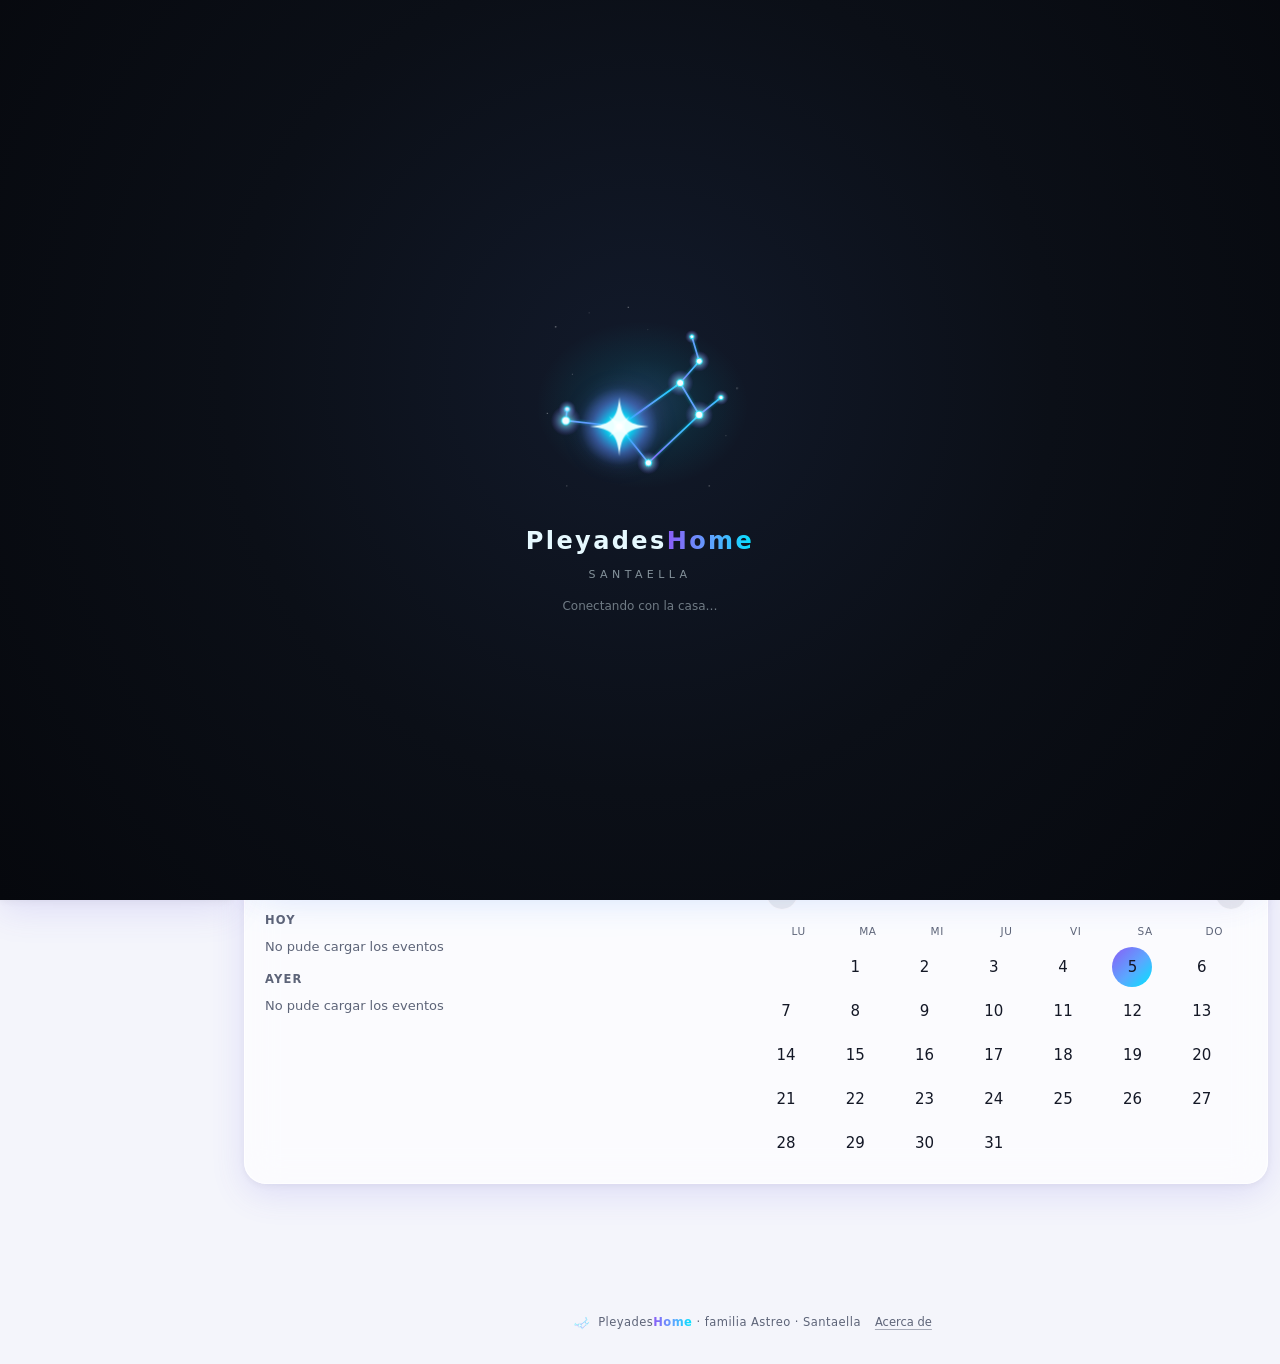
==== commit 5c4f6350: "feat: skeleton" ====
--- a/static/index.html
+++ b/static/index.html
@@ -25,7 +25,10 @@
   <link rel="stylesheet" href="/static/css/tablero.css">
   <link rel="stylesheet" href="/static/css/red.css">
   <link rel="stylesheet" href="/static/css/resumen.css">
+  <link rel="stylesheet" href="/static/css/capturas.css">
   <link rel="stylesheet" href="/static/css/inicio.css">
+  <link rel="stylesheet" href="/static/css/camaras.css">
+  <link rel="stylesheet" href="/static/css/esqueletos.css">
   <link rel="stylesheet" href="/static/css/vidrio.css">
 </head>
 <body>
@@ -155,72 +158,72 @@
 
   <!-- Inicio: panel de casa tipo tableta de pared (docs/DISENO.md "Pestaña Inicio"); cada tarjeta la pinta static/js/inicio/ -->
   <main id="pestana-inicio" class="inicio" hidden>
-    <section id="inicio-notas" class="inicio-notas" aria-label="Lo último en casa"></section>
+    <section id="inicio-notas" data-esqueleto="pildoras" data-esqueleto-n="3" class="inicio-notas" aria-label="Lo último en casa"></section>
     <section id="inicio-reloj" class="inicio-reloj" aria-live="off"></section>
-    <section id="inicio-camara" class="tarjeta inicio-camara" aria-label="Cámaras"></section>
-    <section id="inicio-clima" class="tarjeta inicio-clima" aria-label="Clima"></section>
-    <section id="inicio-hab" class="tarjeta inicio-hab" aria-label="Habitación"></section>
-    <section id="inicio-habitaciones" class="tarjeta inicio-habitaciones"><h2>Habitaciones</h2><ul class="inicio-lista"></ul></section>
-    <section id="inicio-atajos" class="tarjeta inicio-atajos"><h2>Accesos directos</h2><div class="inicio-mosaicos"></div></section>
-    <section id="inicio-agenda" class="tarjeta inicio-agenda" aria-label="Agenda"></section>
-    <nav id="inicio-dock" class="inicio-dock" aria-label="Acciones rápidas"></nav>
+    <section id="inicio-camara" data-esqueleto="video" class="tarjeta inicio-camara" aria-label="Cámaras"></section>
+    <section id="inicio-clima" data-esqueleto="anillo" class="tarjeta inicio-clima" aria-label="Clima"></section>
+    <section id="inicio-hab" data-esqueleto="anillo" class="tarjeta inicio-hab" aria-label="Habitación"></section>
+    <section id="inicio-habitaciones" class="tarjeta inicio-habitaciones"><h2>Habitaciones</h2><ul class="inicio-lista" data-esqueleto="lista" data-esqueleto-n="4"></ul></section>
+    <section id="inicio-atajos" class="tarjeta inicio-atajos"><h2>Accesos directos</h2><div class="inicio-mosaicos" data-esqueleto="mosaicos"></div></section>
+    <section id="inicio-agenda" data-esqueleto="agenda" class="tarjeta inicio-agenda" aria-label="Agenda"></section>
+    <nav id="inicio-dock" data-esqueleto="pildoras" data-esqueleto-n="5" class="inicio-dock" aria-label="Acciones rápidas"></nav>
   </main>
 
   <main id="pestana-resumen" class="rejilla esperando">
     <section id="sec-kpis" aria-label="Indicadores">
-      <div id="resumen-kpis" class="kpis"></div>
+      <div id="resumen-kpis" data-esqueleto="kpis" data-esqueleto-n="6" class="kpis"></div>
     </section>
 
     <section id="sec-camaras" class="tarjeta">
       <h2>Cámaras</h2>
-      <div id="camaras" class="camaras"></div>
+      <div id="camaras" data-esqueleto="video" data-esqueleto-n="2" class="camaras"></div>
     </section>
 
     <section id="sec-luces" class="tarjeta">
       <h2>Luces <span id="luces-sub" class="tenue"></span><a href="#luces" class="tarjeta-enlace">Ver todo →</a></h2>
       <p id="luces-aviso-resumen" class="aviso" hidden></p>
-      <ul id="luces-resumen" class="luces-resumen"></ul>
+      <ul id="luces-resumen" data-esqueleto="lista" data-esqueleto-n="4" class="luces-resumen"></ul>
     </section>
 
     <section id="sec-red" class="tarjeta">
       <h2>Mapa de la red <span id="red-cuenta" class="tenue"></span></h2>
-      <div id="mapa" class="mapa"></div>
+      <div id="mapa" data-esqueleto="grafica" class="mapa"></div>
       <div id="detalle-equipo" class="detalle" hidden></div>
     </section>
 
     <section id="sec-caidas" class="tarjeta">
       <h2>Caídas · últimas 24 h</h2>
-      <div id="uptime" class="caidas-anillos"></div>
+      <div id="uptime" data-esqueleto="kpis" data-esqueleto-n="3" class="caidas-anillos"></div>
       <div id="cintas" class="cintas"></div>
       <h3>Caídas por hora del día</h3>
-      <div id="caidas-hora"></div>
+      <div id="caidas-hora" data-esqueleto="grafica"></div>
       <h3>Latencia a internet · última hora</h3>
-      <div id="latencia"></div>
+      <div id="latencia" data-esqueleto="grafica"></div>
     </section>
 
     <section id="sec-consumo" class="tarjeta">
       <h2 id="consumo-titulo">Calidad por dispositivo</h2>
       <p id="consumo-aviso" class="aviso" hidden></p>
       <div id="consumo-dona"></div>
-      <div id="consumo-barras" class="consumo-barras"></div>
+      <div id="consumo-barras" data-esqueleto="lista" class="consumo-barras"></div>
     </section>
 
     <section id="sec-espacio" class="tarjeta">
       <h2>Almacenamiento de grabaciones</h2>
       <p id="espacio-aviso" class="aviso" hidden></p>
-      <div id="espacio-kpis" class="espacio-anillo"></div>
+      <div id="espacio-kpis" data-esqueleto="anillo" class="espacio-anillo"></div>
       <div id="espacio-uso"></div>
     </section>
 
     <section id="sec-calor" class="tarjeta">
       <h2>Movimiento por día y hora <span id="calor-sub" class="tenue"></span></h2>
-      <div id="calor-mapa"></div>
+      <div id="calor-mapa" data-esqueleto="grafica"></div>
     </section>
 
     <section id="sec-sistema" class="tarjeta">
       <h2>Servidor <span id="sistema-sub" class="tenue"></span></h2>
       <p id="sistema-aviso" class="aviso" hidden></p>
-      <div id="sistema-barras"></div>
+      <div id="sistema-barras" data-esqueleto="kpis" data-esqueleto-n="2"></div>
       <ul id="sistema-contenedores" class="contenedores"></ul>
     </section>
 
@@ -234,7 +237,7 @@
         <button type="button" class="filtro" data-grupo="luces">Luces</button>
         <button type="button" class="filtro" data-grupo="sistema">Sistema</button>
       </div>
-      <ol id="linea-tiempo" class="linea-tiempo actividad"></ol>
+      <ol id="linea-tiempo" data-esqueleto="lista" data-esqueleto-n="6" class="linea-tiempo actividad"></ol>
       <button id="mas-eventos" class="boton" type="button">Ver más</button>
     </section>
   </main>
@@ -255,7 +258,7 @@
       </div>
       <p id="luces-aviso" class="aviso" hidden></p>
       <!-- Grupos por habitación (los pinta luces.js) -->
-      <div id="luces-lista" class="luces-lista"></div>
+      <div id="luces-lista" data-esqueleto="mosaicos" class="luces-lista"></div>
     </section>
     <section class="tarjeta">
       <div id="rutinas" class="rutinas rutinas-vista" hidden>
@@ -263,7 +266,7 @@
           <h3>Rutinas</h3>
           <button type="button" id="rutina-nueva" class="boton">+ Nueva rutina</button>
         </div>
-        <ul id="rutinas-lista" class="rutinas-lista"></ul>
+        <ul id="rutinas-lista" data-esqueleto="lista" data-esqueleto-n="3" class="rutinas-lista"></ul>
       </div>
     </section>
   </main>
@@ -271,20 +274,105 @@
   <main id="pestana-capturas" class="capturas" hidden>
     <section class="tarjeta">
       <div class="capturas-barra">
-        <h2>Capturas del detector</h2>
-        <label>Día <input type="date" id="capturas-fecha"></label>
+        <h2>Capturas y clips</h2>
+        <label>Día <input type="date" id="capturas-fecha" list="capturas-dias"></label>
+        <datalist id="capturas-dias"></datalist>
         <label>Cámara <select id="capturas-camara"><option value="">Todas</option></select></label>
-        <span id="capturas-cuenta" class="tenue"></span>
+        <label>Tipo <select id="capturas-tipo"><option value="todo">Todo</option><option value="fotos">Fotos</option><option value="clips">Clips</option></select></label>
+        <span id="capturas-cuenta" class="tenue" aria-live="polite"></span>
         <button id="capturas-recargar" class="boton" type="button">Recargar</button>
       </div>
-      <div id="capturas-grid" class="capturas-grid"></div>
-    </section>
+      <div id="capturas-acciones" class="capturas-barra capturas-acciones">
+        <button id="capturas-seleccionar" class="boton" type="button" aria-pressed="false">Seleccionar</button>
+        <button id="capturas-todo" class="boton" type="button" hidden>Seleccionar todo</button>
+        <span id="capturas-sel-cuenta" class="tenue" aria-live="polite" hidden></span>
+        <button id="capturas-desc-sel" class="boton" type="button" disabled hidden>Descargar selección</button>
+        <button id="capturas-desc-dia" class="boton" type="button">Descargar día</button>
+        <button id="capturas-borrar-sel" class="boton boton-peligro" type="button" disabled hidden>Borrar selección</button>
+        <button id="capturas-borrar-dia" class="boton boton-peligro" type="button">Borrar día</button>
+      </div>
+      <p id="capturas-nota" class="aviso" hidden></p>
+      <p id="capturas-estado" class="tenue" role="status" aria-live="polite"></p>
+      <div id="capturas-grid" data-esqueleto="mosaicos" data-esqueleto-n="8" class="capturas-grid"></div>
+    </section>
+    <dialog id="capturas-dlg" class="dlg-clave" aria-labelledby="capturas-dlg-titulo">
+      <form id="capturas-form" method="dialog" novalidate>
+        <h2 id="capturas-dlg-titulo">Confirmar</h2>
+        <p id="capturas-dlg-texto"></p>
+        <div id="capturas-dlg-pin" hidden>
+          <label for="capturas-pin">PIN de administrador</label>
+          <input id="capturas-pin" type="password" autocomplete="off" inputmode="numeric">
+        </div>
+        <p id="capturas-dlg-error" class="acceso-error" role="alert" hidden></p>
+        <div class="dlg-acciones">
+          <button type="button" id="capturas-dlg-cancelar" class="boton">Cancelar</button>
+          <button type="submit" id="capturas-dlg-ok" class="boton boton-primario">Aceptar</button>
+        </div>
+      </form>
+    </dialog>
   </main>
 
-  <!-- Los otros proyectos, desde su propia dirección (con todas sus funciones: mover, zoom, escáner...) -->
-  <main id="pestana-camaras" class="externa" hidden>
-    <div class="externa-barra"><span>gestorCamaras</span><a class="externa-enlace" target="_blank" rel="noopener">Abrir en otra ventana ↗</a></div>
-    <iframe class="externa-marco" title="Panel de cámaras" data-url="camaras_url" allow="fullscreen"></iframe><!-- sin "autoplay": los videos arrancan en silencio -->
+  <!-- Cámaras propias: video por el panel (docs/CAMARAS.md); lo pinta static/js/camaras/ -->
+  <main id="pestana-camaras" class="camaras-vista" hidden>
+    <section class="tarjeta camaras-cab" aria-label="Cámaras">
+      <h2>Cámaras</h2>
+      <div class="camaras-acciones">
+        <button type="button" class="boton" data-camaras-modo="grande" aria-pressed="true">1 grande</button>
+        <button type="button" class="boton" data-camaras-modo="dos" aria-pressed="false">2 columnas</button>
+        <button type="button" id="camaras-grabaciones" class="boton">📁 Grabaciones</button>
+        <button type="button" id="camaras-agregar" class="boton">Agregar cámaras</button>
+      </div>
+    </section>
+    <!-- Modo transición: gestorCamaras embebido -->
+    <section id="camaras-externa" class="camaras-externa" aria-label="gestorCamaras" hidden>
+      <div class="camaras-externa-barra">
+        <div class="camaras-acciones" role="group" aria-label="Vista de gestorCamaras">
+          <button type="button" class="boton" data-externa="vivo" aria-pressed="true">En vivo</button>
+          <button type="button" class="boton" data-externa="grabaciones" aria-pressed="false">Grabaciones</button>
+        </div>
+        <a id="camaras-externa-abrir" class="externa-enlace" target="_blank" rel="noopener">Abrir en otra ventana ↗</a>
+      </div>
+      <iframe id="camaras-marco" class="externa-marco" title="gestorCamaras" allow="fullscreen"></iframe>
+    </section>
+    <p id="camaras-error" class="camaras-error" role="alert" hidden></p>
+    <section id="camaras-aviso" class="tarjeta camaras-aviso" hidden>
+      <p>Las cámaras internas no están activas en este panel.</p>
+      <a id="camaras-respaldo" target="_blank" rel="noopener" hidden>Abrir gestorCamaras ↗</a>
+    </section>
+    <p id="camaras-vacio" class="camaras-vacio" hidden>No hay cámaras. Agrega una con el botón de arriba.</p>
+    <div id="camaras-rejilla" class="camaras-rejilla" hidden></div>
+
+    <dialog id="dlg-camara-alta" class="dlg-camara" aria-labelledby="camara-alta-titulo">
+      <form id="camara-alta-form">
+        <h2 id="camara-alta-titulo">Agregar cámaras</h2>
+        <label>IPs (una por línea o separadas por comas)<textarea id="camara-ips" rows="3" required></textarea></label>
+        <label>Nombre<input id="camara-nombre" type="text" autocomplete="off"></label>
+        <div class="fila">
+          <label>Puerto RTSP<input id="camara-rtsp" type="number" min="1" max="65535" placeholder="554"></label>
+          <label>Puerto ONVIF<input id="camara-onvif" type="number" min="1" max="65535" placeholder="8899"></label>
+        </div>
+        <label>Ruta RTSP<input id="camara-ruta" type="text" autocomplete="off" placeholder="/stream1"></label>
+        <div class="fila">
+          <label>Usuario<input id="camara-usuario" type="text" autocomplete="off"></label>
+          <label>Clave<input id="camara-clave" type="password" autocomplete="new-password"></label>
+        </div>
+        <p id="camara-alta-error" class="dlg-error" role="alert"></p>
+        <div class="dlg-pie">
+          <button type="button" id="camara-alta-cancelar" class="boton">Cancelar</button>
+          <button type="submit" class="boton">Agregar</button>
+        </div>
+      </form>
+    </dialog>
+    <dialog id="dlg-camara-pin" class="dlg-camara" aria-labelledby="camara-pin-titulo">
+      <form method="dialog">
+        <h2 id="camara-pin-titulo">PIN de administración</h2>
+        <label>PIN<input id="camara-pin" type="password" autocomplete="off" required></label>
+        <div class="dlg-pie">
+          <button value="cancelar" class="boton">Cancelar</button>
+          <button value="ok" class="boton">Continuar</button>
+        </div>
+      </form>
+    </dialog>
   </main>
   <!-- Red propia (sonda + panel-home, docs/RED.md). Cada tarjeta la pinta su script en static/js/red/ -->
   <main id="pestana-red" class="red-vista" hidden>
@@ -298,7 +386,7 @@
         <h2>Estado de la red <span id="red-estado-sub" class="tenue"></span></h2>
         <a id="red-csv" class="boton" href="/api/red/export.csv" download>Exportar CSV</a>
       </div>
-      <div id="red-estado-cuerpo" class="red-estado-cuerpo"></div>
+      <div id="red-estado-cuerpo" data-esqueleto="kpis" class="red-estado-cuerpo"></div>
     </section>
     <section id="red-equipos" class="tarjeta red-equipos">
       <div class="red-cabeza">
@@ -309,7 +397,7 @@
           <select id="red-equipos-filas" aria-label="Filas por página"><option>10</option><option selected>25</option><option>50</option></select>
         </div>
       </div>
-      <div id="red-equipos-tabla" class="red-tabla-envoltura"></div>
+      <div id="red-equipos-tabla" data-esqueleto="tabla" data-esqueleto-n="8" class="red-tabla-envoltura"></div>
       <div id="red-equipos-paginas" class="red-paginas"></div>
     </section>
     <section id="red-escaner" class="tarjeta red-escaner">
@@ -323,7 +411,7 @@
     </section>
     <section id="red-velocidad" class="tarjeta red-velocidad">
       <h2>Velocidad <span id="red-velocidad-sub" class="tenue"></span></h2>
-      <div id="red-velocidad-grafica"></div>
+      <div id="red-velocidad-grafica" data-esqueleto="grafica"></div>
     </section>
     <section id="red-eventos" class="tarjeta red-eventos">
       <div class="red-cabeza">
@@ -335,7 +423,7 @@
           <select id="red-eventos-filas" aria-label="Filas por página"><option>10</option><option selected>25</option><option>50</option></select>
         </form>
       </div>
-      <div id="red-eventos-tabla" class="red-tabla-envoltura"></div>
+      <div id="red-eventos-tabla" data-esqueleto="lista" class="red-tabla-envoltura"></div>
       <div id="red-eventos-paginas" class="red-paginas"></div>
     </section>
   </main>
@@ -509,6 +597,7 @@
   </dialog>
 
   <script src="/static/js/tema.js"></script>
+  <script src="/static/js/esqueletos.js"></script>
   <script src="/static/js/menu.js"></script>
   <script src="/static/js/carga.js"></script>
   <script src="/static/js/cuenta.js"></script>
@@ -519,6 +608,7 @@
   <script src="/static/js/hchart-calor.js"></script>
   <script src="/static/js/hchart-tablero.js"></script>
   <script src="/static/js/visor.js"></script>
+  <script src="/static/js/camaras/reproductor.js"></script>
   <script src="/static/js/app.js"></script>
   <script src="/static/js/espacio.js"></script>
   <script src="/static/js/calor.js"></script>
@@ -541,6 +631,7 @@
   <script src="/static/js/inicio/atajos.js"></script>
   <script src="/static/js/inicio/agenda.js"></script>
   <script src="/static/js/inicio/dock.js"></script>
+  <script src="/static/js/camaras/camaras.js"></script>
   <script src="/static/js/pestanas.js"></script>
 </body>
 </html>
--- a/static/css/orion.css
+++ b/static/css/orion.css
@@ -517,17 +517,7 @@
   }
 }
 
-/* Tarjetas en espera: solo el título y tres estrellas de las Pléyades pulsando (carga.js quita .esperando al llegar los datos) */
-.rejilla.esperando .tarjeta > :not(h2) { display: none !important; }
-.rejilla.esperando .tarjeta::after {
-  content: ""; display: block; width: 8px; height: 8px; margin: 26px auto 22px; border-radius: 50%;
-  transform: translateX(-16px);
-  background: var(--marca-cian);
-  box-shadow: 0 0 10px var(--marca-cian), 16px -6px 0 0 var(--marca-azul), 32px -12px 0 0 var(--marca-violeta);
-  animation: orion-espera 1.2s ease-in-out infinite;
-}
-@keyframes orion-espera { 0%, 100% { opacity: .35; } 50% { opacity: 1; } }
-@media (prefers-reduced-motion: reduce) { .rejilla.esperando .tarjeta::after { animation: none; opacity: .8; } }
+/* Tarjetas en espera: ahora las muestran los esqueletos de carga (static/js/esqueletos.js + esqueletos.css) */
 
 /* Nombre con degradado dentro del menú vertical */
 .menu-cabeza .degradado { background: var(--marca-degradado); -webkit-background-clip: text; background-clip: text; color: transparent; }
--- a/static/css/luces.css
+++ b/static/css/luces.css
@@ -1,40 +1,136 @@
-/* Tarjeta de Luces - Estilos y controles */
-
-/* Acciones globales superiores */
+/* Estilos de la pestaña Luces - Piel de vidrio */
+
+/* Layout principal de la vista */
+.luces-vista {
+  display: grid;
+  gap: 16px;
+  padding: 16px 20px;
+  max-width: 1440px;
+  margin: 0 auto;
+  grid-template-columns: minmax(0, 1fr);
+  align-items: start;
+}
+
+.luces-vista-cabeza {
+  display: flex;
+  flex-wrap: wrap;
+  align-items: center;
+  justify-content: space-between;
+  gap: 10px;
+  margin-bottom: 12px;
+}
+
+.luces-vista-cabeza h2 {
+  margin: 0;
+}
+
 .luces-todas {
   display: flex;
   gap: 8px;
-  margin: 0 0 12px;
 }
 
 .luces-todas .boton {
-  flex: 1;
-}
-
-/* Lista principal de luces */
-ul.luces-lista {
+  white-space: nowrap;
+}
+
+.rutinas.rutinas-vista {
+  margin-top: 0;
+  padding-top: 0;
+  border-top: 0;
+}
+
+/* KPIs y anillo de estado */
+.luces-focos .kpis {
+  margin-bottom: 16px;
+}
+
+.luces-kpi-anillo {
+  display: flex;
+  align-items: center;
+  justify-content: center;
+}
+
+/* Grupos de luces */
+.luces-grupo {
+  margin-top: 18px;
+  transition: opacity 0.2s;
+}
+
+.luces-grupo.ocupada {
+  opacity: 0.6;
+  pointer-events: none;
+}
+
+.luces-grupo-cabeza {
+  display: flex;
+  align-items: center;
+  justify-content: space-between;
+  gap: 8px;
+  margin-bottom: 10px;
+}
+
+.luces-grupo-cabeza h3 {
+  font-size: 14px;
+  font-weight: 600;
+  text-transform: none;
+  margin: 0;
+  display: flex;
+  align-items: center;
+  gap: 6px;
+}
+
+.luces-grupo-cabeza .tenue {
+  font-size: 13px;
+  font-weight: 400;
+  color: var(--tenue);
+}
+
+.luces-grupo-accion {
+  min-height: 34px;
+  padding: 0 12px;
+  font-size: 13px;
+}
+
+/* Lista de focos por grupo */
+ul.luces-grupo-focos,
+.luces-lista {
   list-style: none;
+  margin: 0;
   padding: 0;
-  margin: 0;
   display: grid;
-  gap: 8px;
-}
-
-/* Item de luz individual */
+  grid-template-columns: repeat(auto-fill, minmax(240px, 1fr));
+  gap: 12px;
+}
+
+/* Mosaico individual de luz */
 li.luz {
   display: grid;
   grid-template-columns: 40px minmax(0, 1fr) auto;
   grid-template-areas:
     "icono info switch"
-    "brillo brillo brillo"
     "mas mas mas";
-  gap: 8px 12px;
-  align-items: center;
-  padding: 12px;
-  border-radius: 12px;
-  background: var(--tarjeta-2);
-  border: 1px solid transparent;
-  transition: background 0.2s, border-color 0.2s, opacity 0.2s;
+  gap: 10px 12px;
+  padding: 14px;
+  border-radius: 20px;
+  background: var(--vidrio);
+  border: 1px solid var(--vidrio-borde);
+  box-shadow: var(--vidrio-sombra);
+  backdrop-filter: blur(var(--vidrio-desenfoque)) saturate(1.3);
+  transition: background 0.2s, box-shadow 0.2s, border-color 0.2s, opacity 0.2s;
+}
+
+li.luz.encendida {
+  background: color-mix(in srgb, var(--luz, #8B5CF6) 16%, var(--vidrio-fuerte));
+  box-shadow: 0 0 30px -6px var(--luz, transparent), var(--vidrio-sombra);
+}
+
+li.luz.apagada {
+  opacity: 0.92;
+}
+
+li.luz.sin-red .luz-icono,
+li.luz.sin-red .luz-info {
+  opacity: 0.6;
 }
 
 li.luz.ocupada {
@@ -42,11 +138,7 @@
   pointer-events: none;
 }
 
-li.luz.sin-red {
-  opacity: 0.55;
-}
-
-/* Icono del foco con iluminación */
+/* Icono con destello */
 .luz-icono {
   grid-area: icono;
   width: 40px;
@@ -73,7 +165,7 @@
   box-shadow: none;
 }
 
-/* Nombre y estado de la luz */
+/* Información del foco */
 .luz-info {
   grid-area: info;
   min-width: 0;
@@ -83,9 +175,10 @@
   display: block;
   font-size: 14px;
   font-weight: 600;
-  text-overflow: ellipsis;
   white-space: nowrap;
   overflow: hidden;
+  text-overflow: ellipsis;
+  color: var(--texto);
 }
 
 .luz-info .tenue {
@@ -93,7 +186,7 @@
   color: var(--tenue);
 }
 
-/* Switch encendido/apagado */
+/* Interruptores switch */
 button.luz-switch {
   grid-area: switch;
   width: 46px;
@@ -137,19 +230,58 @@
   outline: none;
 }
 
-/* Sliders de brillo y temperatura */
+/* Desplegable de detalles y ajustes */
+details.luz-mas {
+  grid-area: mas;
+  border-top: 1px solid var(--borde);
+  padding-top: 10px;
+  margin-top: 2px;
+}
+
+details.luz-mas > summary {
+  font-size: 12.5px;
+  color: var(--tenue);
+  cursor: pointer;
+  list-style: none;
+}
+
+details.luz-mas > summary::-webkit-details-marker {
+  display: none;
+}
+
+details.luz-mas > summary::before {
+  content: "▸ ";
+}
+
+details.luz-mas[open] > summary::before {
+  content: "▾ ";
+}
+
+details.luz-mas > summary ~ * {
+  margin-top: 10px;
+}
+
+details.luz-mas label {
+  display: flex;
+  align-items: center;
+  justify-content: space-between;
+  gap: 10px;
+  font-size: 12.5px;
+  color: var(--tenue);
+}
+
+details.luz-mas label input.luz-brillo,
+details.luz-mas label input.luz-temp {
+  flex: 1;
+}
+
+/* Sliders y selector de color */
 .luz-brillo,
 .luz-temp {
-  width: 100%;
   accent-color: var(--acento);
   height: 28px;
 }
 
-.luz-brillo {
-  grid-area: brillo;
-}
-
-/* Control de temperatura con degradado */
 input[type="range"].luz-temp {
   -webkit-appearance: none;
   appearance: none;
@@ -177,49 +309,6 @@
   cursor: pointer;
 }
 
-/* Desplegable de más opciones */
-details.luz-mas {
-  grid-area: mas;
-}
-
-details.luz-mas > summary {
-  font-size: 12.5px;
-  color: var(--tenue);
-  cursor: pointer;
-  list-style: none;
-}
-
-details.luz-mas > summary::-webkit-details-marker {
-  display: none;
-}
-
-details.luz-mas > summary::before {
-  content: "▸ ";
-}
-
-details.luz-mas[open] > summary::before {
-  content: "▾ ";
-}
-
-details.luz-mas > summary + * {
-  display: grid;
-  gap: 10px;
-  padding: 8px 0 0;
-}
-
-details.luz-mas label {
-  display: flex;
-  align-items: center;
-  gap: 10px;
-  font-size: 12.5px;
-  color: var(--tenue);
-}
-
-details.luz-mas label input {
-  flex: 1;
-}
-
-/* Input de color */
 input[type="color"].luz-color {
   width: 44px;
   height: 30px;
@@ -230,18 +319,19 @@
   cursor: pointer;
 }
 
-/* Presets de colores rápido */
+/* Presets de colores rápidos */
 .luz-presets {
   display: flex;
   gap: 8px;
   flex-wrap: wrap;
+  align-items: center;
 }
 
 .luz-presets button {
   width: 28px;
   height: 28px;
   border-radius: 50%;
-  border: 2px solid var(--tarjeta);
+  border: 2px solid var(--vidrio);
   box-shadow: 0 0 0 1px var(--borde);
   cursor: pointer;
   transition: transform 0.2s;
@@ -252,44 +342,65 @@
   transform: scale(1.1);
 }
 
-/* Ajustes táctiles para dispositivos móviles */
-@media (max-width: 760px) {
-  li.luz {
-    padding: 12px 12px;
-  }
-
-  button.luz-switch {
-    width: 52px;
-    height: 32px;
-  }
-
-  button.luz-switch::after {
-    width: 26px;
-    height: 26px;
-  }
-
-  button.luz-switch[aria-checked="true"]::after {
-    transform: translateX(20px);
-  }
-
-  .luz-presets button {
-    width: 34px;
-    height: 34px;
-  }
-}
-
-/* Accesibilidad: movimiento reducido */
-@media (prefers-reduced-motion: reduce) {
-  li.luz,
-  .luz-icono,
-  button.luz-switch,
-  button.luz-switch::after,
-  .luz-presets button {
-    transition: none;
-  }
-}
-
-/* ---- Resumen compacto: punto de color, nombre e interruptor ---- */
+/* Campo Habitación */
+label.luz-hab {
+  display: flex;
+  align-items: center;
+  gap: 8px;
+  font-size: 12.5px;
+  color: var(--tenue);
+}
+
+input.luz-habitacion {
+  flex: 1;
+  min-width: 0;
+  height: 34px;
+  padding: 0 12px;
+  font: inherit;
+  font-size: 13px;
+  background: var(--tarjeta-2);
+  border: 1px solid var(--borde);
+  border-radius: 10px;
+  color: var(--texto);
+}
+
+/* Estado de conexión */
+.luz-conexion {
+  display: flex;
+  flex-wrap: wrap;
+  align-items: center;
+  gap: 4px 8px;
+  font-size: 12px;
+}
+
+.luz-conexion .tenue {
+  overflow-wrap: anywhere;
+}
+
+.luz-estado {
+  display: inline-flex;
+  align-items: center;
+  gap: 6px;
+  font-weight: 600;
+}
+
+.luz-estado::before {
+  content: "";
+  width: 8px;
+  height: 8px;
+  border-radius: 50%;
+  background: currentColor;
+}
+
+.luz-estado.ok {
+  color: var(--ok);
+}
+
+.luz-estado.mal {
+  color: var(--mal);
+}
+
+/* Resumen compacto */
 .tarjeta-enlace { margin-left: auto; font-size: 12.5px; font-weight: 500; color: var(--acento); text-decoration: none; }
 .tarjeta-enlace:hover { text-decoration: underline; }
 .luces-resumen { list-style: none; margin: 0; padding: 0; display: grid; gap: 4px; }
@@ -304,43 +415,51 @@
 }
 .luz-mini:not(.apagada) .luz-punto { box-shadow: 0 0 10px 1px var(--luz, transparent); }
 
-/* ---- Vista Luces: estado de conexión de cada foco ---- */
-li.luz { grid-template-areas: "icono info switch" "conexion conexion conexion" "hab hab hab" "brillo brillo brillo" "mas mas mas"; }
-.luz-conexion { grid-area: conexion; display: flex; flex-wrap: wrap; align-items: center; gap: 4px 8px; font-size: 12px; }
-.luz-conexion .tenue { overflow-wrap: anywhere; }
-.luz-estado { display: inline-flex; align-items: center; gap: 6px; font-weight: 600; }
-.luz-estado::before { content: ""; width: 8px; height: 8px; border-radius: 50%; background: currentColor; }
-.luz-estado.ok { color: var(--ok); }
-.luz-estado.mal { color: var(--mal); }
-li.luz.sin-red { opacity: 1; }                     /* en la vista detallada se ve completo para leer el motivo */
-li.luz.sin-red .luz-icono, li.luz.sin-red .luz-info, li.luz.sin-red .luz-brillo { opacity: .55; }
-
-.luces-vista { display: grid; gap: 16px; padding: 16px 20px; max-width: 1440px; margin: 0 auto; grid-template-columns: minmax(0, 1fr); align-items: start; }
-.luces-vista-cabeza { display: flex; flex-wrap: wrap; align-items: center; justify-content: space-between; gap: 10px; margin-bottom: 12px; }
-.luces-vista-cabeza h2 { margin: 0; }
-.luces-vista-cabeza .luces-todas { margin: 0; }
-.rutinas.rutinas-vista { margin-top: 0; padding-top: 0; border-top: 0; }
+/* Adaptación responsive */
 @media (min-width: 1100px) {
-  .luces-vista { grid-template-columns: minmax(0, 1.2fr) minmax(0, 1fr); }
-  .luces-lista { grid-template-columns: repeat(2, minmax(0, 1fr)); }
-}
-@media (max-width: 759.98px) { .luces-vista { padding: 12px; gap: 12px; } }
-.luces-todas .boton { white-space: nowrap; }
-
-/* Campo "Habitación" de cada foco */
-label.luz-hab {
-  grid-area: hab;
-  display: flex;
-  align-items: center;
-  gap: 8px;
-  font-size: 12.5px;
-  color: var(--tenue);
-}
-input.luz-habitacion {
-  flex: 1;
-  min-width: 0;
-  height: 34px;
-  padding: 0 12px;
-  font: inherit;
-  font-size: 13px;
-}
+  .luces-vista {
+    grid-template-columns: minmax(0, 1.2fr) minmax(0, 1fr);
+  }
+}
+
+@media (max-width: 759.98px) {
+  .luces-vista {
+    padding: 12px;
+    gap: 12px;
+  }
+
+  li.luz {
+    backdrop-filter: none;
+  }
+
+  button.luz-switch {
+    width: 52px;
+    height: 32px;
+  }
+
+  button.luz-switch::after {
+    width: 26px;
+    height: 26px;
+  }
+
+  button.luz-switch[aria-checked="true"]::after {
+    transform: translateX(20px);
+  }
+
+  .luz-presets button {
+    width: 34px;
+    height: 34px;
+  }
+}
+
+/* Movimiento reducido */
+@media (prefers-reduced-motion: reduce) {
+  li.luz,
+  .luz-icono,
+  button.luz-switch,
+  button.luz-switch::after,
+  .luz-presets button,
+  .luces-grupo {
+    transition: none;
+  }
+}
--- a/static/css/rutinas.css
+++ b/static/css/rutinas.css
@@ -4,14 +4,14 @@
 .rutinas-cabeza { display: flex; justify-content: space-between; align-items: center; margin: 0 0 10px; }
 .rutinas-cabeza h3 { margin: 0; }
 
-.rutinas-lista { list-style: none; padding: 0; margin: 0; display: grid; gap: 6px; }
-li.rutina { display: flex; align-items: center; gap: 8px; padding: 10px 12px; border-radius: 12px; background: var(--tarjeta-2); }
+.rutinas-lista { list-style: none; padding: 0; margin: 0; display: grid; grid-template-columns: repeat(auto-fill, minmax(240px, 1fr)); gap: 10px; }
+li.rutina { display: flex; align-items: center; gap: 8px; padding: 10px 12px; border-radius: 18px; background: var(--vidrio); border: 1px solid var(--vidrio-borde); }
 li.rutina.ocupada { opacity: .6; pointer-events: none; }
 .rutina-info { flex: 1; min-width: 0; }
 .rutina-info b { display: block; font-size: 14px; font-weight: 600; white-space: nowrap; overflow: hidden; text-overflow: ellipsis; }
 .rutina-info .tenue { font-size: 12px; }
 li.rutina.pausada .rutina-info { opacity: .55; }
-.rutinas-vacio { font-size: 13px; padding: 6px 2px; }
+.rutinas-vacio { font-size: 13px; padding: 6px 2px; grid-column: 1 / -1; }
 
 /* ▶ ejecutar */
 .rutina-ejecutar {
--- a/static/css/capturas.css
+++ b/static/css/capturas.css
@@ -0,0 +1,87 @@
+/* Pestaña Capturas: rejilla de vidrio, selección, chips de clase y clips */
+.capturas-barra .boton-peligro { color: var(--mal); border-color: color-mix(in srgb, var(--mal) 40%, var(--borde)); }
+.capturas-barra .boton-peligro:hover:not(:disabled) { background: color-mix(in srgb, var(--mal) 14%, transparent); border-color: var(--mal); }
+.capturas-acciones { padding-bottom: 12px; border-bottom: 1px solid var(--borde); }
+.capturas-acciones [hidden] { display: none; }
+#capturas-nota { margin: 0 0 12px; }
+#capturas-estado { margin: 0 0 8px; min-height: 1.2em; font-size: 12.5px; }
+
+.capturas-grid { grid-template-columns: repeat(auto-fill, minmax(210px, 1fr)); gap: 12px; }
+
+.captura-celda { position: relative; border-radius: 16px; }
+.captura-celda .captura {
+  width: 100%;
+  border-radius: 16px;
+  background: var(--vidrio, var(--tarjeta-2));
+  border: 1px solid var(--vidrio-borde, var(--borde));
+  box-shadow: 0 6px 18px rgba(0, 0, 0, .18);
+  transition: transform .15s, border-color .15s;
+}
+.captura-celda .captura:hover { border-color: var(--acento); transform: translateY(-2px); }
+.captura-celda .captura:focus-visible { outline: none; box-shadow: var(--foco); }
+.captura-celda.marcada .captura { border-color: var(--acento); box-shadow: 0 0 0 2px var(--acento); }
+
+.captura-marco { position: relative; display: block; }
+.captura-celda .captura img,
+.captura-marco video {
+  display: block;
+  width: 100%;
+  aspect-ratio: 16 / 9;
+  object-fit: cover;
+  background: #000;
+}
+.captura-pie { display: flex; flex-direction: column; gap: 6px; }
+
+.captura-play {
+  position: absolute; inset: 0; margin: auto;
+  width: 44px; height: 44px; border-radius: 50%;
+  display: grid; place-items: center;
+  background: rgba(11, 15, 23, .6);
+  border: 1px solid rgba(255, 255, 255, .35);
+  color: #fff; font-size: 18px; padding-left: 3px;
+  backdrop-filter: blur(4px);
+  pointer-events: none;
+}
+.captura-dur {
+  position: absolute; right: 8px; bottom: 8px;
+  padding: 1px 7px; border-radius: 999px;
+  background: rgba(11, 15, 23, .72); color: #fff;
+  font-size: 11.5px; font-variant-numeric: tabular-nums;
+}
+.captura-dur:empty { display: none; }
+
+.captura-clases { display: flex; flex-wrap: wrap; gap: 4px; }
+.chip-clase {
+  padding: 1px 8px; border-radius: 999px;
+  font-size: 11px; line-height: 1.5; text-transform: capitalize;
+  color: var(--acento);
+  background: var(--acento-suave);
+  border: 1px solid color-mix(in srgb, var(--acento) 30%, transparent);
+}
+
+/* Casilla de selección sobre la miniatura (solo en modo selección) */
+.captura-casilla {
+  position: absolute; top: 10px; left: 10px;
+  width: 22px; height: 22px; margin: 0;
+  accent-color: var(--acento); cursor: pointer;
+}
+.captura-casilla[hidden] { display: none; }
+.captura-casilla:focus-visible { outline: none; box-shadow: var(--foco); }
+
+.capturas-vacio {
+  grid-column: 1 / -1;
+  display: flex; flex-direction: column; align-items: center; gap: 6px;
+  padding: 48px 16px; text-align: center;
+  border: 1px dashed var(--borde); border-radius: 16px;
+}
+.capturas-vacio strong { font-size: 15px; }
+
+/* Visor: video del clip */
+.visor-video { display: block; width: 100%; max-height: calc(94dvh - 90px); background: #000; border-radius: var(--radio-sm); }
+.visor-video[hidden] { display: none; }
+#capturas-dlg-texto { margin: 0 0 8px; font-size: 14px; }
+
+@media (max-width: 759.98px) {
+  .capturas-grid { grid-template-columns: repeat(2, minmax(0, 1fr)); gap: 8px; }
+  .capturas-acciones .boton { flex: 1 1 140px; justify-content: center; }
+}
--- a/static/css/camaras.css
+++ b/static/css/camaras.css
@@ -0,0 +1,87 @@
+/* Pestaña Cámaras: rejilla de video, controles PTZ y diálogos (vidrio de Astreo) */
+.camaras-vista { max-width: 1440px; margin: 0 auto; padding: 12px 20px 24px; display: grid; grid-template-columns: minmax(0, 1fr); gap: 12px; }
+.camaras-cab { display: flex; flex-wrap: wrap; align-items: center; justify-content: space-between; gap: 10px; }
+.camaras-cab h2 { margin: 0; }
+.camaras-acciones { display: flex; flex-wrap: wrap; gap: 8px; }
+.camaras-acciones .boton[aria-pressed="true"] { border-color: var(--acento); background: var(--acento-suave); }
+.camaras-error { margin: 0; padding: 10px 14px; border-radius: 12px; border: 1px solid var(--mal); color: var(--mal); background: color-mix(in srgb, var(--mal) 10%, transparent); font-size: 13.5px; }
+.camaras-aviso { padding: 16px; display: grid; gap: 8px; }
+.camaras-aviso p { margin: 0; }
+.camaras-aviso a { color: var(--acento); font-weight: 500; }
+.camaras-vacio { margin: 0; padding: 24px; text-align: center; color: var(--tenue); }
+.camaras-externa { display: flex; flex-direction: column; gap: 8px; height: calc(100dvh - var(--alto-cabecera, 110px) - 24px); min-height: 360px; }
+.camaras-externa-barra { display: flex; flex-wrap: wrap; align-items: center; justify-content: space-between; gap: 8px; }
+.camaras-externa .externa-marco { flex: 1; min-height: 0; }
+.camaras-externa .boton[aria-pressed="true"] { border-color: var(--acento); background: var(--acento-suave); }
+.camaras-vista [hidden] { display: none !important; }
+
+.camaras-rejilla { display: grid; gap: 12px; grid-template-columns: repeat(auto-fill, minmax(190px, 1fr)); }
+.camaras-rejilla[data-modo="dos"] { grid-template-columns: repeat(2, minmax(0, 1fr)); }
+.camaras-rejilla[data-modo="grande"] .cam-grande { grid-column: 1 / -1; }
+
+.cam {
+  position: relative; display: grid; gap: 8px; padding: 10px; min-width: 0;
+  background: var(--tarjeta); border: 1px solid var(--borde); border-radius: 18px; outline: none;
+}
+.cam:focus-visible { box-shadow: var(--foco); border-color: var(--acento); }
+.cam-vista {
+  position: relative; aspect-ratio: 16 / 9; overflow: hidden; border-radius: 12px; background: #070a12;
+  --zoom: 1; --dx: 0px; --dy: 0px;
+}
+.cam-vista.ampliada { cursor: grab; touch-action: none; }
+.cam-vista:fullscreen { border-radius: 0; }
+.reproductor-nodo, .cam-vista video-stream { display: block; width: 100%; height: 100%; border: 0; transform: scale(var(--zoom, 1)) translate(var(--dx, 0px), var(--dy, 0px)); transform-origin: center; }
+.reproductor-aviso { position: absolute; inset: 0; display: flex; flex-direction: column; align-items: center; justify-content: center; gap: 8px; padding: 12px; text-align: center; color: #cfd6e4; font-size: 13px; }
+.reproductor-aviso p { margin: 0; }
+
+.cam-cab { display: flex; flex-wrap: wrap; align-items: center; gap: 4px 10px; font-size: 13px; }
+.cam-nombre { background: none; border: 0; padding: 0; color: var(--texto); font: inherit; font-weight: 600; cursor: pointer; }
+.cam-nombre:hover { color: var(--acento); }
+.cam-dato { font-size: 12px; }
+.cam-barra { display: flex; flex-wrap: wrap; align-items: center; gap: 6px; }
+.cam-btn { min-height: 32px; padding: 0 10px; font-size: 12.5px; }
+.cam-zoom-valor { min-width: 2.4em; text-align: center; font-size: 12.5px; color: var(--tenue); }
+
+.cam-cruz { display: grid; grid-template: ". n ." "o . e" ". s ." / 40px 40px 40px; gap: 4px; justify-content: center; }
+.cam-flecha { min-height: 36px; padding: 0; justify-content: center; touch-action: none; user-select: none; }
+.cam-flecha:active { background: var(--acento-suave); border-color: var(--acento); }
+.cam-n { grid-area: n; } .cam-o { grid-area: o; } .cam-e { grid-area: e; } .cam-s { grid-area: s; }
+
+/* miniaturas: solo video y nombre */
+.camaras-rejilla[data-modo="grande"] .cam:not(.cam-grande) .cam-barra,
+.camaras-rejilla[data-modo="grande"] .cam:not(.cam-grande) .cam-cruz,
+.camaras-rejilla[data-modo="grande"] .cam:not(.cam-grande) .cam-dato { display: none; }
+
+/* diálogos */
+dialog.dlg-camara { width: min(520px, 94vw); max-height: 90dvh; overflow: auto; padding: 22px; }
+.dlg-camara form { display: flex; flex-direction: column; gap: 6px; }
+.dlg-camara h2 { display: block; font-size: 17px; margin: 0 0 8px; }
+.dlg-camara label { font-size: 12.5px; color: var(--tenue); display: grid; gap: 4px; }
+.dlg-camara input, .dlg-camara textarea {
+  min-height: 40px; padding: 8px 12px; border-radius: 10px; border: 1px solid var(--borde);
+  background: var(--tarjeta-2); color: var(--texto); font: inherit; font-size: 14px;
+}
+.dlg-camara input:focus, .dlg-camara textarea:focus { outline: none; border-color: var(--acento); }
+.dlg-camara .fila { display: grid; grid-template-columns: 1fr 1fr; gap: 8px; }
+.dlg-camara .dlg-pie { display: flex; justify-content: flex-end; gap: 8px; margin-top: 12px; }
+.dlg-camara .dlg-error { margin: 4px 0 0; color: var(--mal); font-size: 13px; min-height: 1em; }
+
+@media (max-width: 759.98px) {
+  .camaras-vista { padding: 8px; }
+  .camaras-rejilla, .camaras-rejilla[data-modo="dos"] { grid-template-columns: 1fr; }
+  .camaras-rejilla[data-modo="grande"] { grid-template-columns: repeat(2, minmax(0, 1fr)); }
+  .cam-flecha { min-height: 44px; }
+  .cam-cruz { grid-template-columns: 52px 52px 52px; }
+}
+
+/* tarjeta de cámaras del Resumen */
+.camara-video { position: relative; aspect-ratio: 16 / 9; background: #000; overflow: hidden; }
+.camara-video .reproductor-nodo { width: 100%; height: 100%; }
+
+/* botón de audio superpuesto al video */
+.reproductor-audio {
+  position: absolute; right: 8px; bottom: 8px; z-index: 2; min-width: 40px; min-height: 40px; border-radius: 999px;
+  border: 1px solid var(--borde); background: rgba(7, 10, 18, .7); color: #fff; font-size: 18px; cursor: pointer;
+}
+.reproductor-audio:hover, .reproductor-audio[aria-pressed="true"] { border-color: var(--acento); }
+.reproductor-audio:focus-visible { outline: none; box-shadow: var(--foco); }
--- a/static/css/esqueletos.css
+++ b/static/css/esqueletos.css
@@ -0,0 +1,182 @@
+@keyframes esq-aparece {
+  from { opacity: 0; }
+  to { opacity: .8; }
+}
+
+@keyframes esq-brillo {
+  0% { background-position: 200% 0; }
+  100% { background-position: -200% 0; }
+}
+
+.esq {
+  width: 100%;
+  min-width: 0;
+  opacity: 0;
+  animation: esq-aparece .2s ease 300ms both;
+}
+
+.esq-b, .esq-c, .esq-celda {
+  min-width: 0;
+  background-color: color-mix(in srgb, var(--texto) 8%, transparent);
+  background-image: linear-gradient(90deg, transparent 0%, color-mix(in srgb, var(--texto) 14%, transparent) 50%, transparent 100%);
+  background-size: 200% 100%;
+  animation: esq-brillo 1.4s infinite linear;
+}
+
+.esq-b { border-radius: 8px; }
+.esq-c { border-radius: 50%; }
+
+.esq-fila {
+  display: flex;
+  gap: 12px;
+  align-items: center;
+  min-width: 0;
+}
+
+.esq-col {
+  display: flex;
+  flex-direction: column;
+  gap: 8px;
+  min-width: 0;
+}
+
+.esq-celda {
+  height: 14px;
+  width: 100%;
+  min-width: 0;
+  border-radius: 6px;
+}
+
+/* Formas de esqueletos */
+.esq-kpis {
+  display: grid;
+  grid-template-columns: repeat(auto-fit, minmax(140px, 1fr));
+  gap: 12px;
+}
+.esq-kpis .esq-b {
+  padding: 16px;
+  display: flex;
+  gap: 12px;
+  align-items: center;
+}
+.esq-kpis .esq-c { width: 72px; height: 72px; flex-shrink: 0; }
+
+.esq-anillo {
+  display: flex;
+  flex-direction: column;
+  align-items: center;
+  gap: 16px;
+  padding: 16px;
+}
+.esq-anillo .esq-c { width: 140px; height: 140px; }
+.esq-anillo .esq-b { width: 60%; height: 14px; }
+.esq-anillo .esq-celda { width: 40%; }
+
+.esq-lista {
+  display: flex;
+  flex-direction: column;
+  gap: 12px;
+}
+.esq-lista .esq-fila .esq-c { width: 32px; height: 32px; flex-shrink: 0; }
+.esq-lista .esq-col { flex-grow: 1; }
+.esq-lista .esq-celda:nth-child(1) { width: 80%; }
+.esq-lista .esq-celda:nth-child(2) { width: 50%; }
+
+.esq-tabla {
+  display: flex;
+  flex-direction: column;
+  gap: 8px;
+}
+.esq-tabla .esq-fila {
+  display: grid;
+  grid-template-columns: repeat(5, 1fr);
+  gap: 8px;
+}
+.esq-tabla .esq-b { height: 24px; }
+
+.esq-mosaicos {
+  display: grid;
+  grid-template-columns: repeat(auto-fill, minmax(120px, 1fr));
+  gap: 12px;
+}
+.esq-mosaicos .esq-b {
+  height: 96px;
+  border-radius: 18px;
+}
+
+.esq-grafica .esq-b {
+  height: 180px;
+  width: 100%;
+}
+
+.esq-video {
+  aspect-ratio: 16 / 9;
+  position: relative;
+  display: flex;
+  align-items: center;
+  justify-content: center;
+}
+.esq-video .esq-c { width: 48px; height: 48px; }
+
+.esq-texto {
+  display: flex;
+  flex-direction: column;
+  gap: 8px;
+}
+.esq-texto .esq-b:nth-child(1) { width: 100%; height: 14px; }
+.esq-texto .esq-b:nth-child(2) { width: 85%; height: 14px; }
+.esq-texto .esq-b:nth-child(3) { width: 60%; height: 14px; }
+
+.esq-agenda {
+  display: grid;
+  grid-template-columns: 1fr 2fr;
+  gap: 16px;
+  min-width: 0;
+}
+.esq-agenda-grilla {
+  display: grid;
+  grid-template-columns: repeat(7, 1fr);
+  grid-template-rows: repeat(5, 1fr);
+  gap: 6px;
+  min-width: 0;
+}
+.esq-agenda-grilla .esq-b { height: 28px; }
+
+.esq-pildoras {
+  display: flex;
+  flex-wrap: wrap;
+  gap: 8px;
+}
+.esq-pildoras .esq-b {
+  width: 180px;
+  height: 44px;
+  border-radius: 22px;
+  display: flex;
+  align-items: center;
+  padding: 0 12px;
+  gap: 8px;
+}
+.esq-pildoras .esq-c { width: 24px; height: 24px; flex-shrink: 0; }
+
+@media (prefers-reduced-motion: reduce) {
+  .esq {
+    animation: none;
+    opacity: .8;
+  }
+  .esq-b, .esq-c {
+    animation: none;
+    background-image: none;
+  }
+}
+
+@media (max-width: 768px) {
+  .esq-agenda {
+    grid-template-columns: 1fr;
+  }
+  .esq-tabla .esq-fila {
+    grid-template-columns: repeat(2, 1fr);
+  }
+}
+
+/* Dentro de rejillas (mosaicos, tarjetas de Inicio) el esqueleto ocupa toda la fila, no una celda */
+[data-esqueleto] > .esq { grid-column: 1 / -1; }
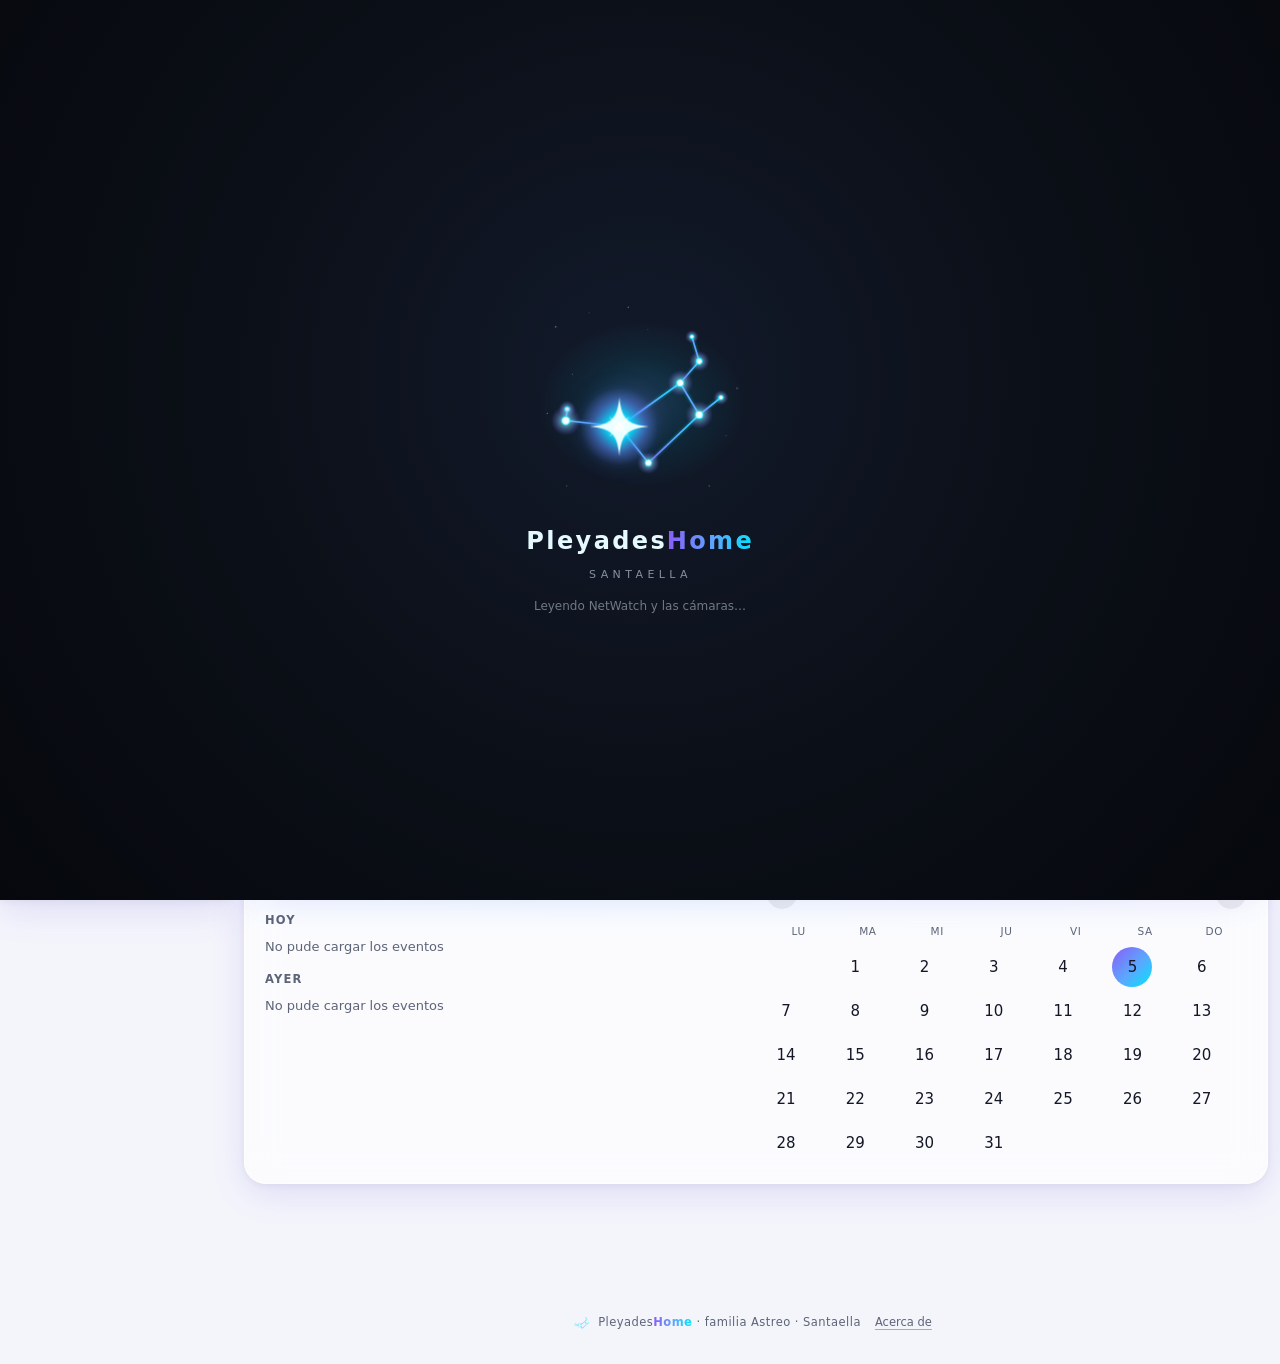
==== commit 0ad9cd28: "feat: version movil" ====
--- a/static/index.html
+++ b/static/index.html
@@ -27,6 +27,7 @@
   <link rel="stylesheet" href="/static/css/resumen.css">
   <link rel="stylesheet" href="/static/css/capturas.css">
   <link rel="stylesheet" href="/static/css/inicio.css">
+  <link rel="stylesheet" href="/static/css/inicio-carrusel.css">
   <link rel="stylesheet" href="/static/css/camaras.css">
   <link rel="stylesheet" href="/static/css/esqueletos.css">
   <link rel="stylesheet" href="/static/css/vidrio.css">
@@ -117,6 +118,7 @@
           <div id="menu-cuenta" class="menu-cuenta" role="menu" hidden>
             <p class="menu-cuenta-usuario">Sesión de <b id="cuenta-nombre"></b></p>
             <button type="button" role="menuitem" id="accion-cambiar">Cambiar contraseña</button>
+            <button type="button" role="menuitem" id="accion-servidor" hidden>Cambiar servidor de la app</button>
             <button type="button" role="menuitem" id="accion-acerca">Acerca de PleyadesHome</button>
             <button type="button" role="menuitem" id="accion-salir">Cerrar sesión</button>
           </div>
@@ -163,7 +165,7 @@
     <section id="inicio-camara" data-esqueleto="video" class="tarjeta inicio-camara" aria-label="Cámaras"></section>
     <section id="inicio-clima" data-esqueleto="anillo" class="tarjeta inicio-clima" aria-label="Clima"></section>
     <section id="inicio-hab" data-esqueleto="anillo" class="tarjeta inicio-hab" aria-label="Habitación"></section>
-    <section id="inicio-habitaciones" class="tarjeta inicio-habitaciones"><h2>Habitaciones</h2><ul class="inicio-lista" data-esqueleto="lista" data-esqueleto-n="4"></ul></section>
+    <section id="inicio-capturas" class="tarjeta inicio-capturas" aria-label="Últimas capturas de la última hora" aria-roledescription="carrusel"><h2>Última hora <small id="inicio-capturas-sub" class="tenue"></small></h2><div id="inicio-capturas-cuerpo" class="inicio-capturas-cuerpo" data-esqueleto="video"></div></section>
     <section id="inicio-atajos" class="tarjeta inicio-atajos"><h2>Accesos directos</h2><div class="inicio-mosaicos" data-esqueleto="mosaicos"></div></section>
     <section id="inicio-agenda" data-esqueleto="agenda" class="tarjeta inicio-agenda" aria-label="Agenda"></section>
     <nav id="inicio-dock" data-esqueleto="pildoras" data-esqueleto-n="5" class="inicio-dock" aria-label="Acciones rápidas"></nav>
@@ -243,6 +245,7 @@
   </main>
 
   <main id="pestana-luces" class="luces-vista" hidden>
+    <section id="luces-habitaciones" class="tarjeta luces-habitaciones"><h2>Habitaciones <small id="luces-habitaciones-sub" class="tenue"></small></h2><ul class="inicio-lista habitaciones-lista" data-esqueleto="lista" data-esqueleto-n="4"></ul></section>
     <section class="tarjeta luces-focos">
       <div class="luces-vista-cabeza">
         <h2>Focos <span id="luces-sub-vista" class="tenue"></span></h2>
@@ -627,7 +630,8 @@
   <script src="/static/js/inicio/camara.js"></script>
   <script src="/static/js/inicio/clima.js"></script>
   <script src="/static/js/inicio/habitacion.js"></script>
-  <script src="/static/js/inicio/habitaciones.js"></script>
+  <script src="/static/js/inicio/capturas-recientes.js"></script>
+  <script src="/static/js/luces-habitaciones.js"></script>
   <script src="/static/js/inicio/atajos.js"></script>
   <script src="/static/js/inicio/agenda.js"></script>
   <script src="/static/js/inicio/dock.js"></script>
--- a/static/css/cuenta.css
+++ b/static/css/cuenta.css
@@ -254,6 +254,16 @@
   text-decoration: none;
 }
 
+button.acceso-despues {
+  width: 100%;
+  background: none;
+  border: 0;
+  cursor: pointer;
+  font: inherit;
+  font-size: 13px;
+}
+button.acceso-despues[hidden] { display: none; }
+
 .acceso-despues:hover {
   text-decoration: underline;
   color: #00E5FF;
--- a/static/css/luces.css
+++ b/static/css/luces.css
@@ -10,6 +10,26 @@
   grid-template-columns: minmax(0, 1fr);
   align-items: start;
 }
+
+/* Habitaciones: la lista usa las mismas clases .inicio-lista/.inicio-fila/.inicio-ico/.inicio-insignia
+   que Inicio (inicio.css), así que define aquí las mismas variables. Tarjeta a todo lo ancho, arriba. */
+.luces-habitaciones h2 small { font-weight: 400; margin-left: 6px; }
+.luces-habitaciones {
+  grid-column: 1 / -1; order: -1;
+  --ini-grad: linear-gradient(135deg, #8B5CF6, #5aa8ff 55%, #00E5FF);
+  --ini-violeta: #8B5CF6;
+  --ini-azul: #5aa8ff;
+  --ini-cian: #00E5FF;
+  --ini-fondo: color-mix(in srgb, var(--texto) 7%, transparent);
+  --ini-fondo-2: color-mix(in srgb, var(--texto) 12%, transparent);
+  --ini-claro: rgba(255,255,255,.92);
+  --ini-sobre-claro: #1b2142;
+  --ini-sol: #e0a21c;
+}
+@media (prefers-color-scheme: light) {
+  :root:not([data-theme="dark"]) .luces-habitaciones { --ini-sobre-claro: #ffffff; --ini-claro: #5b4ee0; --ini-sol: #c98a0a; }
+}
+:root[data-theme="light"] .luces-habitaciones { --ini-sobre-claro: #ffffff; --ini-claro: #5b4ee0; --ini-sol: #c98a0a; }
 
 .luces-vista-cabeza {
   display: flex;
--- a/static/css/inicio.css
+++ b/static/css/inicio.css
@@ -80,7 +80,7 @@
 .inicio-camara-visor {
   position: relative;
   min-width: 0;
-  min-height: 220px;
+  width: 100%;   /* sin min-height: con aspect-ratio 16:9 obligaba ~391 px de ancho y desbordaba en celular */
   aspect-ratio: 16 / 9;
   border-radius: 16px;
   overflow: hidden;
@@ -407,7 +407,7 @@
 @media (min-width: 1200px) {
   .inicio { grid-template-columns: minmax(0, 2fr) minmax(0, 1fr) minmax(0, 1fr); }
   #inicio-camara { grid-column: auto; }
-  .inicio-habitaciones { grid-column: 1; }
+  .inicio-capturas { grid-column: 1; }
   .inicio-atajos { grid-column: 2 / 4; }
   .inicio-atajos .inicio-mosaicos { grid-template-columns: repeat(4, minmax(0, 1fr)); }
   #inicio-agenda { grid-column: 1 / -1; }
--- a/static/css/inicio-carrusel.css
+++ b/static/css/inicio-carrusel.css
@@ -0,0 +1,211 @@
+/* Estilos del carrusel de capturas de la última hora en Inicio */
+
+.inicio-car-contenedor {
+  position: relative;
+  width: 100%;
+  min-width: 0;
+  border-radius: 18px;
+  background: var(--vidrio);
+  border: 1px solid var(--vidrio-borde);
+  box-shadow: 0 8px 32px rgba(0, 0, 0, 0.2);
+  overflow: hidden;
+  outline: none;
+}
+
+.inicio-car-slide {
+  position: relative;
+  width: 100%;
+  aspect-ratio: 16 / 9;
+  min-width: 0;
+}
+
+.inicio-car-img {
+  width: 100%;
+  height: 100%;
+  object-fit: cover;
+  cursor: zoom-in;
+  display: block;
+}
+
+.inicio-car-pie {
+  position: absolute;
+  bottom: 0;
+  left: 0;
+  right: 0;
+  padding: 12px 16px;
+  background: linear-gradient(to top, rgba(0, 0, 0, 0.8) 0%, rgba(0, 0, 0, 0.4) 60%, transparent 100%);
+  display: flex;
+  flex-wrap: wrap;
+  align-items: center;
+  gap: 8px;
+  color: #fff;
+  font-size: 0.85rem;
+}
+
+.inicio-car-chip {
+  display: inline-flex;
+  align-items: center;
+  padding: 2px 8px;
+  border-radius: 999px;
+  background: rgba(255, 255, 255, 0.2);
+  backdrop-filter: blur(4px);
+  border: 1px solid rgba(255, 255, 255, 0.1);
+  font-size: 0.75rem;
+  font-weight: 500;
+  color: #fff;
+}
+
+.inicio-car-hace {
+  opacity: 0.9;
+  margin-left: 4px;
+}
+
+.inicio-car-clases {
+  display: flex;
+  gap: 4px;
+  margin-left: auto;
+}
+
+.inicio-car-btn {
+  position: absolute;
+  top: 50%;
+  transform: translateY(-50%);
+  width: 40px;
+  height: 40px;
+  border-radius: 50%;
+  background: var(--vidrio);
+  border: 1px solid var(--vidrio-borde);
+  color: var(--texto);
+  font-size: 1.2rem;
+  display: flex;
+  align-items: center;
+  justify-content: center;
+  cursor: pointer;
+  opacity: 0;
+  transition: opacity 0.2s ease, background 0.2s ease;
+  z-index: 2;
+}
+
+.inicio-car-contenedor:hover .inicio-car-btn,
+.inicio-car-contenedor:focus-within .inicio-car-btn {
+  opacity: 1;
+}
+
+.inicio-car-ant {
+  left: 12px;
+}
+
+.inicio-car-sig {
+  right: 12px;
+}
+
+.inicio-car-btn:hover {
+  background: var(--vidrio-brillo);
+}
+
+.inicio-car-tira {
+  display: flex;
+  align-items: center;
+  gap: 8px;
+  padding: 10px 16px;
+  background: rgba(0, 0, 0, 0.05);
+  border-top: 1px solid var(--borde);
+  overflow-x: auto;
+  scroll-snap-type: x mandatory;
+  min-width: 0;
+}
+
+.inicio-car-punto {
+  flex: 0 0 auto;
+  width: 72px;
+  height: 48px;
+  border-radius: 10px;
+  border: 1px solid var(--borde);
+  background: var(--vidrio);
+  color: var(--tenue);
+  font-size: 0.75rem;
+  font-weight: 600;
+  cursor: pointer;
+  scroll-snap-align: center;
+  display: flex;
+  align-items: center;
+  justify-content: center;
+  transition: border-color 0.2s ease, outline 0.2s ease;
+}
+
+.inicio-car-punto[aria-pressed="true"] {
+  border-color: transparent;
+  outline: 2px solid var(--marca-cian);
+  background: var(--vidrio-brillo);
+  color: var(--texto);
+}
+
+.inicio-car-contador {
+  margin-left: auto;
+  font-size: 0.75rem;
+  color: var(--tenue);
+  white-space: nowrap;
+}
+
+.inicio-car-vacio,
+.inicio-car-error {
+  padding: 32px 16px;
+  text-align: center;
+  color: var(--tenue);
+  background: var(--vidrio);
+  border: 1px solid var(--vidrio-borde);
+  border-radius: 18px;
+  font-size: 0.9rem;
+}
+
+.inicio-car-enlace {
+  color: var(--marca-azul);
+  text-decoration: none;
+  font-weight: 500;
+  margin-top: 8px;
+  display: inline-block;
+}
+
+.inicio-car-enlace:hover {
+  text-decoration: underline;
+}
+
+@media (hover: none) {
+  .inicio-car-btn {
+    opacity: 1;
+  }
+}
+
+@media (max-width: 760px) {
+  .inicio-car-btn {
+    width: 32px;
+    height: 32px;
+    font-size: 1rem;
+  }
+  
+  .inicio-car-ant {
+    left: 8px;
+  }
+  
+  .inicio-car-sig {
+    right: 8px;
+  }
+
+  .inicio-car-punto {
+    width: 56px;
+    height: 38px;
+  }
+}
+
+@media (prefers-reduced-motion: reduce) {
+  .inicio-car-btn,
+  .inicio-car-punto,
+  .inicio-car-contenedor * {
+    transition: none !important;
+    animation: none !important;
+  }
+}
+
+/* miniaturas con la foto dentro del botón de la tira */
+.inicio-car-punto { padding: 0; overflow: hidden; }
+.inicio-car-mini { display: block; width: 100%; height: 100%; object-fit: cover; pointer-events: none; }
--- a/static/css/camaras.css
+++ b/static/css/camaras.css
@@ -67,7 +67,7 @@
 .dlg-camara .dlg-error { margin: 4px 0 0; color: var(--mal); font-size: 13px; min-height: 1em; }
 
 @media (max-width: 759.98px) {
-  .camaras-vista { padding: 8px; }
+  .camaras-vista { padding: 12px; }  /* mismo margen lateral que las demás tarjetas en celular */
   .camaras-rejilla, .camaras-rejilla[data-modo="dos"] { grid-template-columns: 1fr; }
   .camaras-rejilla[data-modo="grande"] { grid-template-columns: repeat(2, minmax(0, 1fr)); }
   .cam-flecha { min-height: 44px; }
